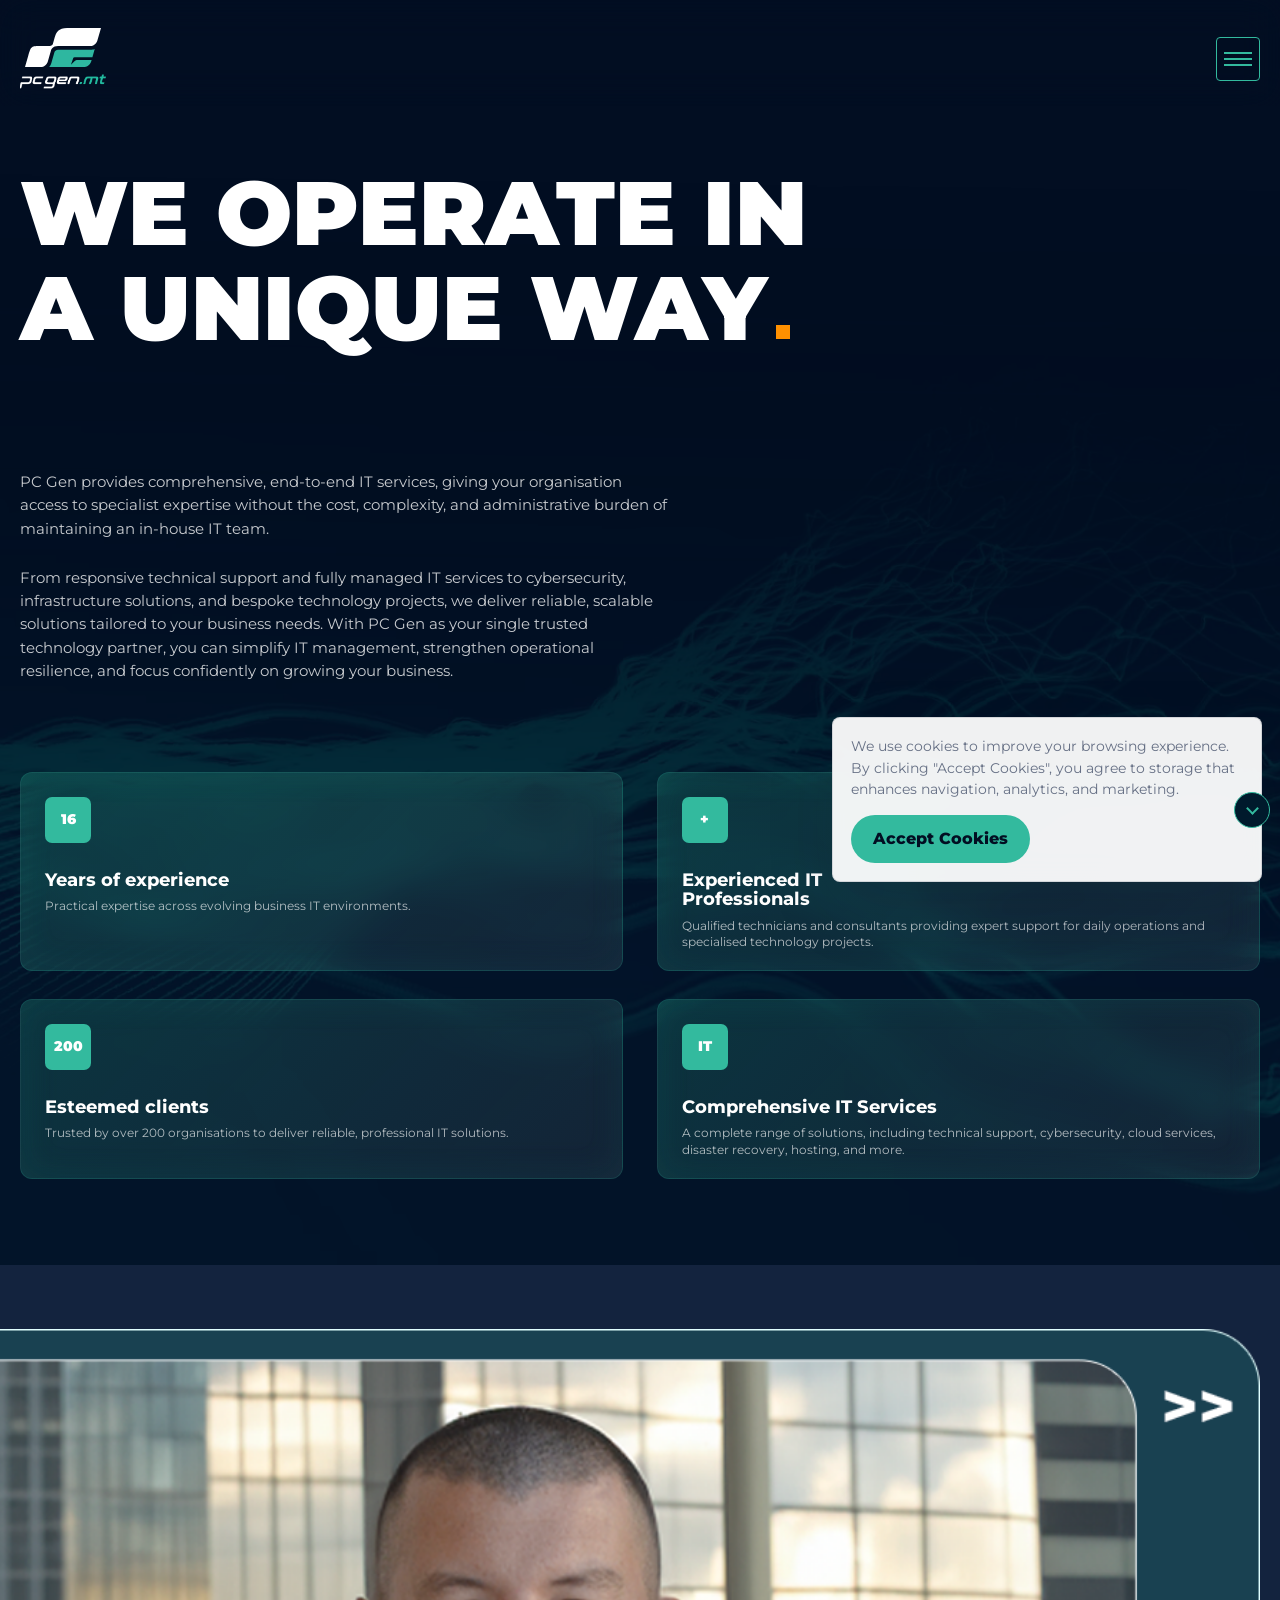
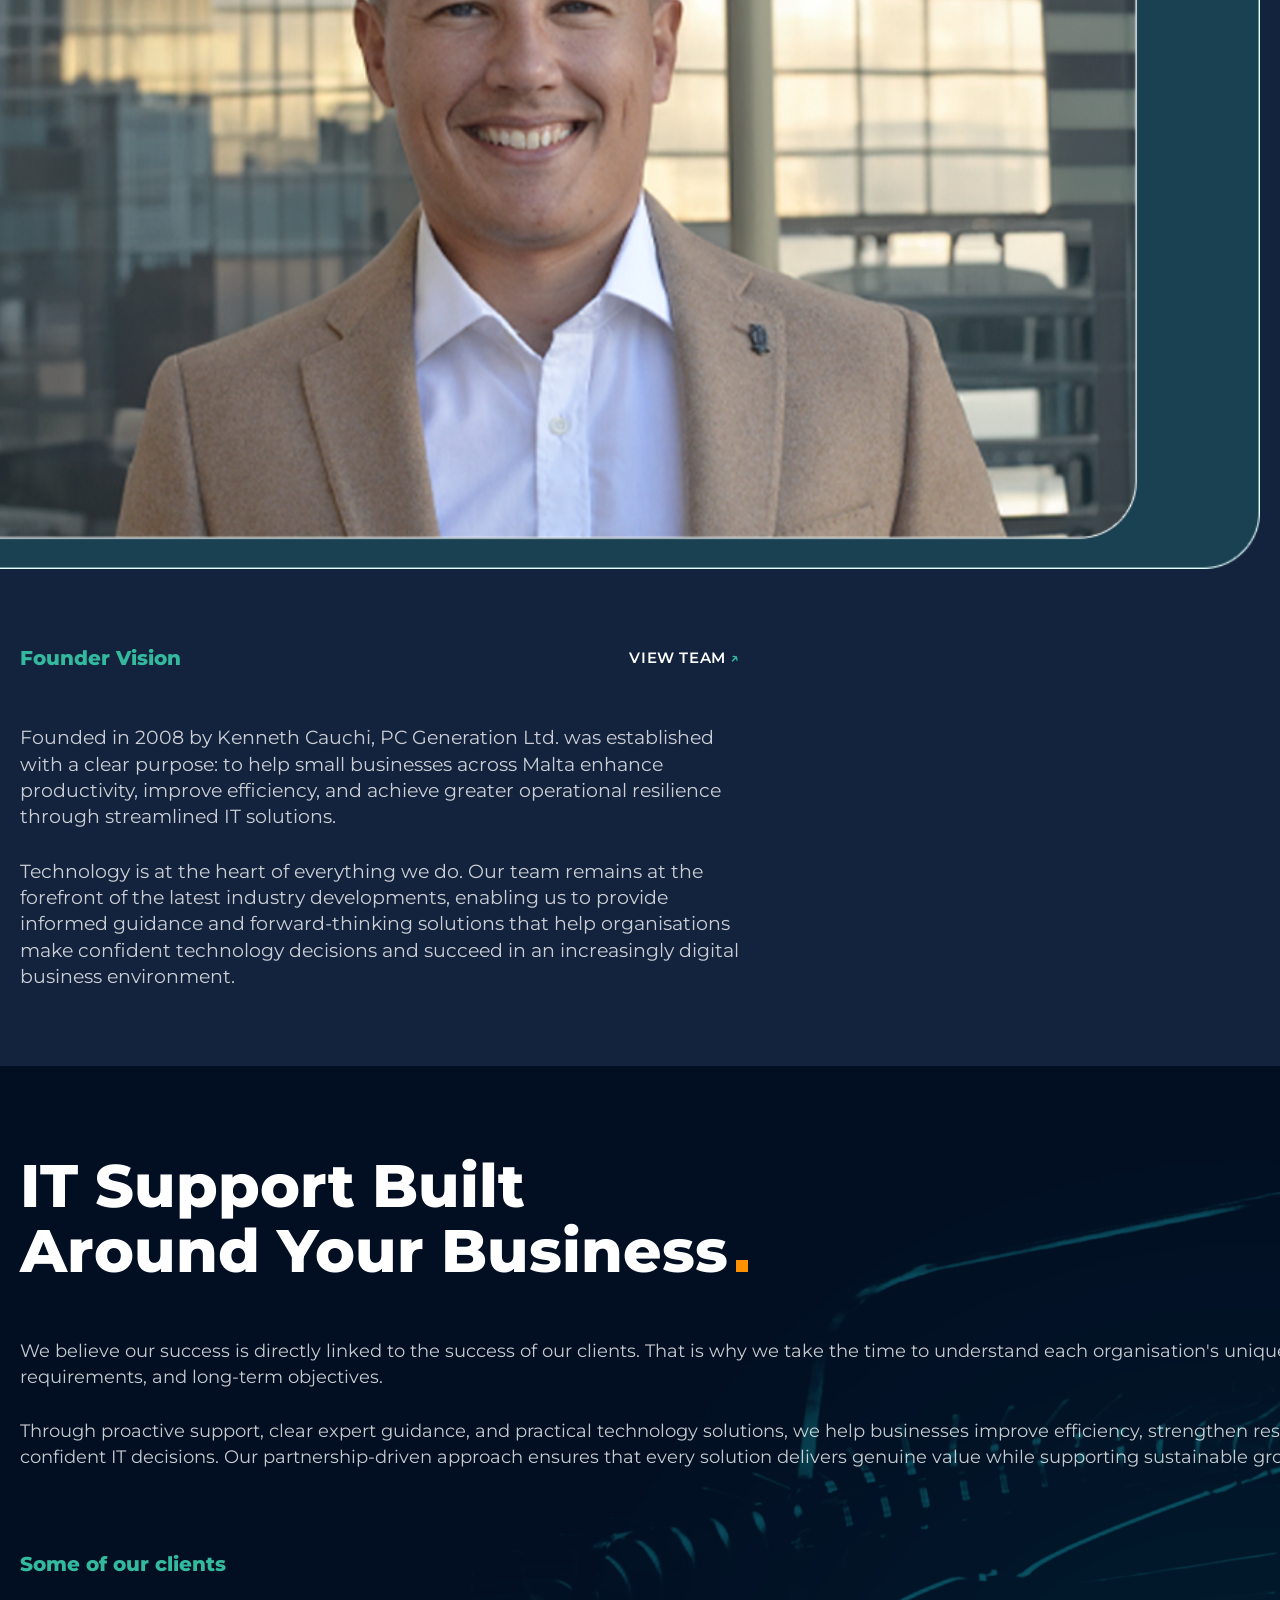
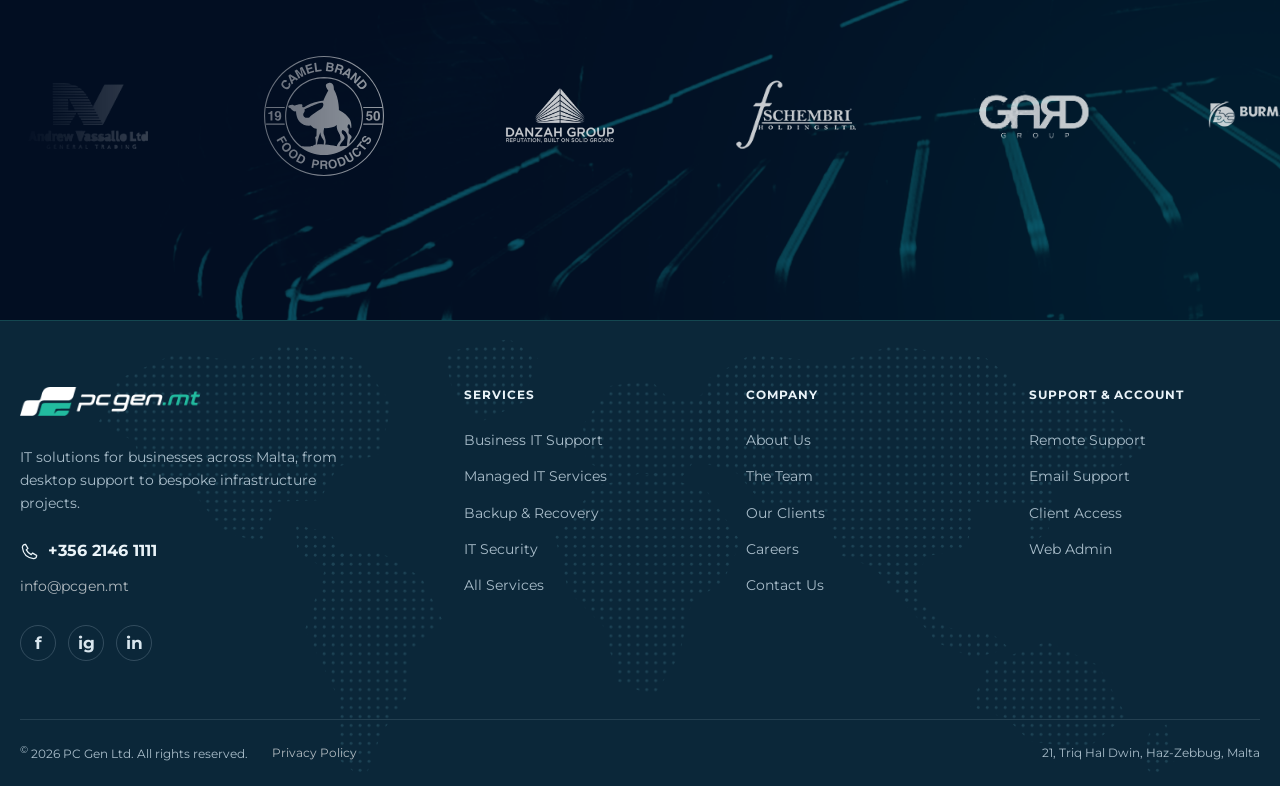
==== about/index.html @ d85a3012 "Redesign shared footer and restore client access links" ====
<!doctype html>
<html lang="en" xmlns:mso="urn:schemas-microsoft-com:office:office" xmlns:msdt="uuid:C2F41010-65B3-11d1-A29F-00AA00C14882">
<head>
  <meta charset="utf-8">
  <meta name="viewport" content="width=device-width, initial-scale=1">
  <title>IT Company in Malta | About PC Gen</title>
  <!-- SEO:START -->
  <meta name="description" content="Meet PC Gen, an IT company based in Haz-Zebbug, Malta. We provide managed IT, business support, cybersecurity and infrastructure services for organisations.">
  <meta name="robots" content="noindex, follow">
  <link rel="canonical" href="https://pcgen.mt/about/">
  <meta property="og:type" content="website">
  <meta property="og:site_name" content="PC Gen">
  <meta property="og:locale" content="en_MT">
  <meta property="og:title" content="IT Company in Malta | About PC Gen">
  <meta property="og:description" content="Meet PC Gen, an IT company based in Haz-Zebbug, Malta. We provide managed IT, business support, cybersecurity and infrastructure services for organisations.">
  <meta property="og:url" content="https://pcgen.mt/about/">
  <meta property="og:image" content="https://pcgen.mt/assets/brand/logo.png">
  <meta property="og:image:alt" content="PC Gen IT support in Malta">
  <meta name="twitter:card" content="summary">
  <meta name="twitter:title" content="IT Company in Malta | About PC Gen">
  <meta name="twitter:description" content="Meet PC Gen, an IT company based in Haz-Zebbug, Malta. We provide managed IT, business support, cybersecurity and infrastructure services for organisations.">
  <meta name="twitter:image" content="https://pcgen.mt/assets/brand/logo.png">
  <script type="application/ld+json">{"@context":"https://schema.org","@graph":[{"@type":"LocalBusiness","@id":"https://pcgen.mt/#business","name":"PC Gen","legalName":"PC Generation Ltd.","url":"https://pcgen.mt/","logo":"https://pcgen.mt/assets/brand/logo.png","image":"https://pcgen.mt/assets/brand/logo.png","telephone":"+356 2146 1111","email":"info@pcgen.mt","address":{"@type":"PostalAddress","streetAddress":"21, Triq Hal Dwin","addressLocality":"Haz-Zebbug","addressCountry":"MT"},"areaServed":{"@type":"Country","name":"Malta"},"openingHoursSpecification":[{"@type":"OpeningHoursSpecification","dayOfWeek":["Monday","Tuesday","Wednesday","Thursday","Friday"],"opens":"08:30","closes":"17:30"}],"sameAs":["https://www.facebook.com/pcgen.mt","https://www.instagram.com/pcgen.mt","https://www.linkedin.com/company/pcgen/"]},{"@type":"WebSite","@id":"https://pcgen.mt/#website","url":"https://pcgen.mt/","name":"PC Gen","publisher":{"@id":"https://pcgen.mt/#business"},"inLanguage":"en-MT"},{"@type":"AboutPage","@id":"https://pcgen.mt/about/#webpage","url":"https://pcgen.mt/about/","name":"IT Company in Malta | About PC Gen","description":"Meet PC Gen, an IT company based in Haz-Zebbug, Malta. We provide managed IT, business support, cybersecurity and infrastructure services for organisations.","inLanguage":"en-MT","isPartOf":{"@id":"https://pcgen.mt/#website"},"about":{"@id":"https://pcgen.mt/#business"}},{"@type":"BreadcrumbList","@id":"https://pcgen.mt/about/#breadcrumb","itemListElement":[{"@type":"ListItem","position":1,"name":"Home","item":"https://pcgen.mt/"},{"@type":"ListItem","position":2,"name":"IT Company in Malta","item":"https://pcgen.mt/about/"}]}]}</script>
  <!-- SEO:END -->
  <link rel="icon" href="../assets/brand/favicon.png?v=20260814fz">
  <link rel="preconnect" href="https://fonts.googleapis.com">
  <link rel="preconnect" href="https://fonts.gstatic.com" crossorigin>
  <link rel="preload" as="image" href="../assets/brand/logo.png" fetchpriority="high">
  <link rel="preload" as="image" href="../assets/brand/favicon.png">
  <link href="https://fonts.googleapis.com/css2?family=Montserrat:wght@400;500;600;700;800;900&display=swap" rel="stylesheet">
  <link rel="stylesheet" href="../assets/styles.css?v=140ad44a1a0f">

<!--[if gte mso 9]><xml>
<mso:CustomDocumentProperties>
<mso:_dlc_DocId msdt:dt="string">MRYKD3H7JWR2-918958877-7555</mso:_dlc_DocId>
<mso:_dlc_DocIdItemGuid msdt:dt="string">8692b40c-d725-4838-87a1-ebf474d99671</mso:_dlc_DocIdItemGuid>
<mso:_dlc_DocIdUrl msdt:dt="string">https://pcgeneration0.sharepoint.com/sites/Marketing/_layouts/15/DocIdRedir.aspx?ID=MRYKD3H7JWR2-918958877-7555, MRYKD3H7JWR2-918958877-7555</mso:_dlc_DocIdUrl>
</mso:CustomDocumentProperties>
</xml><![endif]-->
  <link rel="stylesheet" href="../assets/mobile.css?v=02979b671dfd">
  <link rel="stylesheet" href="../assets/footer.css?v=4309a0eafcdd">
</head>
<body data-page="about">
  <!-- PRERENDER:START -->
  <div id="app" class="app-ready" data-prerendered="about">
    <header class="site-header">
      <div class="container header-inner">
        <a class="brand" href="../" aria-label="PC Gen home"><img src="../assets/brand/logo.png" alt="PC Gen"><span class="mobile-only mobile-brand" aria-hidden="true"><img src="../assets/brand/pcgen-mobile-mark.svg" alt=""><span></span></span></a>
        <nav class="main-nav" id="main-nav" aria-label="Main navigation">
          <div class="mobile-only mobile-menu-socials"><div class="socials"><a href="https://www.facebook.com/pcgen.mt" target="_blank" rel="noopener" aria-label="Facebook">f</a><a href="https://www.instagram.com/pcgen.mt" target="_blank" rel="noopener" aria-label="Instagram">ig</a><a href="https://www.linkedin.com/company/pcgen/" target="_blank" rel="noopener" aria-label="LinkedIn">in</a></div></div>
          <div class="main-nav-top">
            <a class="main-nav-support" href="../remote-support.html">Remote Support</a>
          </div>
          <div class="main-nav-links">
            <a class="" href="../about/">About</a><a class="" href="../meet-the-team/">The Team</a><a class="" href="../services/">Services</a><a class="" href="../clients/">Clients</a><a class="" href="../careers/">Careers</a><a class="" href="../contact/">Contact</a>
            <div class="main-nav-access" role="group" aria-label="Account access"><a href="../client-login/">Client Access</a><a href="../client-admin/">Web Admin</a></div>
          </div>
          <div class="main-nav-footer">
            <div class="socials">
              <a href="https://www.facebook.com/pcgen.mt" target="_blank" rel="noopener" aria-label="Facebook">f</a>
              <a href="https://www.instagram.com/pcgen.mt" target="_blank" rel="noopener" aria-label="Instagram">ig</a>
              <a href="https://www.linkedin.com/company/pcgen/" target="_blank" rel="noopener" aria-label="LinkedIn">in</a>
            </div>
            <strong class="mobile-only mobile-menu-contact-title">Get in touch:</strong>
            <a href="tel:0035621461111">+356 2146 1111</a>
            <a href="mailto:support@pcgen.mt">support@pcgen.mt</a>
            <a class="mobile-only" href="mailto:info@pcgen.mt">info@pcgen.mt</a>
            <img class="mobile-only mobile-menu-mark" src="../assets/brand/pcgen-mobile-mark.svg" alt="">
          </div>
        </nav>
        <div class="support-downloads" aria-label="Header actions">
          <a class="remote-header-link client-access-link" href="../client-login/">Client Access</a>
          <a class="remote-header-link" href="../remote-support.html">Remote Support</a>
        </div>
        <button class="menu-toggle" type="button" aria-label="Open menu" aria-controls="main-nav" aria-expanded="false"><span></span><span></span><span></span></button>
      </div>
    </header><main id="main-content">
    <section class="hero about-hero">
      <video class="about-hero-video" src="../assets/hero-flow-wiggle-loop.webm" autoplay loop muted playsinline preload="auto" aria-hidden="true"></video>
      <div class="container about-hero-stage">
        <div class="about-hero-title">
          <h1><span>WE OPERATE IN</span><span>A UNIQUE WAY<span class="title-accent-dot" aria-hidden="true"></span></span></h1>
        </div>
        <div class="about-hero-body">
          <div class="about-hero-copy">
            <p>PC Gen provides comprehensive, end-to-end IT services, giving your organisation access to specialist expertise without the cost, complexity, and administrative burden of maintaining an in-house IT team.</p>
            <p>From responsive technical support and fully managed IT services to cybersecurity, infrastructure solutions, and bespoke technology projects, we deliver reliable, scalable solutions tailored to your business needs. With PC Gen as your single trusted technology partner, you can simplify IT management, strengthen operational resilience, and focus confidently on growing your business.</p>
          </div>
          <div class="about-stat-grid" aria-label="PC Gen company highlights">
            <article class="about-stat-card"><span>16</span><h3>Years of experience</h3><p>Practical expertise across evolving business IT environments.</p></article>
            <article class="about-stat-card"><span>+</span><h3>Experienced IT Professionals</h3><p>Qualified technicians and consultants providing expert support for daily operations and specialised technology projects.</p></article>
            <article class="about-stat-card"><span>200</span><h3>Esteemed clients</h3><p>Trusted by over 200 organisations to deliver reliable, professional IT solutions.</p></article>
            <article class="about-stat-card"><span>IT</span><h3>Comprehensive IT Services</h3><p>A complete range of solutions, including technical support, cybersecurity, cloud services, disaster recovery, hosting, and more.</p></article>
          </div>
        </div>
      </div>
    </section>
    <section class="section about-founder-section">
      <div class="container about-founder-grid">
        <div class="about-founder-media">
          <img src="../assets/backgrounds/Kenneth.png" alt="Kenneth Cauchi" loading="lazy">
          <span aria-hidden="true">&gt;&gt;</span>
        </div>
        <div class="about-founder-copy">
          <div class="about-founder-heading">
            <h2>Founder Vision</h2>
            <a href="../meet-the-team/">View team <span aria-hidden="true">&#8599;</span></a>
          </div>
          <p>Founded in 2008 by Kenneth Cauchi, PC Generation Ltd. was established with a clear purpose: to help small businesses across Malta enhance productivity, improve efficiency, and achieve greater operational resilience through streamlined IT solutions.</p>
          <p>Technology is at the heart of everything we do. Our team remains at the forefront of the latest industry developments, enabling us to provide informed guidance and forward-thinking solutions that help organisations make confident technology decisions and succeed in an increasingly digital business environment.</p>
        </div>
      </div>
    </section>
    <section class="section about-support-section">
      <div class="container about-support-content">
        <h2 class="section-title about-support-title">IT Support Built<br>Around Your Business</h2>
        <p>We believe our success is directly linked to the success of our clients. That is why we take the time to understand each organisation's unique challenges, operational requirements, and long-term objectives.</p>
        <p>Through proactive support, clear expert guidance, and practical technology solutions, we help businesses improve efficiency, strengthen resilience, and make confident IT decisions. Our partnership-driven approach ensures that every solution delivers genuine value while supporting sustainable growth.</p>
        <div class="about-client-row">
          <h3>Some of our clients</h3>
          <a href="../clients/">View all <span aria-hidden="true">&#8599;</span></a>
        </div>

    <div class="logo-showcase" aria-label="Client logos carousel">
      <div class="logo-showcase-viewport" data-logo-viewport>
        <div class="logo-showcase-track">
          <div class="logo-showcase-set"><div class="logo-tile"><img src="../assets/clients-logos/AV.png" alt="Andrew Vassallo" loading="lazy"></div><div class="logo-tile"><img src="../assets/clients-logos/CamelBrand-white.svg" alt="Camel Brand" loading="lazy" data-logo-default="../assets/clients-logos/CamelBrand-white.svg" data-logo-hover="../assets/clients-logos/CamelBrand.svg" style="filter: none"></div><div class="logo-tile"><img src="../assets/clients-logos/Danzah.png" alt="Danzah Group" loading="lazy"></div><div class="logo-tile"><img src="../assets/clients-logos/FSH-Logo.png" alt="FSH" loading="lazy"></div><div class="logo-tile"><img src="../assets/clients-logos/GARD.png" alt="GARD" loading="lazy"></div><div class="logo-tile"><img src="../assets/clients-logos/image002.png" alt="Client logo" loading="lazy"></div><div class="logo-tile"><img src="../assets/clients-logos/JG-LOGO.png" alt="J&G" loading="lazy"></div><div class="logo-tile"><img src="../assets/clients-logos/Kencar-_Full-Logo-160x111-1.png" alt="Kencar" loading="lazy"></div><div class="logo-tile"><img src="../assets/clients-logos/Pitstop-Logo.png" alt="Pitstop" loading="lazy"></div><div class="logo-tile"><img src="../assets/clients-logos/smart-effects-color-logo.png" alt="Smart Effects" loading="lazy"></div><div class="logo-tile"><img src="../assets/clients-logos/TUMInvest_Logo_FullColour-e1562143591464.png" alt="TUM Invest" loading="lazy"></div><div class="logo-tile"><img src="../assets/clients-logos/VC-1.png" alt="V&C Group" loading="lazy"></div><div class="logo-tile"><img src="../assets/clients-logos/VGB-main-logo@1.png" alt="VGB" loading="lazy"></div></div>
          <div class="logo-showcase-set" aria-hidden="true"><div class="logo-tile"><img src="../assets/clients-logos/AV.png" alt="Andrew Vassallo" loading="lazy"></div><div class="logo-tile"><img src="../assets/clients-logos/CamelBrand-white.svg" alt="Camel Brand" loading="lazy" data-logo-default="../assets/clients-logos/CamelBrand-white.svg" data-logo-hover="../assets/clients-logos/CamelBrand.svg" style="filter: none"></div><div class="logo-tile"><img src="../assets/clients-logos/Danzah.png" alt="Danzah Group" loading="lazy"></div><div class="logo-tile"><img src="../assets/clients-logos/FSH-Logo.png" alt="FSH" loading="lazy"></div><div class="logo-tile"><img src="../assets/clients-logos/GARD.png" alt="GARD" loading="lazy"></div><div class="logo-tile"><img src="../assets/clients-logos/image002.png" alt="Client logo" loading="lazy"></div><div class="logo-tile"><img src="../assets/clients-logos/JG-LOGO.png" alt="J&G" loading="lazy"></div><div class="logo-tile"><img src="../assets/clients-logos/Kencar-_Full-Logo-160x111-1.png" alt="Kencar" loading="lazy"></div><div class="logo-tile"><img src="../assets/clients-logos/Pitstop-Logo.png" alt="Pitstop" loading="lazy"></div><div class="logo-tile"><img src="../assets/clients-logos/smart-effects-color-logo.png" alt="Smart Effects" loading="lazy"></div><div class="logo-tile"><img src="../assets/clients-logos/TUMInvest_Logo_FullColour-e1562143591464.png" alt="TUM Invest" loading="lazy"></div><div class="logo-tile"><img src="../assets/clients-logos/VC-1.png" alt="V&C Group" loading="lazy"></div><div class="logo-tile"><img src="../assets/clients-logos/VGB-main-logo@1.png" alt="VGB" loading="lazy"></div></div>
        </div>
      </div>
    </div>
      </div>
    </section>

  </main>
    <footer class="site-footer footer-directory">
      <div class="container">
        <div class="footer-grid">
          <div class="footer-company">
            <a class="footer-brand-link" href="../" aria-label="PC Gen home"><img class="footer-logo" src="../assets/brand/logo.png" alt="PC Gen"></a>
            <p>IT solutions for businesses across Malta, from desktop support to bespoke infrastructure projects.</p>
            <a class="footer-phone" href="tel:0035621461111"><svg viewBox="0 0 24 24" aria-hidden="true" fill="none" stroke="currentColor" stroke-width="1.6"><path d="m7 3 3 5-2 2c1.3 2.5 3.5 4.7 6 6l2-2 5 3c0 3-2 4-4 4C9 20 4 15 3 7c0-2 1-4 4-4Z"/></svg>+356 2146 1111</a>
            <a class="footer-email" href="mailto:info@pcgen.mt">info@pcgen.mt</a>
            <div class="socials"><a href="https://www.facebook.com/pcgen.mt" target="_blank" rel="noopener" aria-label="Facebook">f</a><a href="https://www.instagram.com/pcgen.mt" target="_blank" rel="noopener" aria-label="Instagram">ig</a><a href="https://www.linkedin.com/company/pcgen/" target="_blank" rel="noopener" aria-label="LinkedIn">in</a></div>
          </div>
          <nav class="footer-link-group" aria-label="Footer services">
            <h3>Services</h3>
            <ul>
              <li><a href="../services/">Business IT Support</a></li>
              <li><a href="../services/">Managed IT Services</a></li>
              <li><a href="../services/">Backup &amp; Recovery</a></li>
              <li><a href="../services/">IT Security</a></li>
              <li><a href="../services/">All Services</a></li>
            </ul>
          </nav>
          <nav class="footer-link-group" aria-label="Footer company">
            <h3>Company</h3>
            <ul>
              <li><a href="../about/">About Us</a></li>
              <li><a href="../meet-the-team/">The Team</a></li>
              <li><a href="../clients/">Our Clients</a></li>
              <li><a href="../careers/">Careers</a></li>
              <li><a href="../contact/">Contact Us</a></li>
            </ul>
          </nav>
          <nav class="footer-link-group" aria-label="Footer support and account">
            <h3>Support &amp; Account</h3>
            <ul>
              <li><a href="../remote-support.html">Remote Support</a></li>
              <li><a href="mailto:support@pcgen.mt">Email Support</a></li>
              <li><a href="../client-login/">Client Access</a></li>
              <li><a href="../client-admin/">Web Admin</a></li>
            </ul>
          </nav>
        </div>
        <div class="footer-bottom">
          <div class="copyright">
            <span><sup>©</sup> 2026 PC Gen Ltd. All rights reserved.</span>
            <a href="https://pcgen.mt/privacy-policy" target="_blank" rel="noopener">Privacy Policy</a>
          </div>
          <span class="footer-location">21, Triq Hal Dwin, Haz-Zebbug, Malta</span>
        </div>
      </div>
    </footer>
    <aside class="cookie" id="cookie">
      <p>We use cookies to improve your browsing experience. By clicking "Accept Cookies", you agree to storage that enhances navigation, analytics, and marketing.</p>
      <button class="button" type="button" data-accept-cookies>Accept Cookies</button>
    </aside><button class="scroll-top-toggle" type="button" aria-label="Back to top" data-scroll-top><span aria-hidden="true"></span></button></div>
  <!-- PRERENDER:END -->
  <script src="../assets/app.js?v=1a3e7d0d8a83" defer></script>
</body>
</html>
---- assets/styles.css ----
:root {
  --navy: #020e22;
  --white: #ffffff;
  --accent: #33ba9e;
  --ink: #111827;
  --muted: #667085;
  --soft: #d4dfe8;
  --line: rgba(2, 14, 34, 0.14);
  --shadow: 0 24px 80px rgba(17, 24, 39, 0.14);
  --radius: 8px;
  --hero-height: 700px;
  --hero-mobile-height: 620px;
}

* {
  box-sizing: border-box;
}

html {
  scroll-behavior: smooth;
}

body {
  margin: 0;
  background: var(--navy);
  color: var(--ink);
  font-family: Montserrat, ui-sans-serif, system-ui, -apple-system, BlinkMacSystemFont, "Segoe UI", sans-serif;
  line-height: 1.55;
}

body.menu-open {
  overflow: auto;
}

#app {
  opacity: 0;
  transition: opacity 240ms ease;
}

#app.app-ready {
  opacity: 1;
}

a {
  color: inherit;
  text-decoration: none;
}

img,
video {
  display: block;
  max-width: 100%;
}

button,
input,
select,
textarea {
  font: inherit;
}

.site-header {
  position: sticky;
  top: 0;
  z-index: 40;
  padding: 12px 0;
  border-bottom: 1px solid rgba(255, 255, 255, 0.08);
  background: rgba(2, 14, 34, 0.96);
  color: var(--white);
  backdrop-filter: blur(18px);
  -webkit-backdrop-filter: blur(18px);
}

.container {
  width: min(calc(100% - 120px), 1540px);
  margin: 0 auto;
}

.header-inner {
  display: flex;
  align-items: center;
  min-height: 78px;
  gap: 24px;
  padding: 0;
  border: 0;
  border-radius: 0;
  background: transparent;
  box-shadow: none;
}

.brand {
  display: inline-flex;
  align-items: center;
  min-width: 220px;
}

.brand img {
  width: 297px;
  height: auto;
  object-fit: contain;
}

.main-nav {
  display: none;
  align-items: center;
  gap: 30px;
  margin-left: auto;
  font-size: 13px;
  font-weight: 700;
  text-transform: uppercase;
}

.main-nav.is-open {
  position: fixed;
  top: 92px;
  right: 32px;
  display: grid;
  align-items: start;
  gap: 0;
  width: min(420px, calc(100vw - 64px));
  max-height: calc(100vh - 116px);
  overflow: auto;
  padding: 18px 24px 28px;
  border: 1px solid rgba(255, 255, 255, 0.12);
  border-radius: 8px;
  background: rgba(24, 31, 44, 0.96);
  color: var(--white);
  box-shadow: 0 24px 70px rgba(0, 0, 0, 0.28);
}

.main-nav.is-open a,
.main-nav.is-open .nav-group {
  padding: 16px 0;
}

.main-nav.is-open .nav-group > a {
  display: block;
}

.main-nav.is-open .sub-menu {
  position: static;
  display: grid;
  width: 100%;
  margin-top: 10px;
  padding: 0;
  border: 0;
  background: transparent;
  box-shadow: none;
  opacity: 1;
  pointer-events: auto;
}

.main-nav a {
  position: relative;
  opacity: 0.88;
}

.main-nav a:hover,
.main-nav a.is-active {
  opacity: 1;
  color: var(--accent);
}

.nav-group {
  position: relative;
  padding: 34px 0;
}

.sub-menu {
  position: absolute;
  top: 86px;
  left: 50%;
  display: grid;
  width: min(560px, calc(100vw - 48px));
  grid-template-columns: repeat(2, 1fr);
  gap: 12px;
  padding: 16px;
  transform: translateX(-50%);
  border-radius: 8px;
  background: var(--white);
  color: var(--navy);
  box-shadow: var(--shadow);
  opacity: 0;
  pointer-events: none;
  transition: 180ms ease;
}

.nav-group:hover .sub-menu,
.nav-group:focus-within .sub-menu {
  opacity: 1;
  pointer-events: auto;
}

.sub-menu a {
  display: grid;
  gap: 4px;
  padding: 18px;
  border: 1px solid var(--line);
  border-radius: 8px;
  text-transform: none;
}

.sub-menu strong {
  font-size: 17px;
}

.sub-menu span {
  color: var(--muted);
  font-size: 13px;
  font-weight: 500;
}

.support-link {
  position: relative;
  overflow: hidden;
  display: inline-flex;
  align-items: center;
  gap: 10px;
  padding: 14px 20px;
  border: 1px solid var(--accent);
  border-radius: 999px;
  background:
    linear-gradient(135deg, rgba(255, 255, 255, 0.32), rgba(255, 255, 255, 0.08) 42%, rgba(51, 186, 158, 0.18)),
    rgba(255, 255, 255, 0.1);
  color: var(--white);
  backdrop-filter: blur(22px) saturate(1.8) contrast(1.08);
  -webkit-backdrop-filter: blur(22px) saturate(1.8) contrast(1.08);
  box-shadow: none;
  font-size: 13px;
  font-weight: 800;
  text-transform: uppercase;
}

.support-link:hover {
  border-color: var(--accent);
  background: var(--accent);
  color: var(--navy);
  box-shadow: none;
}

.support-downloads {
  display: flex;
  align-items: center;
  gap: 10px;
  margin-left: auto;
}

.remote-header-link {
  display: inline-flex;
  align-items: center;
  justify-content: center;
  min-width: 230px;
  height: 50px;
  padding: 0 28px;
  border: 1px solid var(--accent);
  border-radius: 99px;
  background: transparent;
  color: var(--white);
  box-shadow: none;
  font-size: 20px;
  font-weight: 600;
  line-height: 1;
  text-align: center;
  text-transform: uppercase;
  white-space: nowrap;
  transition: transform 180ms ease, background 180ms ease, color 180ms ease;
}

.remote-header-link:hover {
  transform: translateY(-2px);
  background: var(--accent);
  color: var(--navy);
}

.support-downloads .support-link {
  box-sizing: border-box;
  flex: 0 0 220px;
  justify-content: center;
  width: 220px;
  min-width: 220px;
  max-width: 220px;
  height: 50px;
  padding: 0 20px;
  gap: 5px;
  font-size: 6px;
  font-weight: 200;
  line-height: 1;
  text-align: center;
  white-space: nowrap;
}

.support-downloads .support-link > span:last-child {
  display: inline-block;
  flex: 0 1 auto;
  min-width: 0;
  font-size: 6px;
  font-weight: 200;
  line-height: 1;
  white-space: nowrap;
}

.site-header .support-downloads a.support-link,
.site-header .support-downloads a.support-link > span:last-child {
  font-size: 6px !important;
  font-weight: 200 !important;
  letter-spacing: 0 !important;
  white-space: nowrap !important;
}

.site-header .support-downloads a.support-link {
  box-sizing: border-box !important;
  flex: 0 0 220px !important;
  width: 220px !important;
  min-width: 220px !important;
  max-width: 220px !important;
  padding-left: 20px !important;
  padding-right: 40px !important;
}

.apple-glass-support {
  position: relative;
  isolation: isolate;
  overflow: hidden;
  display: inline-flex;
  align-items: center;
  justify-content: center;
  min-width: 230px;
  height: 50px;
  padding: 0 28px;
  border: 1px solid var(--accent);
  border-radius: 99px;
  background:
    linear-gradient(135deg, rgba(255, 255, 255, 0.42), rgba(255, 255, 255, 0.12) 38%, rgba(51, 186, 158, 0.22)),
    rgba(2, 14, 34, 0.38);
  color: var(--white);
  box-shadow: inset 0 1px 0 rgba(255, 255, 255, 0.42);
  backdrop-filter: blur(24px) saturate(1.8);
  -webkit-backdrop-filter: blur(24px) saturate(1.8);
  font-size: 20px;
  font-weight: 600;
  line-height: 1;
  text-align: center;
  text-transform: uppercase;
  white-space: nowrap;
  transition: transform 180ms ease, background 180ms ease, border-color 180ms ease, color 180ms ease;
}

.apple-glass-support::before {
  content: "";
  position: absolute;
  inset: 1px 10px auto 10px;
  height: 42%;
  border-radius: inherit;
  background: linear-gradient(180deg, rgba(255, 255, 255, 0.38), rgba(255, 255, 255, 0));
  pointer-events: none;
  z-index: -1;
}

.apple-glass-support:hover {
  transform: translateY(-2px);
  border-color: var(--accent);
  background: var(--accent);
  color: var(--navy);
}

.client-login-support {
  min-width: 190px;
  border-color: var(--accent);
  background: var(--accent);
  color: var(--navy);
  box-shadow: none;
}

.client-login-support::before {
  background: linear-gradient(180deg, rgba(255, 255, 255, 0.42), rgba(255, 255, 255, 0));
}

.client-login-support:hover {
  background:
    linear-gradient(135deg, rgba(255, 255, 255, 0.42), rgba(255, 255, 255, 0.12) 38%, rgba(51, 186, 158, 0.22)),
    rgba(2, 14, 34, 0.38);
  color: var(--white);
}

.remote-support-page {
  min-height: 50vh;
  position: relative;
  overflow: hidden;
}

.remote-support-page::before {
  content: "";
  position: absolute;
  inset: 0;
  background: url("backgrounds/hero-flow.jpg") center calc(50% + 200px) / cover no-repeat;
  opacity: 0.05;
  pointer-events: none;
}

.remote-support-page > .container {
  position: relative;
  z-index: 1;
}

.remote-support-page .container {
  max-width: 1080px;
}

.remote-support-grid {
  display: grid;
  grid-template-columns: repeat(2, minmax(0, 1fr));
  gap: 22px;
  margin-top: 34px;
}

.remote-support-card {
  display: flex;
  align-items: center;
  gap: 18px;
  min-height: 66px;
  padding: 14px 28px;
  border: 1px solid rgba(51, 186, 158, 0.62);
  border-radius: 99px;
  background: rgba(51, 186, 158, 0.18);
  color: var(--white);
  backdrop-filter: blur(18px);
  -webkit-backdrop-filter: blur(18px);
  transition: transform 180ms ease, border-color 180ms ease, background 180ms ease;
}

.remote-support-card:hover {
  transform: translateY(-3px);
  border-color: var(--accent);
  background: rgba(255, 255, 255, 0.08);
}

.remote-support-card .platform-icon {
  width: 30px;
  height: 30px;
  flex: 0 0 30px;
}

.remote-support-card .platform-icon.apple-logo img {
  width: 30px;
  height: 30px;
}

.remote-support-card span:nth-child(2) {
  font-size: clamp(20px, 2.1vw, 30px);
  font-weight: 700;
  line-height: 1.05;
}

.remote-support-card strong {
  margin-left: auto;
  color: var(--accent);
  font-size: 28px;
  font-weight: 700;
}

.remote-support-note {
  max-width: none;
  margin: 34px 0 0;
  color: rgba(255, 255, 255, 0.78);
  font-size: 18px;
  line-height: 1.6;
  white-space: nowrap;
}

@media (max-width: 760px) {
  .remote-support-grid {
    grid-template-columns: 1fr;
  }

  .remote-support-card {
    min-height: 52px;
    padding: 11px 22px;
  }

  .remote-support-note {
    white-space: normal;
  }
}

.portal-auth,
.portal-section {
  min-height: 72vh;
}

.portal-auth-grid {
  display: grid;
  grid-template-columns: minmax(0, 0.9fr) minmax(420px, 1fr);
  align-items: center;
  gap: 48px;
}

.portal-auth-cards,
.portal-grid {
  display: grid;
  gap: 22px;
}

.portal-auth-cards {
  grid-template-columns: repeat(2, minmax(0, 1fr));
}

.portal-auth-card {
  min-height: 100%;
  padding: 30px;
  border: 1px solid rgba(255, 255, 255, 0.16);
  border-radius: 8px;
  background:
    linear-gradient(145deg, rgba(255, 255, 255, 0.18), rgba(255, 255, 255, 0.07)),
    rgba(2, 14, 34, 0.42);
  box-shadow: none;
  backdrop-filter: blur(22px) saturate(1.35);
  -webkit-backdrop-filter: blur(22px) saturate(1.35);
}

.portal-shell h1,
.portal-auth h1 {
  max-width: 920px;
}

.portal-form h2 {
  margin-bottom: 20px;
  color: var(--white);
  font-size: 28px;
}

.portal-form .notice {
  margin: 14px 0 0;
}

.portal-auth .portal-form .button {
  width: 100%;
  height: 52px;
  min-height: 52px;
  border: 0;
  border-bottom: 0;
  box-shadow: none;
  text-decoration: none;
}

.portal-auth .portal-form .button::after {
  display: none;
}

.portal-topline {
  display: flex;
  align-items: flex-start;
  justify-content: space-between;
  gap: 24px;
  margin-bottom: 34px;
}

.portal-summary {
  display: grid;
  grid-template-columns: repeat(3, minmax(0, 1fr));
  gap: 14px;
  margin-bottom: 28px;
}

.portal-summary article,
.portal-card,
.admin-client {
  border: 1px solid rgba(255, 255, 255, 0.12);
  border-radius: 8px;
  background: rgba(255, 255, 255, 0.08);
  backdrop-filter: blur(16px);
  -webkit-backdrop-filter: blur(16px);
}

.portal-summary article {
  padding: 20px;
}

.portal-summary span,
.portal-item span,
.admin-client p,
.admin-client span {
  color: rgba(255, 255, 255, 0.68);
}

.portal-summary strong {
  display: block;
  margin-top: 6px;
  color: var(--white);
  font-size: 24px;
}

.portal-grid {
  grid-template-columns: minmax(320px, 0.75fr) minmax(0, 1.25fr);
}

.portal-card {
  padding: 28px;
}

.portal-card h2 {
  margin-bottom: 20px;
  font-size: clamp(26px, 2.4vw, 38px);
}

.portal-card-head,
.admin-form-actions,
.admin-actions {
  display: flex;
  align-items: center;
  gap: 12px;
}

.portal-card-head {
  justify-content: space-between;
}

.portal-wide {
  grid-column: 1 / -1;
}

.portal-list {
  display: grid;
  gap: 12px;
}

.portal-item {
  display: grid;
  grid-template-columns: minmax(0, 1.4fr) minmax(150px, 0.6fr) auto;
  align-items: center;
  gap: 18px;
  padding: 16px;
  border: 1px solid rgba(255, 255, 255, 0.1);
  border-radius: 8px;
  background: rgba(2, 14, 34, 0.5);
}

.portal-item strong {
  display: block;
  color: var(--white);
}

.portal-status {
  justify-self: end;
  padding: 8px 12px;
  border: 1px solid rgba(51, 186, 158, 0.42);
  border-radius: 99px;
  background: rgba(51, 186, 158, 0.14);
  color: var(--white);
  font-size: 12px;
  font-weight: 700;
  text-transform: uppercase;
}

.admin-grid {
  grid-template-columns: minmax(360px, 0.9fr) minmax(0, 1.1fr);
}

.form-grid-two {
  display: grid;
  grid-template-columns: repeat(2, minmax(0, 1fr));
  gap: 14px;
}

.admin-client-form textarea {
  min-height: 120px;
}

.admin-client-list {
  display: grid;
  gap: 12px;
  max-height: 620px;
  overflow: auto;
  padding-right: 4px;
}

.admin-client {
  display: flex;
  justify-content: space-between;
  gap: 18px;
  padding: 18px;
}

.admin-client h3 {
  margin-bottom: 4px;
  color: var(--white);
}

.admin-client p,
.admin-client span {
  display: block;
  margin: 0;
  font-size: 13px;
}

.admin-actions {
  flex-shrink: 0;
  align-self: center;
}

.admin-actions .button {
  min-height: 40px;
  padding: 0 14px;
  font-size: 12px;
}

.platform-icon {
  position: relative;
  display: inline-grid;
  width: 18px;
  height: 18px;
  flex: 0 0 18px;
  place-items: center;
}

.platform-icon.apple-logo img {
  display: block;
  width: 14px;
  height: 14px;
  object-fit: contain;
  filter: brightness(0) invert(1);
}

.platform-icon.apple-store::before,
.platform-icon.apple-store::after,
.platform-icon.apple-store i {
  content: "";
  position: absolute;
  width: 3px;
  height: 15px;
  border-radius: 999px;
  background: currentColor;
}

.platform-icon.apple-store::before {
  transform: rotate(30deg) translateX(-4px);
}

.platform-icon.apple-store::after {
  transform: rotate(-30deg) translateX(4px);
}

.platform-icon.apple-store i {
  width: 11px;
  height: 3px;
  transform: translateY(4px);
}

.platform-icon.windows {
  color: var(--white);
}

.platform-icon.windows svg {
  display: block;
  width: 100%;
  height: 100%;
  fill: var(--white);
}

.menu-toggle {
  display: block;
  position: relative;
  width: 44px;
  height: 44px;
  padding: 0;
  margin-left: 0;
  border: 1px solid rgba(255, 255, 255, 0.22);
  border-radius: 8px;
  background: transparent;
  color: var(--white);
  cursor: pointer;
  transition: transform 180ms ease, background 180ms ease;
}

.menu-toggle:hover {
  transform: translateY(-2px);
  background: rgba(255, 255, 255, 0.08);
}

.menu-toggle span {
  position: absolute;
  top: 50%;
  left: 50%;
  display: block;
  width: 18px;
  height: 2px;
  margin: 0;
  background: currentColor;
  transform-origin: center;
  transition: transform 220ms ease, opacity 160ms ease;
}

.menu-toggle span:nth-child(1) {
  transform: translate(-50%, calc(-50% - 6px));
}

.menu-toggle span:nth-child(2) {
  transform: translate(-50%, -50%);
}

.menu-toggle span:nth-child(3) {
  transform: translate(-50%, calc(-50% + 6px));
}

.menu-toggle[aria-expanded="true"] span:nth-child(1) {
  transform: translate(-50%, -50%) rotate(45deg);
}

.menu-toggle[aria-expanded="true"] span:nth-child(2) {
  opacity: 0;
}

.menu-toggle[aria-expanded="true"] span:nth-child(3) {
  transform: translate(-50%, -50%) rotate(-45deg);
}

.hero {
  position: relative;
  overflow: hidden;
  width: 100%;
  max-width: none;
  margin-inline: 0;
  height: var(--hero-height);
  min-height: var(--hero-height);
  background-image: url("backgrounds/HeaderBG.png");
  background-position: center calc(50% + var(--header-bg-parallax, 0px));
  background-repeat: no-repeat;
  background-size: cover;
  color: inherit;
}

body[data-page="home"] .hero {
  background-image: none;
}

body[data-page="services"] .hero,
body[data-page="clients"] .hero,
body[data-page="careers"] .hero,
body[data-page="contact"] .hero,
body[data-page="about"] .hero,
body[data-page="team"] .hero {
  background: var(--navy);
}

body[data-page="services"] .hero::after,
body[data-page="clients"] .hero::after,
body[data-page="careers"] .hero::after,
body[data-page="contact"] .hero::after,
body[data-page="about"] .hero::after,
body[data-page="team"] .hero::after {
  display: block;
  background: url("backgrounds/hero-flow.jpg") center calc(50% + 80px + var(--hero-flow-parallax, 0px)) / cover no-repeat;
  opacity: 0.2;
}

.hero::after {
  content: "";
  position: absolute;
  inset: 0;
  z-index: 0;
  display: none;
  background: none;
  opacity: 0;
  transform: none;
  pointer-events: none;
}

.hero::before {
  content: "";
  position: absolute;
  inset: 0;
  z-index: 1;
  display: none;
  background: none;
  pointer-events: none;
}

.hero-grid {
  position: relative;
  z-index: 2;
  display: grid;
  height: 100%;
  min-height: var(--hero-height);
  grid-template-columns: minmax(0, 0.9fr) minmax(360px, 1.1fr);
  align-items: center;
  gap: 52px;
  padding: 72px 0 82px;
}

body[data-page="services"] .hero-grid {
  grid-template-columns: 1fr;
}

body[data-page="services"] .hero-content {
  max-width: 1000px;
}

.hero-content {
  position: relative;
  z-index: 1;
  display: flex;
  min-height: min(70vh, 720px);
  flex-direction: column;
  align-items: flex-start;
}

.eyebrow {
  margin: 0 0 18px;
  color: var(--accent);
  font-size: 13px;
  font-weight: 800;
  letter-spacing: 0.08em;
  text-transform: uppercase;
}

h1,
h2,
h3 {
  margin: 0;
  color: inherit;
  font-weight: 500;
  letter-spacing: 0;
  line-height: 1.02;
}

h1 {
  max-width: 780px;
  font-size: clamp(31px, 5vw, 74px);
}

.hero-title-line {
  display: block;
}

.home-hero {
  min-height: calc(100vh - 78px);
  background-color: #eef2f6;
  color: var(--navy);
}

.home-hero::before {
  content: "";
  position: absolute;
  inset: 0;
  z-index: 0;
  display: block;
  background:
    linear-gradient(90deg, rgba(238, 242, 246, 0.98) 0%, rgba(238, 242, 246, 0.78) 34%, rgba(238, 242, 246, 0.28) 74%, rgba(238, 242, 246, 0.92) 100%);
  pointer-events: none;
}

.home-hero-stage {
  position: relative;
  z-index: 2;
  min-height: calc(100vh - 78px);
  display: grid;
  grid-template-columns: minmax(0, 0.92fr) minmax(280px, 0.82fr);
  align-items: center;
  gap: 36px;
  padding: 54px 0 86px;
}

.home-hero-copy {
  position: relative;
  z-index: 3;
  max-width: 760px;
}

.home-hero-copy h1 {
  max-width: 760px;
  color: var(--white);
  font-size: clamp(44px, 5.8vw, 92px);
  line-height: 0.96;
}

.home-hero-copy h1 span {
  display: block;
  white-space: nowrap;
}

.home-hero-copy h1 .title-accent-dot {
  display: inline-block;
  width: 0.16em;
  height: 0.16em;
  margin-left: 0.08em;
  background: #ff9000;
  vertical-align: baseline;
}

.home-hero-copy .lead {
  max-width: 610px;
  color: var(--white);
  font-size: clamp(15px, 1.35vw, 20px);
}

.home-hero-cards {
  position: relative;
  z-index: 3;
  justify-self: end;
  display: grid;
  grid-template-columns: repeat(2, minmax(105px, 1fr));
  gap: 8px;
  width: min(100%, 301px);
  padding: 8px;
  border: 1px solid rgba(255, 255, 255, 0.24);
  border-radius: 8px;
  background: rgba(255, 255, 255, 0.16);
  backdrop-filter: blur(28px) saturate(1.45);
  -webkit-backdrop-filter: blur(28px) saturate(1.45);
}

.home-metric-card {
  min-height: 105px;
  padding: 15px;
  border: 1px solid rgba(255, 255, 255, 0.24);
  border-radius: 8px;
  background: rgba(255, 255, 255, 0.34);
  color: #0b111d;
  backdrop-filter: blur(20px) saturate(1.3);
  -webkit-backdrop-filter: blur(20px) saturate(1.3);
}

.home-metric-card.wide {
  grid-column: 1 / -1;
  min-height: 91px;
}

.home-metric-card span {
  display: block;
  color: rgba(2, 14, 34, 0.78);
  font-size: 10px;
}

.home-metric-card strong {
  display: block;
  margin-top: 15px;
  color: #0b111d;
  font-size: clamp(29px, 3.4vw, 45px);
  line-height: 0.9;
}

.home-metric-card p {
  margin: 6px 0 0;
  color: rgba(2, 14, 34, 0.74);
  font-size: 10px;
}

.home-hero-actions {
  position: absolute;
  z-index: 4;
  left: 50%;
  bottom: 84px;
  display: flex;
  gap: 12px;
  padding: 10px;
  border-radius: 999px;
  background: rgba(2, 14, 34, 0.12);
  backdrop-filter: blur(18px);
  -webkit-backdrop-filter: blur(18px);
  transform: translateX(-50%);
}

h2 {
  font-size: clamp(34px, 4vw, 64px);
}

h3 {
  font-size: 24px;
}

.lead {
  max-width: 650px;
  margin: 24px 0 0;
  color: rgba(255, 255, 255, 0.78);
  font-size: clamp(13px, 1.4vw, 15px);
}

.actions {
  display: flex;
  flex-wrap: wrap;
  gap: 12px;
  margin-top: auto;
  padding: 10px;
  border-radius: 999px;
  background: rgba(255, 255, 255, 0.08);
  width: fit-content;
}

.button {
  display: inline-flex;
  align-items: center;
  justify-content: center;
  min-height: 52px;
  gap: 10px;
  padding: 0 24px;
  border: 0;
  border-radius: 999px;
  background: var(--accent);
  color: var(--navy);
  font-weight: 800;
  cursor: pointer;
  transition: transform 180ms ease, background 180ms ease;
}

.button:hover {
  transform: translateY(-2px);
  background: var(--white);
}

.button.secondary {
  background: transparent;
  color: var(--white);
}

.button.secondary:hover {
  background: rgba(255, 255, 255, 0.12);
}

.hero-media {
  position: relative;
  z-index: 1;
  min-height: 520px;
}

.hero-grid-image {
  position: relative;
  z-index: 1;
  width: 100%;
  height: min(70vh, 720px);
  min-height: 460px;
  object-fit: contain;
  transform: scale(1.4);
  transform-origin: center;
}

.hero-media video,
.hero-media img {
  width: 100%;
  height: min(70vh, 720px);
  min-height: 460px;
  border-radius: 8px;
  object-fit: cover;
  box-shadow: var(--shadow);
  mix-blend-mode: screen;
}

.stats-strip {
  display: grid;
  grid-template-columns: repeat(3, minmax(100px, 1fr));
  gap: 1px;
  width: min(100%, 520px);
  margin-top: 76px;
  overflow: hidden;
  border-radius: 8px;
  background: rgba(255, 255, 255, 0.16);
  backdrop-filter: blur(20px);
}

.hero-content .actions {
  margin-top: 128px;
}

.stat {
  padding: 18px;
  background: rgba(2, 14, 34, 0.7);
}

.stat strong {
  display: block;
  color: var(--accent);
  font-size: 28px;
  line-height: 1;
}

.stat span {
  display: block;
  margin-top: 6px;
  color: rgba(255, 255, 255, 0.78);
  font-size: 12px;
  line-height: 1.25;
}

.section {
  padding: 86px 0;
}

.section.dark {
  background: var(--navy);
  color: var(--white);
}

.newsletter-section {
  position: relative;
  isolation: isolate;
  overflow: hidden;
}

.newsletter-section::before {
  content: "";
  position: absolute;
  inset: 0;
  z-index: 0;
  background: url("backgrounds/NewsletterBG.png") center calc(50% + var(--newsletter-bg-parallax, 0px)) / cover no-repeat;
  opacity: 0.5;
  pointer-events: none;
}

.newsletter-section > .container {
  position: relative;
  z-index: 1;
}

.section.soft {
  background: var(--soft);
}

.section-soft-media {
  position: relative;
  isolation: isolate;
  overflow: hidden;
  background: transparent;
}

.soft-section-video {
  position: absolute;
  inset: 0;
  z-index: -1;
  width: 100%;
  height: 100%;
  object-fit: cover;
  opacity: 0.4;
  transform: translateY(100px);
}

.section-soft-media::after {
  content: "";
  position: absolute;
  inset: 0;
  z-index: -1;
  background: transparent;
  pointer-events: none;
}

.soft-section-content {
  position: relative;
  z-index: 1;
}

.section-soft-media .soft-section-content > [aria-hidden="true"] {
  grid-column: 2;
}

.section-soft-media .soft-section-content > .copy {
  grid-column: 1;
  grid-row: 1;
}

.section-soft-media .copy p {
  color: var(--white);
}

.section-eyebrow {
  margin-bottom: 18px;
}

.section-title {
  margin-bottom: 22px;
  font-size: clamp(30px, 3vw, 48px);
  white-space: nowrap;
}

.section-copy,
.copy p {
  margin: 0;
  color: var(--muted);
  font-size: 18px;
}

.section-copy {
  max-width: 760px;
  margin-bottom: 46px;
}

.dark .section-copy,
.dark .copy p {
  color: rgba(255, 255, 255, 0.72);
}

.copy {
  display: grid;
  gap: 18px;
}

.grid {
  display: grid;
  gap: 18px;
}

.grid.two {
  grid-template-columns: repeat(2, minmax(0, 1fr));
}

.grid.three {
  grid-template-columns: repeat(3, minmax(0, 1fr));
}

.grid.four {
  grid-template-columns: repeat(4, minmax(0, 1fr));
}

.card,
.service-card,
.testimonial,
.job-card {
  border: 1px solid var(--line);
  border-radius: var(--radius);
  background: var(--white);
}

.card {
  padding: 28px;
}

.dark .card,
.dark .service-card,
.dark .testimonial,
.dark .job-card {
  border-color: rgba(255, 255, 255, 0.12);
  background: rgba(255, 255, 255, 0.06);
}

.card .icon {
  display: grid;
  width: 44px;
  height: 44px;
  place-items: center;
  margin-bottom: 28px;
  border-radius: 8px;
  background: rgba(51, 186, 158, 0.12);
  color: var(--accent);
  font-size: 20px;
  font-weight: 900;
}

.card p,
.service-card p,
.testimonial p,
.job-card p,
.role-card p {
  margin: 12px 0 0;
  color: var(--muted);
}

.dark .card p,
.dark .service-card p,
.dark .testimonial p,
.dark .job-card p {
  color: rgba(255, 255, 255, 0.72);
}

body[data-page="contact"] .card.reveal.is-visible p {
  color: var(--white);
}

body[data-page="contact"] .card.reveal.is-visible span {
  color: var(--white);
}

body[data-page="contact"] .card.reveal.is-visible a {
  color: var(--white);
}

body[data-page="contact"] .card .contact-list strong,
body[data-page="contact"] .card.reveal.is-visible .contact-list strong {
  color: var(--accent);
}

body[data-page="contact"] .section.dark .container > .split {
  align-items: stretch;
}

body[data-page="contact"] .section.dark .container > .split > .card {
  display: flex;
  height: 100%;
}

body[data-page="contact"] .contact-list {
  width: 100%;
  align-content: space-between;
}

.split {
  display: grid;
  grid-template-columns: minmax(320px, 0.8fr) minmax(360px, 1fr);
  gap: 58px;
  align-items: center;
}

.portrait,
.feature-media {
  overflow: hidden;
  border-radius: 8px;
  background: var(--navy);
}

.portrait img,
.feature-media img,
.feature-media video {
  width: 100%;
  height: 100%;
  min-height: 460px;
  object-fit: cover;
}

.logos,
.marquee {
  display: grid;
  grid-template-columns: repeat(6, minmax(0, 1fr));
  gap: 10px 18px;
  overflow: visible;
}

.logo-tile {
  display: grid;
  min-height: 150px;
  place-items: center;
  padding: 8px;
  border: 0;
  border-radius: 20px;
  background: var(--white);
}

.logo-tile img {
  max-width: 118px;
  max-height: 40px;
  object-fit: contain;
  filter: grayscale(1);
  opacity: 0.72;
  transition: filter 180ms ease, opacity 180ms ease;
}

.logo-tile:first-child img {
  max-width: 160px;
  max-height: 54px;
}

.marquee .logo-tile:first-child img {
  width: 100px;
  height: 100px;
  max-width: none;
  max-height: none;
}

.logo-showcase .logo-tile:first-child img {
  width: 100px;
  height: 100px;
  max-width: none;
  max-height: none;
}

.logo-tile:nth-child(2) img {
  max-width: 177px;
  max-height: 60px;
}

.logo-tile:nth-child(3) img {
  max-width: 212px;
  max-height: 72px;
}

.logo-tile:nth-child(4) img {
  max-width: 170px;
  max-height: 58px;
}

.logo-tile:nth-child(5) img {
  max-width: 189px;
  max-height: 64px;
}

.logo-tile:nth-child(6) img {
  max-width: 177px;
  max-height: 60px;
}

.logo-tile:nth-child(8) img,
.logo-tile:nth-child(10) img,
.logo-tile:nth-child(11) img,
.logo-tile:nth-child(12) img,
.logo-tile:nth-child(13) img,
.logo-tile:nth-child(14) img {
  max-width: 177px;
  max-height: 60px;
}

.logo-tile:nth-child(12) img {
  max-width: 248px;
  max-height: 84px;
}

.logo-tile:nth-child(13) img {
  max-width: 230px;
  max-height: 78px;
}

.logo-tile:nth-child(14) img {
  width: 110px;
  height: 110px;
  max-width: none;
  max-height: none;
}

.logo-tile:nth-child(15) img {
  max-width: 177px;
  max-height: 60px;
}

.logo-tile:hover img,
.logo-tile:focus-within img {
  filter: grayscale(0);
  opacity: 1;
}

.logo-carousel {
  overflow: hidden;
  width: 100%;
}

.logo-carousel-track {
  display: flex;
  width: max-content;
  animation: logoCarousel 120s linear infinite;
}

.logo-carousel:hover .logo-carousel-track {
  animation-play-state: paused;
}

.logo-carousel-set {
  display: flex;
  flex-wrap: nowrap;
  gap: 18px;
  padding-right: 18px;
}

.logo-carousel .logo-tile {
  width: 190px;
  flex: 0 0 190px;
}

.logo-carousel .logo-tile img {
  transform: scale(0.9);
}

.logo-showcase {
  display: block;
  width: 100%;
  padding: 8px 0 16px;
}

.logo-showcase-viewport {
  overflow: hidden;
  width: 100%;
  scroll-behavior: smooth;
  mask-image: linear-gradient(90deg, transparent 0%, #000 8%, #000 92%, transparent 100%);
}

.logo-showcase-viewport::-webkit-scrollbar {
  display: none;
}

.logo-showcase-track {
  display: flex;
  width: max-content;
  animation: logoCarousel 76.666667s linear infinite;
}

.logo-showcase-set {
  display: flex;
  flex-wrap: nowrap;
  gap: 18px;
  padding-right: 18px;
}

.logo-showcase .logo-tile {
  width: 190px;
  flex: 0 0 190px;
}

@keyframes logoCarousel {
  from {
    transform: translateX(0);
  }

  to {
    transform: translateX(-50%);
  }
}

.service-card {
  display: grid;
  align-content: space-between;
  min-height: 95px;
  padding: 26px;
}

.service-card .number {
  color: var(--accent);
  font-size: 13px;
  font-weight: 900;
}

.service-card details {
  margin-top: 18px;
}

.service-card summary {
  color: var(--accent);
  cursor: pointer;
  font-weight: 800;
}

.testimonial {
  padding: 28px;
}

.testimonial cite {
  display: block;
  margin-top: 22px;
  color: var(--navy);
  font-style: normal;
  font-weight: 900;
}

.dark .testimonial cite {
  color: var(--white);
}

.team-section {
  min-height: calc(100vh - 92px);
  padding: 92px 0;
  background:
    radial-gradient(circle at 12% 18%, rgba(51, 186, 158, 0.7), transparent 28%),
    radial-gradient(circle at 86% 16%, rgba(212, 223, 232, 0.78), transparent 30%),
    linear-gradient(135deg, #020e22 0%, #33ba9e 46%, #d4dfe8 100%);
}

.team-panel {
  width: min(100%, 1120px);
  margin: 0 auto;
  padding: 0;
  border-radius: 24px;
  background: var(--white);
  box-shadow: 0 34px 90px rgba(17, 24, 39, 0.18);
  color: var(--ink);
  text-align: center;
}

.team-panel .eyebrow {
  margin-bottom: 12px;
  color: rgba(17, 24, 39, 0.28);
  font-size: 14px;
  font-weight: 500;
  text-transform: none;
}

.team-panel h2 {
  color: #06080d;
  font-size: clamp(34px, 4vw, 52px);
  font-weight: 700;
}

.team-intro {
  margin: 24px auto 0;
  color: rgba(17, 24, 39, 0.58);
  font-size: 18px;
}

.team-actions {
  display: flex;
  justify-content: center;
  gap: 16px;
  margin-top: 28px;
}

.team-actions .button {
  min-height: 42px;
  padding: 0 20px;
  font-size: 13px;
}

.team-actions .button.secondary {
  border: 1px solid rgba(17, 24, 39, 0.18);
  background: var(--white);
  color: rgba(17, 24, 39, 0.62);
}

.team-card-grid {
  display: grid;
  grid-template-columns: repeat(3, minmax(0, 1fr));
  grid-template-rows: repeat(4, auto);
  gap: 24px;
  margin-top: 62px;
}

.team-card {
  overflow: hidden;
  border: 1px solid rgba(17, 24, 39, 0.14);
  border-radius: 14px;
  background: var(--white);
  text-align: center;
}

.team-card img {
  width: 100%;
  height: 166px;
  object-fit: cover;
  object-position: center 36%;
}

.team-card-body {
  padding: 18px 14px 20px;
}

.team-card h3 {
  margin-top: 8px;
  color: var(--navy);
  font-size: 16px;
  font-weight: 600;
  line-height: 1.2;
}

.team-card p {
  margin: 0;
  color: rgba(17, 24, 39, 0.26);
  font-size: 10px;
  font-weight: 500;
}

.team-card-dots {
  display: flex;
  justify-content: center;
  gap: 6px;
  margin-top: 18px;
}

.team-card-dots i {
  width: 16px;
  height: 16px;
  border-radius: 5px;
  background: rgba(17, 24, 39, 0.14);
}

.job-card {
  display: flex;
  align-items: center;
  justify-content: space-between;
  gap: 24px;
  padding: 28px;
}

.form-shell {
  display: grid;
  gap: 16px;
}

.form-shell input,
.form-shell select,
.form-shell textarea {
  width: 100%;
  border: 1px solid var(--line);
  border-radius: 8px;
  padding: 16px 18px;
  background: var(--white);
  color: var(--ink);
}

.form-shell textarea {
  min-height: 150px;
  resize: vertical;
}

.contact-list {
  display: grid;
  gap: 18px;
  padding: 0;
  margin: 0;
  list-style: none;
}

.contact-list a,
.contact-list span {
  display: block;
  color: var(--muted);
}

.contact-list strong {
  display: block;
  color: var(--ink);
}

.map-section {
  display: grid;
  padding: 0;
  height: min(72vh, 720px);
  min-height: 520px;
  background: var(--navy);
  color: var(--white);
}

.map-section .section-title,
.map-section .section-copy {
  color: var(--white);
}

.map-frame {
  position: relative;
  align-self: stretch;
  overflow: hidden;
  width: 100%;
  height: 100%;
  min-height: inherit;
  margin-top: 0;
  border: 1px solid rgba(51, 186, 158, 0.46);
  border-right: 0;
  border-left: 0;
  border-radius: 0;
  background: var(--navy);
}

.map-frame iframe {
  display: block;
  width: 100%;
  height: 100%;
  border: 0;
  filter: invert(0.9) hue-rotate(145deg) saturate(1.75) contrast(1.08) brightness(0.82);
}

.map-link {
  position: absolute;
  top: 28px;
  right: max(28px, calc((100vw - 1440px) / 2 + 28px));
  z-index: 2;
  margin-top: 0;
  box-shadow: none;
}

.map-link:hover {
  box-shadow: none;
}

.site-footer {
  background: #13233e;
  color: var(--white);
  padding: 64px 0 28px;
  border-top: 1px solid var(--accent);
}

.scroll-top-toggle {
  position: fixed;
  top: calc(100vh - clamp(62px, 8vh, 96px) - 36px);
  right: 10px;
  z-index: 65;
  display: grid;
  place-items: center;
  width: 36px;
  height: 36px;
  padding: 0;
  border: 1px solid var(--accent);
  border-radius: 50%;
  background: transparent;
  cursor: pointer;
  transform: translateY(0);
  transition: transform 220ms ease, background 180ms ease, border-color 180ms ease;
}

.scroll-top-toggle:hover {
  transform: scale(1.12);
  background: rgba(51, 186, 158, 0.12);
}

.scroll-top-toggle span {
  width: 9px;
  height: 9px;
  border-right: 2px solid var(--accent);
  border-bottom: 2px solid var(--accent);
  transform: translateY(-2px) rotate(45deg);
  transition: transform 260ms ease;
}

.scroll-top-toggle.is-scrolled span {
  transform: translateY(2px) rotate(225deg);
}

@media (max-width: 640px) {
  .scroll-top-toggle {
    top: calc(100vh - 64px);
    right: 10px;
  }
}

.footer-grid {
  display: grid;
  height: 300px;
  grid-template-columns: minmax(260px, 1.3fr) repeat(3, minmax(160px, 0.7fr));
  gap: 60px;
}

.footer-logo {
  width: 164px;
  margin-bottom: 22px;
}

.site-footer p,
.site-footer li,
.site-footer a {
  color: rgba(255, 255, 255, 0.68);
}

.site-footer a {
  font-size: 100%;
  transition: color 180ms ease, font-size 180ms ease;
}

.site-footer a:hover,
.site-footer a:focus-visible {
  color: var(--accent);
  font-size: 101%;
  font-weight: 700;
}

.site-footer h3 {
  margin-bottom: 18px;
  font-size: 17px;
}

.site-footer ul {
  display: grid;
  gap: 10px;
  padding: 0;
  margin: 0;
  list-style: none;
}

.socials {
  display: flex;
  gap: 10px;
  margin-top: 18px;
}

.socials a {
  display: grid;
  width: 42px;
  height: 42px;
  place-items: center;
  border: 1px solid rgba(255, 255, 255, 0.16);
  border-radius: 8px;
  color: var(--white);
  font-weight: 900;
  transition: border-color 180ms ease, color 180ms ease, transform 180ms ease;
}

.site-footer .socials a:hover {
  border-color: var(--accent);
  color: var(--accent);
  transform: translateY(-2px);
}

.copyright {
  display: flex;
  flex-wrap: wrap;
  justify-content: space-between;
  gap: 16px;
  margin-top: 54px;
  padding-top: 24px;
  border-top: 1px solid rgba(255, 255, 255, 0.12);
  color: rgba(255, 255, 255, 0.56);
  font-size: 14px;
}

.cookie {
  position: fixed;
  right: 18px;
  bottom: 18px;
  z-index: 50;
  width: min(430px, calc(100vw - 36px));
  padding: 18px;
  border: 1px solid var(--line);
  border-radius: 8px;
  background: var(--white);
  box-shadow: var(--shadow);
}

.cookie p {
  margin: 0 0 14px;
  color: var(--muted);
  font-size: 14px;
}

.hidden {
  display: none;
}

.notice {
  padding: 14px 16px;
  border-radius: 8px;
  background: rgba(51, 186, 158, 0.12);
  color: var(--navy);
  font-weight: 700;
}

/* Modern site refresh */
:root {
  --page: #f5f8fb;
  --panel: rgba(255, 255, 255, 0.86);
  --panel-strong: #ffffff;
  --line: rgba(2, 14, 34, 0.12);
  --shadow: 0 26px 70px rgba(17, 24, 39, 0.12);
  --shadow-soft: 0 16px 46px rgba(17, 24, 39, 0.08);
}

body {
  background: var(--navy);
  color: #111827;
}

.site-header {
  padding: 10px 0;
  border-bottom: 1px solid rgba(255, 255, 255, 0.08);
  background: rgba(2, 14, 34, 0.96);
  color: var(--white);
  box-shadow: 0 18px 45px rgba(17, 24, 39, 0.07);
}

.header-inner {
  min-height: 78px;
}

.main-nav {
  gap: 26px;
  font-size: 12px;
}

.main-nav a {
  opacity: 0.72;
}

.main-nav a:hover,
.main-nav a.is-active {
  color: var(--accent);
}

.sub-menu {
  top: 76px;
  border: 1px solid rgba(2, 14, 34, 0.1);
  background: rgba(255, 255, 255, 0.96);
  backdrop-filter: blur(18px);
}

.support-link {
  box-shadow: none;
  transition: transform 180ms ease, background 180ms ease, border-color 180ms ease, color 180ms ease;
}

.support-link:hover {
  transform: translateY(-2px);
  box-shadow: none;
}

.hero {
  height: var(--hero-height);
  min-height: var(--hero-height);
}

.hero::after {
  opacity: 0;
  filter: none;
}

.hero::before {
  background: none;
}

.hero-grid {
  height: 100%;
  min-height: var(--hero-height);
  grid-template-columns: minmax(0, 0.86fr) minmax(420px, 1.14fr);
  gap: 68px;
  padding: 84px 0 92px;
}

body[data-page="contact"] .hero,
body[data-page="careers"] .hero,
body[data-page="clients"] .hero,
body[data-page="services"] .hero,
body[data-page="about"] .hero,
body[data-page="team"] .hero {
  height: var(--hero-height);
  min-height: var(--hero-height);
}

body[data-page="contact"] .hero-grid,
body[data-page="careers"] .hero-grid,
body[data-page="clients"] .hero-grid,
body[data-page="services"] .hero-grid,
body[data-page="about"] .hero-grid,
body[data-page="team"] .hero-grid {
  min-height: 100%;
  padding: 38px 0 42px;
}

body[data-page="contact"] .hero-content,
body[data-page="careers"] .hero-content,
body[data-page="clients"] .hero-content,
body[data-page="services"] .hero-content,
body[data-page="about"] .hero-content,
body[data-page="team"] .hero-content {
  min-height: auto;
  justify-content: center;
}

.hero-content {
  min-height: min(68vh, 700px);
}

h1 {
  max-width: 820px;
  color: var(--white);
  font-size: clamp(38px, 4.9vw, 71px);
  font-weight: 800;
  line-height: 0.96;
}

h2 {
  font-size: clamp(34px, 3.8vw, 58px);
  font-weight: 760;
  line-height: 1;
}

h3 {
  font-weight: 740;
}

.lead {
  max-width: 720px;
  color: rgba(255, 255, 255, 0.8);
  font-size: clamp(15px, 1.35vw, 18px);
}

.button {
  min-height: 48px;
  padding: 0 22px;
  box-shadow: 0 12px 30px rgba(51, 186, 158, 0.24);
}

.button:hover {
  background: var(--navy);
  color: var(--white);
}

.button.secondary {
  border: 1px solid rgba(255, 255, 255, 0.18);
}

.button,
.button:hover,
.support-link,
.support-link:hover,
.map-link,
.map-link:hover,
.team-actions .button,
.team-actions .button:hover {
  box-shadow: none;
}

.actions {
  border: 1px solid rgba(255, 255, 255, 0.12);
  background: rgba(255, 255, 255, 0.1);
  backdrop-filter: blur(16px);
}

.hero-grid-image {
  filter: drop-shadow(0 34px 60px rgba(0, 0, 0, 0.32));
}

.hero-media video,
.hero-media img {
  border: 1px solid rgba(255, 255, 255, 0.16);
  border-radius: 8px;
  box-shadow: 0 28px 80px rgba(0, 0, 0, 0.28);
}

.stats-strip {
  border: 1px solid rgba(255, 255, 255, 0.14);
  background: rgba(255, 255, 255, 0.1);
  box-shadow: 0 18px 50px rgba(0, 0, 0, 0.18);
}

.stat {
  background: rgba(15, 23, 42, 0.58);
}

.section {
  position: relative;
  padding: 104px 0;
}

.section:not(.dark):not(.soft) {
  background: #020e22;
}

.section.soft {
  background:
    linear-gradient(180deg, rgba(212, 223, 232, 0.94), rgba(245, 248, 251, 0.98));
}

.section.dark {
  background:
    radial-gradient(circle at 12% 16%, rgba(51, 186, 158, 0.16), transparent 26rem),
    linear-gradient(145deg, #111a29 0%, var(--navy) 100%);
}

.section.map-section,
.section.map-section:not(.dark):not(.soft) {
  padding: 0;
  background: var(--navy);
}

.section-title {
  max-width: 960px;
  margin-bottom: 20px;
  padding-bottom: 50px;
  color: var(--navy);
  font-weight: 800;
}

.section-title::after,
.section-title > span:last-child::after {
  content: "";
  display: inline-block;
  width: 0.2em;
  height: 0.2em;
  margin-left: 0.14em;
  background: #ff9000;
  vertical-align: baseline;
}

.section-title:has(> span)::after {
  content: none;
}

.dark .section-title,
.dark h2,
.dark h3 {
  color: var(--white);
}

.section-copy,
.copy p {
  color: rgba(17, 24, 39, 0.66);
  font-size: 16px;
}

.dark .section-copy,
.dark .copy p {
  color: rgba(255, 255, 255, 0.72);
}

.grid {
  gap: 22px;
}

.card,
.service-card,
.testimonial,
.job-card {
  border-color: rgba(2, 14, 34, 0.1);
  border-radius: 8px;
  background: rgba(255, 255, 255, 0.9);
  box-shadow: var(--shadow-soft);
  backdrop-filter: blur(12px);
  transition: transform 180ms ease, box-shadow 180ms ease, border-color 180ms ease;
}

.card:hover,
.service-card:hover,
.testimonial:hover,
.job-card:hover {
  transform: translateY(-4px);
  border-color: rgba(51, 186, 158, 0.32);
  box-shadow: var(--shadow);
}

.dark .card,
.dark .service-card,
.dark .testimonial,
.dark .job-card {
  border-color: rgba(255, 255, 255, 0.12);
  background: rgba(255, 255, 255, 0.08);
}

.card .icon,
.service-card .number {
  background: rgba(51, 186, 158, 0.13);
}

.service-card {
  min-height: 105px;
  padding: 28px;
}

.service-card summary {
  width: fit-content;
  padding-bottom: 2px;
  border-bottom: 1px solid currentColor;
}

.portrait,
.feature-media {
  border: 1px solid rgba(2, 14, 34, 0.1);
  box-shadow: var(--shadow);
}

.logos,
.marquee {
  gap: 16px;
}

.logo-tile {
  border: 1px solid rgba(2, 14, 34, 0.08);
  border-radius: 8px;
  background: var(--white);
  box-shadow: none;
  transition: transform 180ms ease;
}

.logo-tile:hover {
  transform: translateY(-3px);
  box-shadow: none;
}

.logo-carousel {
  padding: 6px 0 18px;
  mask-image: linear-gradient(90deg, transparent 0%, #000 8%, #000 92%, transparent 100%);
}

.testimonial {
  padding: 32px;
}

.testimonial p {
  font-size: 16px;
  line-height: 1.7;
}

.testimonial cite {
  color: var(--accent);
}

.team-section {
  background:
    radial-gradient(circle at 16% 10%, rgba(51, 186, 158, 0.34), transparent 30rem),
    radial-gradient(circle at 92% 24%, rgba(212, 223, 232, 0.68), transparent 28rem),
    linear-gradient(135deg, #101722 0%, #020e22 54%, #d4dfe8 100%);
}

.team-panel {
  border: 1px solid rgba(255, 255, 255, 0.64);
  background: rgba(255, 255, 255, 0.92);
  backdrop-filter: blur(18px);
}

.team-card {
  border-color: rgba(2, 14, 34, 0.1);
  border-radius: 8px;
  box-shadow: var(--shadow-soft);
  transition: transform 180ms ease, box-shadow 180ms ease;
}

.team-card:hover {
  transform: translateY(-4px);
  box-shadow: var(--shadow);
}

.team-card img {
  filter: grayscale(0.08);
}

.team-actions .button.secondary {
  color: var(--navy);
}

.form-shell {
  gap: 14px;
}

.form-shell input,
.form-shell select,
.form-shell textarea {
  border-color: rgba(2, 14, 34, 0.12);
  border-radius: 8px;
  box-shadow: 0 12px 30px rgba(17, 24, 39, 0.05);
}

.form-shell input:focus,
.form-shell select:focus,
.form-shell textarea:focus {
  outline: 2px solid rgba(51, 186, 158, 0.28);
  border-color: var(--accent);
}

.contact-list {
  gap: 22px;
}

.site-footer {
  background: #13233e;
}

.footer-logo {
  width: 190px;
}

.cookie {
  border-radius: 8px;
  background: rgba(255, 255, 255, 0.94);
  backdrop-filter: blur(16px);
}

.reveal {
  opacity: 0;
  transform: translateY(18px);
  transition: opacity 560ms ease, transform 560ms ease;
}

.reveal.is-visible {
  opacity: 1;
  transform: translateY(0);
}

@media (prefers-reduced-motion: reduce) {
  .reveal,
  .card,
  .service-card,
  .testimonial,
  .job-card,
  .team-card,
  .logo-tile,
  .support-link,
  .button {
    transition: none;
  }

  .logo-carousel-track {
    animation: none;
  }
}

@media (max-width: 1050px) {
  .main-nav,
  .support-downloads,
  .support-link {
    display: none;
  }

  .menu-toggle {
    display: block;
  }

  .main-nav.is-open {
    position: fixed;
    inset: 92px 0 auto 0;
    display: grid;
    align-items: start;
    gap: 0;
    width: auto;
    max-height: calc(100vh - 92px);
    overflow: auto;
    padding: 20px 24px 36px;
    border: 0;
    border-radius: 0;
    background: var(--navy);
    color: var(--white);
  }

  .main-nav.is-open a,
  .main-nav.is-open .nav-group {
    padding: 16px 0;
    border-bottom: 1px solid rgba(255, 255, 255, 0.12);
  }

  .nav-group {
    padding: 0;
  }

  .sub-menu {
    position: static;
    width: 100%;
    grid-template-columns: 1fr;
    padding: 12px 0 0;
    transform: none;
    background: transparent;
    color: var(--white);
    box-shadow: none;
    opacity: 1;
    pointer-events: auto;
  }

  .sub-menu a {
    border-color: rgba(255, 255, 255, 0.12);
  }

  .sub-menu span {
    color: rgba(255, 255, 255, 0.64);
  }

  .hero-grid,
  .split,
  .footer-grid {
    grid-template-columns: 1fr;
  }

  .footer-grid {
    height: auto;
    min-height: 300px;
  }

  .portal-auth-grid,
  .portal-grid,
  .admin-grid {
    grid-template-columns: 1fr;
  }

  .portal-auth-cards,
  .portal-summary {
    grid-template-columns: 1fr;
  }

  .hero-grid {
    gap: 34px;
  }

  .hero-media,
  .hero-grid-image {
    min-height: 420px;
  }

  .hero-media video,
  .hero-media img {
    min-height: 420px;
  }

  .hero-content {
    min-height: auto;
  }

  .home-hero-stage {
    grid-template-columns: 1fr;
    min-height: auto;
    padding: 56px 0 118px;
  }

  .home-hero-copy {
    max-width: 760px;
  }

  .home-hero-cards {
    justify-self: stretch;
    width: 100%;
  }

  .actions {
    margin-top: 34px;
  }

  .grid.four,
  .grid.three,
  .logos,
  .marquee {
    grid-template-columns: repeat(2, minmax(0, 1fr));
  }

  .team-panel {
    padding: 0;
  }

  .team-card-grid {
    grid-template-columns: repeat(2, minmax(0, 1fr));
  }

  .section-title {
    white-space: normal;
  }
}

@media (max-width: 640px) {
  .soft-section-video {
    display: none;
  }

  .container {
    width: min(100% - 32px, 1440px);
  }

  .header-inner {
    min-height: 78px;
  }

  .brand img {
    width: 297px;
  }

  .main-nav.is-open {
    inset-top: 78px;
  }

  .hero,
  .hero-grid {
    height: auto;
    min-height: var(--hero-mobile-height);
  }

  .hero-grid {
    grid-template-columns: 1fr;
    padding: 46px 0 58px;
  }

  .home-hero {
    min-height: auto;
  }

  .home-hero-stage {
    padding: 42px 0 112px;
  }

  .home-hero-copy h1 {
    font-size: clamp(42px, 13vw, 60px);
  }

  .home-hero-copy h1 span {
    white-space: normal;
  }

  .home-hero-copy .lead {
    font-size: 14px;
  }

  .home-hero-cards {
    grid-template-columns: repeat(2, minmax(0, 1fr));
  }

  .home-metric-card {
    min-height: 124px;
    padding: 16px;
  }

  .home-metric-card.wide {
    min-height: 116px;
  }

  .home-metric-card strong {
    font-size: 36px;
  }

  .home-metric-card span,
  .home-metric-card p {
    font-size: 12px;
  }

  .home-hero-actions {
    left: 16px;
    right: 16px;
    bottom: 28px;
    display: grid;
    grid-template-columns: repeat(2, minmax(0, 1fr));
    transform: none;
  }

  .home-hero-actions .button {
    min-height: 46px;
    padding: 0 12px;
    font-size: 11px;
    white-space: nowrap;
  }

  .hero-media,
  .hero-grid-image {
    min-height: 320px;
  }

  .hero-media video,
  .hero-media img {
    height: 340px;
    min-height: 340px;
  }

  .hero-grid-image {
    display: none;
    height: 340px;
  }

  .actions {
    display: grid;
    grid-template-columns: repeat(2, minmax(0, 1fr));
    width: 100%;
    margin-top: 20px;
    padding: 10px;
    border-radius: 99px;
    background: transparent;
    gap: 10px;
  }

  .hero-content .actions {
    margin-top: 20px;
  }

  .actions .button {
    width: 100%;
    min-height: 46px;
    padding: 0 12px;
    font-size: 11px;
    white-space: nowrap;
  }

  .button.secondary {
    background: rgba(255, 255, 255, 0.08);
  }

  .stats-strip {
    grid-template-columns: repeat(3, minmax(0, 1fr));
    width: 100%;
    margin-top: 32px;
  }

  .stat {
    padding: 12px 6px;
    text-align: center;
  }

  .stat strong {
    font-size: 20px;
  }

  .stat span {
    font-size: 9px;
    line-height: 1.15;
  }

  .section {
    padding: 58px 0;
  }

  .grid.two,
  .grid.three,
  .grid.four,
  .logos,
  .marquee {
    grid-template-columns: repeat(2, minmax(0, 1fr));
  }

  .logo-showcase {
    padding-bottom: 10px;
  }

  .team-section {
    padding: 42px 0;
  }

  .team-panel {
    padding: 0;
    border-radius: 18px;
  }

  .team-intro {
    font-size: 14px;
  }

  .team-actions {
    flex-direction: column;
  }

  .team-actions .button {
    width: 100%;
  }

  .portal-topline,
  .portal-card-head,
  .admin-client {
    align-items: flex-start;
    flex-direction: column;
  }

  .portal-item,
  .form-grid-two {
    grid-template-columns: 1fr;
  }

  .portal-status {
    justify-self: start;
  }

  .admin-actions {
    width: 100%;
  }

  .team-card-grid {
    grid-template-columns: 1fr;
    gap: 18px;
    margin-top: 42px;
  }

  .job-card {
    display: grid;
  }

  .portrait img,
  .feature-media img,
  .feature-media video {
    min-height: 320px;
  }
}

/* Website2 home header relayout */
.site-header {
  position: fixed;
  top: 0;
  right: 0;
  left: 0;
  z-index: 70;
  padding: 28px 0 16px;
  border-bottom: 0;
  background: transparent;
  box-shadow: none;
  color: var(--white);
  transition: transform 260ms ease, background 260ms ease, padding 260ms ease, backdrop-filter 260ms ease;
}

.site-header.is-scrolled {
  padding: 14px 0;
  background: rgba(2, 14, 34, 0.7);
  backdrop-filter: blur(18px) saturate(1.25);
  -webkit-backdrop-filter: blur(18px) saturate(1.25);
  box-shadow: none;
}

.header-inner {
  width: min(calc(100% - 120px), 1540px);
  min-height: 50px;
  gap: 30px;
}

.brand {
  min-width: 0;
}

.brand img {
  width: clamp(180px, 13vw, 250px);
  background: transparent;
  border-radius: 0;
}

.support-downloads {
  margin-left: auto;
}

.remote-header-link {
  min-width: 218px;
  height: 50px;
  padding: 0 28px;
  border: 1px solid var(--accent);
  border-radius: 8px;
  background: var(--accent);
  color: var(--white);
  font-size: 16px;
  font-weight: 800;
  letter-spacing: 0;
  text-transform: uppercase;
}

.remote-header-link:hover {
  background: var(--white);
  color: var(--navy);
}

.menu-toggle {
  width: 50px;
  height: 50px;
  border-color: var(--accent);
  border-radius: 10px;
  background: rgba(2, 14, 34, 0.16);
}

.menu-toggle span {
  width: 24px;
  height: 1px;
  background: var(--accent);
}

.main-nav.is-open {
  top: 92px;
  right: 48px;
  background: rgba(2, 14, 34, 0.96);
  border-color: rgba(51, 186, 158, 0.35);
  box-shadow: -28px 0 70px rgba(0, 0, 0, 0.34);
  backdrop-filter: blur(20px);
  -webkit-backdrop-filter: blur(20px);
}

.home-hero {
  min-height: 100svh;
  height: 100svh;
  background-color: var(--navy);
  background-image: none;
  background-position: center center;
  background-size: cover;
  background-repeat: no-repeat;
  color: var(--white);
}

.home-hero::before {
  background: url("backgrounds/HeaderBG-4.png") center calc(50% + var(--header-bg-parallax, 0px)) / cover no-repeat;
  opacity: 0.9;
}

.home-hero-stage {
  width: min(calc(100% - 120px), 1540px);
  min-height: 100svh;
  grid-template-columns: minmax(0, 1fr);
  align-items: stretch;
  gap: 0;
  padding: clamp(132px, 15vh, 190px) 0 clamp(54px, 8vh, 90px);
}

.home-hero-copy {
  display: grid;
  align-content: start;
  max-width: 980px;
}

.home-hero-copy h1 {
  max-width: 1040px;
  color: var(--white);
  font-size: clamp(72px, 8.35vw, 148px);
  font-weight: 900;
  line-height: 0.94;
  text-transform: uppercase;
}

.home-hero-copy h1 span {
  position: relative;
  display: block;
  width: fit-content;
  padding-bottom: clamp(14px, 1.4vw, 20px);
  border-bottom: 2px solid var(--accent);
  white-space: nowrap;
}

.home-hero-copy h1 span + span {
  margin-top: clamp(24px, 3vw, 44px);
}

.home-hero-copy h1 .title-accent-dot {
  display: inline-block;
  width: 0.19em;
  height: 0.19em;
  margin-left: 0.12em;
  padding: 0;
  border: 0;
  background: #ff9000;
  vertical-align: baseline;
}

.home-hero-kicker {
  display: inline-flex;
  width: fit-content;
  margin: 42px 0 0;
  padding: 7px 14px;
  border: 1px solid var(--white);
  border-radius: 99px;
  color: var(--accent);
  font-size: 6pt;
  font-weight: 100;
  line-height: 1.2;
  text-transform: uppercase;
}

.home-hero-logos {
  position: absolute;
  left: 0;
  bottom: clamp(62px, 8vh, 96px);
  z-index: 4;
  grid-template-columns: repeat(6, max-content);
  align-items: center;
  width: fit-content;
  margin-top: 0;
  gap: 24px;
}

.home-hero-logos .logo-tile {
  height: 31px;
  min-height: 31px;
  padding: 0;
  border: 0;
  border-radius: 0;
  background: transparent;
  box-shadow: none;
  transition: none;
}

.home-hero-logos .logo-tile:hover {
  transform: none;
  box-shadow: none;
}

.home-hero-logos .logo-tile img,
.home-hero-logos .logo-tile:first-child img,
.home-hero-logos .logo-tile:nth-child(2) img,
.home-hero-logos .logo-tile:nth-child(3) img,
.home-hero-logos .logo-tile:nth-child(4) img,
.home-hero-logos .logo-tile:nth-child(5) img,
.home-hero-logos .logo-tile:nth-child(6) img {
  width: auto;
  height: 31px;
  max-width: 176px;
  max-height: 31px;
  object-fit: contain;
  filter: none;
  opacity: 1;
  transform: none;
  transition: none;
}

.home-hero-logos .logo-tile img[alt="Bitdefender"] {
  height: 28px;
  max-height: 28px;
  max-width: 158px;
  filter: brightness(0) invert(1);
}

.home-hero-logos .logo-tile img[alt="Microsoft Silver Partner"],
.home-hero-logos .logo-tile img[alt="Acronis"] {
  height: 37.4px;
  max-height: 37.4px;
  max-width: 213.4px;
}

.home-stats-line {
  display: flex;
  flex-wrap: wrap;
  width: fit-content;
  margin-top: clamp(20px, 2vw, 30px);
  color: var(--accent);
  font-size: clamp(18px, 1.6vw, 28px);
  font-weight: 800;
  letter-spacing: 0.02em;
  line-height: 1;
  text-transform: uppercase;
}

.home-stats-line span {
  display: inline-flex;
  align-items: center;
  min-height: 38px;
  padding: 0 clamp(16px, 1.5vw, 24px);
  border-left: 1px solid rgba(255, 255, 255, 0.66);
}

.home-stats-line span:first-child {
  padding-left: 0;
  border-left: 0;
}

.home-hero-copy .lead {
  max-width: 760px;
  margin-top: auto;
  padding-left: 14px;
  border-left: 1px solid rgba(255, 255, 255, 0.92);
  color: var(--white);
  font-size: clamp(17px, 1.35vw, 24px);
  font-weight: 500;
  line-height: 1.18;
}

.home-hero-actions {
  left: auto;
  right: 0;
  bottom: clamp(62px, 8vh, 96px);
  display: grid;
  grid-template-columns: repeat(2, minmax(134px, 180px));
  gap: 12px;
  padding: 0;
  border-radius: 0;
  background: transparent;
  backdrop-filter: none;
  -webkit-backdrop-filter: none;
  transform: none;
}

.home-action-tile {
  display: grid;
  align-content: space-between;
  min-height: 139px;
  padding: 17px 22px;
  background: rgba(51, 186, 158, 0.76);
  color: var(--white);
  text-transform: uppercase;
  transform-origin: right bottom;
  transition: background 180ms ease, transform 180ms ease;
}

.home-action-tile:not(.secondary) {
  backdrop-filter: blur(5px);
  -webkit-backdrop-filter: blur(5px);
}

.home-action-tile.secondary {
  background: rgba(2, 14, 34, 0.3);
  backdrop-filter: blur(5px);
  -webkit-backdrop-filter: blur(5px);
}

.home-action-tile span {
  font-size: 24px;
  font-weight: 900;
  line-height: 1;
}

.home-action-tile strong {
  font-size: 24px;
  font-weight: 900;
  line-height: 1.08;
}

.home-action-tile:hover {
  transform: scale(1.1);
  background: var(--accent);
}

.home-action-tile.secondary:hover {
  background: #35516b;
}

.home-hero-actions:has(.home-action-tile.secondary:hover) .home-action-tile:first-child {
  transform: translateX(-10%);
}

.home-proof-section {
  overflow: hidden;
  padding: 120px 0;
  background: linear-gradient(45deg, #020e22, #35516b);
  color: var(--white);
}

.home-proof-grid {
  display: grid;
  grid-template-columns: minmax(260px, 0.74fr) minmax(420px, 1.26fr);
  gap: clamp(64px, 9vw, 148px);
  align-items: center;
  margin-left: auto;
  margin-right: auto;
}

.home-proof-copy {
  display: grid;
  gap: 20px;
  max-width: 560px;
  align-self: center;
  justify-items: start;
  text-align: left;
  transform: none;
}

.home-proof-copy h2 {
  max-width: 420px;
  color: var(--white);
  font-size: clamp(22px, 1.65vw, 26px);
  line-height: 1.4;
  text-align: left;
}

.home-proof-copy p {
  color: rgba(255, 255, 255, 0.72);
  font-size: clamp(16px, 1.15vw, 18px);
  line-height: 1.55;
  text-align: left;
}

.home-proof-link {
  display: grid;
  align-content: space-between;
  width: 260px;
  min-height: 139px;
  padding: 17px 22px;
  border: 0;
  background: rgba(2, 14, 34, 0.3);
  color: var(--white);
  font-size: 24px;
  font-weight: 900;
  line-height: 1.08;
  text-transform: uppercase;
  transform-origin: right bottom;
  transition: background 180ms ease, transform 180ms ease;
  backdrop-filter: blur(5px);
  -webkit-backdrop-filter: blur(5px);
}

.home-proof-link::before {
  content: "+";
  font-size: 24px;
  font-weight: 900;
  line-height: 1;
}

.home-proof-link:hover {
  background: #35516b;
  color: var(--white);
  transform: scale(1.1);
}

.home-proof-metrics {
  display: grid;
  grid-template-columns: repeat(3, minmax(0, 185px));
  width: min(100%, 645px);
  align-self: center;
  justify-self: end;
  margin-left: auto;
  margin-top: 0;
  gap: clamp(20px, 3vw, 43px) clamp(17px, 2.4vw, 38px);
  text-align: left;
  transform: none;
}

.home-proof-metrics article {
  position: relative;
  width: 185px;
  max-width: 100%;
  min-height: 62px;
  padding-bottom: 11px;
  border-bottom: 1px solid rgba(255, 255, 255, 0.14);
}

.home-proof-section.reveal .home-proof-metrics article {
  opacity: 0;
  transform: translateY(24px);
  transition: opacity 520ms ease, transform 520ms ease;
}

.home-proof-section.reveal.is-visible .home-proof-metrics article {
  opacity: 1;
  transform: translateY(0);
}

.home-proof-section.reveal.is-visible .home-proof-metrics article:nth-child(1) {
  transition-delay: 120ms;
}

.home-proof-section.reveal.is-visible .home-proof-metrics article:nth-child(2) {
  transition-delay: 280ms;
}

.home-proof-section.reveal.is-visible .home-proof-metrics article:nth-child(3) {
  transition-delay: 440ms;
}

@media (prefers-reduced-motion: reduce) {
  .home-proof-section.reveal .home-proof-metrics article {
    opacity: 1;
    transform: none;
    transition: none;
  }
}

.home-proof-metrics article:first-child {
  max-width: 185px;
}

.home-proof-metrics article::after {
  content: "";
  position: absolute;
  right: 0;
  bottom: -3px;
  width: 5px;
  height: 5px;
  background: var(--accent);
}

.home-proof-metrics strong {
  display: block;
  color: var(--accent);
  font-size: clamp(28px, 3.5vw, 52px);
  font-weight: 900;
  line-height: 0.9;
}

.home-proof-metrics span {
  display: block;
  max-width: 114px;
  margin-top: 8px;
  margin-left: 0;
  color: rgba(255, 255, 255, 0.62);
  font-size: 7px;
  font-weight: 600;
  line-height: 1.35;
}

.home-client-section .section-title {
  color: var(--white);
}

.home-client-section {
  background: transparent;
  padding: 0;
}

.home-client-section .logo-showcase-set,
body[data-page="clients"] .clients-hero-logo-panel .logo-showcase-set,
body[data-page="about"] .about-support-section .logo-showcase-set {
  gap: 100px;
  padding-right: 100px;
}

.home-client-section .logo-showcase .logo-tile,
body[data-page="clients"] .clients-hero-logo-panel .logo-showcase .logo-tile,
body[data-page="about"] .about-support-section .logo-showcase .logo-tile {
  width: 136px;
  flex: 0 0 136px;
  border: 0;
  background: transparent;
  box-shadow: none;
  -webkit-backdrop-filter: none;
  backdrop-filter: none;
}

.home-client-section .logo-showcase .logo-tile img,
body[data-page="clients"] .clients-hero-logo-panel .logo-showcase .logo-tile img,
body[data-page="about"] .about-support-section .logo-showcase .logo-tile img {
  width: 120px;
  height: auto;
  max-width: 120px;
  max-height: none;
  filter: brightness(0) invert(1);
  opacity: 0.78;
}

.home-client-section .logo-showcase .logo-tile:hover img,
.home-client-section .logo-showcase .logo-tile:focus-within img,
body[data-page="clients"] .clients-hero-logo-panel .logo-showcase .logo-tile:hover img,
body[data-page="clients"] .clients-hero-logo-panel .logo-showcase .logo-tile:focus-within img,
body[data-page="about"] .about-support-section .logo-showcase .logo-tile:hover img,
body[data-page="about"] .about-support-section .logo-showcase .logo-tile:focus-within img {
  filter: none;
  opacity: 1;
}

@media (max-width: 900px) {
  .home-proof-grid {
    grid-template-columns: 1fr;
    margin-left: 24px;
    margin-right: 24px;
  }

  .home-proof-copy {
    max-width: 100%;
    transform: none;
  }

  .home-proof-metrics {
    transform: none;
  }

  .home-proof-metrics article:first-child {
    max-width: none;
    margin-left: 0;
  }
}

@media (max-width: 640px) {
  .home-proof-metrics {
    grid-template-columns: 1fr;
  }

  .home-proof-metrics article {
    min-height: 55px;
  }
}

.home-hero-cards,
.home-metric-card {
  display: none;
}

@media (max-width: 900px) {
  .site-header {
    padding: 18px 0 12px;
  }

  .header-inner {
    width: min(100% - 32px, 1540px);
    gap: 12px;
  }

  .brand img {
    width: clamp(150px, 42vw, 210px);
  }

  .support-downloads {
    display: none;
  }

  .menu-toggle {
    margin-left: auto;
  }

  .main-nav.is-open {
    top: 76px;
    right: 16px;
    width: min(360px, calc(100vw - 32px));
  }

  .home-hero {
    height: auto;
    min-height: 100svh;
    background-position: 58% center;
  }

  .home-hero-stage {
    width: min(100% - 32px, 1540px);
    min-height: 100svh;
    padding: 112px 0 34px;
  }

  .home-hero-copy {
    min-height: calc(100svh - 146px);
  }

  .home-hero-copy h1 {
    font-size: clamp(48px, 16vw, 80px);
  }

  .home-hero-copy h1 span {
    white-space: normal;
  }

  .home-stats-line {
    display: grid;
    grid-template-columns: 1fr;
    gap: 6px;
    margin-top: 20px;
    font-size: clamp(14px, 4.6vw, 20px);
  }

  .home-stats-line span,
  .home-stats-line span:first-child {
    min-height: 0;
    padding: 0 0 0 12px;
    border-left: 1px solid rgba(255, 255, 255, 0.66);
  }

  .home-hero-copy .lead {
    margin-top: 38px;
    font-size: 15px;
  }

  .home-hero-actions {
    position: relative;
    right: auto;
    bottom: auto;
    grid-template-columns: repeat(2, minmax(0, 1fr));
    margin-top: 24px;
  }

  .home-action-tile {
    min-height: 94px;
    padding: 12px 14px;
  }

  .home-action-tile strong {
    font-size: 16px;
  }
}

/* Home hero stage spacing */
.home-hero-stage {
  width: min(calc(100% - 120px), 1540px);
  padding-top: 0;
}

.home-hero-copy h1 {
  font-size: clamp(47px, 5.5vw, 98px);
}

.home-hero-copy h1 > span {
  opacity: 0;
  transform: translateY(34px);
}

#app.app-ready .home-hero-copy h1 > span {
  animation: hero-title-reveal 900ms cubic-bezier(0.2, 0.78, 0.18, 1) both;
}

#app.app-ready .home-hero-copy h1 > span:nth-child(2) {
  animation-delay: 160ms;
}

#app.app-ready .home-hero-copy h1 .title-accent-dot {
  animation: hero-dot-pop 560ms cubic-bezier(0.2, 0.78, 0.18, 1) 540ms both;
}

.hero:not(.home-hero) .hero-content h1,
.hero:not(.home-hero) .hero-content .lead,
.hero:not(.home-hero) .hero-content .stats-strip,
.hero:not(.home-hero) .hero-content .actions,
.hero:not(.home-hero) .hero-grid-image,
.hero:not(.home-hero) .hero-media,
.about-hero-title h1 > span,
.about-hero-copy p,
.about-stat-card,
body[data-page="clients"] .clients-hero-kicker,
body[data-page="clients"] .clients-hero-copy h1 > span,
body[data-page="clients"] .clients-hero-copy .lead,
body[data-page="clients"] .clients-hero-story,
body[data-page="clients"] .clients-hero-logos .logo-tile {
  opacity: 0;
  transform: translateY(34px);
}

#app.app-ready .hero:not(.home-hero) .hero-content h1,
#app.app-ready .about-hero-title h1 > span {
  animation: hero-title-reveal 900ms cubic-bezier(0.2, 0.78, 0.18, 1) both;
}

#app.app-ready .hero:not(.home-hero) .hero-content .lead,
#app.app-ready .about-hero-copy p {
  animation: hero-title-reveal 820ms cubic-bezier(0.2, 0.78, 0.18, 1) 160ms both;
}

#app.app-ready .hero:not(.home-hero) .hero-content .stats-strip,
#app.app-ready .hero:not(.home-hero) .hero-content .actions,
#app.app-ready .hero:not(.home-hero) .hero-grid-image,
#app.app-ready .hero:not(.home-hero) .hero-media,
#app.app-ready .about-stat-card {
  animation: hero-title-reveal 820ms cubic-bezier(0.2, 0.78, 0.18, 1) 300ms both;
}

#app.app-ready .about-hero-title h1 > span:nth-child(2) {
  animation-delay: 160ms;
}

#app.app-ready .about-hero-title h1 .title-accent-dot {
  animation: hero-dot-pop 560ms cubic-bezier(0.2, 0.78, 0.18, 1) 540ms both;
}

#app.app-ready .about-stat-card:nth-child(2) {
  animation-delay: 420ms;
}

#app.app-ready .about-stat-card:nth-child(3) {
  animation-delay: 540ms;
}

#app.app-ready .about-stat-card:nth-child(4) {
  animation-delay: 660ms;
}

body[data-page="clients"] #app.app-ready .clients-hero-kicker,
body[data-page="clients"] #app.app-ready .clients-hero-copy h1 > span {
  animation: hero-title-reveal 900ms cubic-bezier(0.2, 0.78, 0.18, 1) both;
}

body[data-page="clients"] #app.app-ready .clients-hero-copy h1 > span:nth-child(2) {
  animation-delay: 160ms;
}

body[data-page="clients"] #app.app-ready .clients-hero-copy h1 > span:nth-child(3) {
  animation-delay: 320ms;
}

body[data-page="clients"] #app.app-ready .clients-hero-copy h1 .title-accent-dot {
  animation: hero-dot-pop 560ms cubic-bezier(0.2, 0.78, 0.18, 1) 700ms both;
}

body[data-page="clients"] #app.app-ready .clients-hero-copy .lead {
  animation: hero-title-reveal 820ms cubic-bezier(0.2, 0.78, 0.18, 1) 420ms both;
}

body[data-page="clients"] #app.app-ready .clients-hero-story {
  animation: hero-title-reveal 820ms cubic-bezier(0.2, 0.78, 0.18, 1) 520ms both;
}

body[data-page="clients"] #app.app-ready .clients-hero-story:nth-child(2) {
  animation-delay: 640ms;
}

body[data-page="clients"] #app.app-ready .clients-hero-story:nth-child(3) {
  animation-delay: 760ms;
}

body[data-page="clients"] #app.app-ready .clients-hero-story:nth-child(4) {
  animation-delay: 880ms;
}

body[data-page="clients"] #app.app-ready .clients-hero-logos .logo-tile {
  animation: hero-title-reveal 720ms cubic-bezier(0.2, 0.78, 0.18, 1) 1080ms both;
}

@keyframes hero-title-reveal {
  from {
    opacity: 0;
    transform: translateY(34px);
    filter: blur(8px);
  }

  to {
    opacity: 1;
    transform: translateY(0);
    filter: blur(0);
  }
}

@keyframes hero-dot-pop {
  from {
    opacity: 0;
    transform: scale(0.2);
  }

  70% {
    opacity: 1;
    transform: scale(1.18);
  }

  to {
    opacity: 1;
    transform: scale(1);
  }
}

@media (prefers-reduced-motion: reduce) {
  .home-hero-copy h1 > span,
  #app.app-ready .home-hero-copy h1 > span,
  #app.app-ready .home-hero-copy h1 .title-accent-dot,
  .hero:not(.home-hero) .hero-content h1,
  .hero:not(.home-hero) .hero-content .lead,
  .hero:not(.home-hero) .hero-content .stats-strip,
  .hero:not(.home-hero) .hero-content .actions,
  .hero:not(.home-hero) .hero-grid-image,
  .hero:not(.home-hero) .hero-media,
  .about-hero-title h1 > span,
  .about-hero-copy p,
  .about-stat-card,
  #app.app-ready .hero:not(.home-hero) .hero-content h1,
  #app.app-ready .hero:not(.home-hero) .hero-content .lead,
  #app.app-ready .hero:not(.home-hero) .hero-content .stats-strip,
  #app.app-ready .hero:not(.home-hero) .hero-content .actions,
  #app.app-ready .hero:not(.home-hero) .hero-grid-image,
  #app.app-ready .hero:not(.home-hero) .hero-media,
  #app.app-ready .about-hero-title h1 > span,
  #app.app-ready .about-hero-title h1 .title-accent-dot,
  #app.app-ready .about-hero-copy p,
  #app.app-ready .about-stat-card {
    opacity: 1;
    transform: none;
    filter: none;
    animation: none;
  }
}

.home-hero-copy h1 span + span {
  margin-top: 20px;
}

.home-hero-copy {
  align-self: stretch;
  align-content: center;
  min-height: 100%;
}

.home-stats-line {
  width: min(100%, clamp(360px, 40vw, 690px));
  flex-wrap: nowrap;
  justify-content: space-between;
  font-size: clamp(14px, 1.05vw, 20px);
}

.home-stats-line span {
  flex: 0 1 auto;
  min-height: 30px;
  padding: 0 clamp(8px, 0.8vw, 14px);
  white-space: nowrap;
}

.home-hero-copy .lead {
  position: absolute;
  left: 0;
  bottom: 0;
  margin-top: 0;
  max-width: 850px;
  font-size: 22px;
  line-height: 1.4;
}

@media (max-width: 700px) {
  .home-hero-stage {
    width: min(calc(100% - 32px), 1540px);
  }

  .home-hero-copy h1 {
    font-size: clamp(32px, 10.6vw, 53px);
  }

  .home-stats-line {
    width: fit-content;
    flex-wrap: wrap;
    justify-content: start;
    font-size: clamp(14px, 4.6vw, 20px);
  }

  .home-stats-line span {
    white-space: normal;
  }

  .home-hero-copy .lead {
    position: relative;
    left: auto;
    bottom: auto;
    margin-top: 38px;
  }

  .home-hero-logos {
    position: relative;
    left: auto;
    bottom: auto;
    grid-template-columns: repeat(3, max-content);
    margin-top: 28px;
    gap: 8px 14px;
  }
}

/* Full-height side navigation */
.main-nav.is-open {
  position: fixed !important;
  top: 0 !important;
  right: 0 !important;
  bottom: 0 !important;
  left: auto !important;
  z-index: 1000;
  display: grid;
  grid-template-rows: auto 1fr auto;
  align-items: start;
  width: min(835px, calc(100vw - 112px));
  height: 100dvh;
  max-height: none;
  overflow: auto;
  overscroll-behavior: contain;
  padding: 28px 90px 58px 104px;
  border: 0;
  border-left: 2px solid var(--accent);
  border-radius: 0;
  background: rgba(2, 14, 34, 0.96);
  color: var(--white);
  box-shadow: -28px 0 70px rgba(0, 0, 0, 0.34);
  backdrop-filter: blur(22px);
  -webkit-backdrop-filter: blur(22px);
  animation: mainNavSlideIn 340ms cubic-bezier(0.22, 1, 0.36, 1) both;
}

@keyframes mainNavSlideIn {
  from {
    transform: translateX(100%);
  }

  to {
    transform: translateX(0);
  }
}

.main-nav-top {
  display: flex;
  justify-content: flex-end;
  padding-right: 90px;
}

.main-nav-support {
  display: inline-flex;
  align-items: center;
  justify-content: center;
  min-width: 233px;
  height: 50px;
  padding: 0 28px;
  border: 1px solid var(--accent);
  border-radius: 8px;
  background: var(--accent);
  color: var(--white);
  font-size: 16px;
  font-weight: 800;
  letter-spacing: 0;
  text-transform: uppercase;
}

.main-nav.is-open .main-nav-support {
  display: inline-flex;
  padding: 0 28px;
  border: 1px solid var(--accent);
  color: var(--white);
  opacity: 1;
}

.main-nav-support:hover {
  background: var(--white);
  color: var(--navy);
}

.main-nav.is-open .main-nav-support:hover {
  color: var(--navy);
}

.main-nav-links {
  align-self: center;
  display: grid;
  gap: clamp(20px, 4vh, 32px);
  padding: 42px 0;
}

.main-nav.is-open .main-nav-links a {
  display: block;
  padding: 0;
  border: 0;
  color: var(--white);
  font-size: clamp(25px, 3.1vw, 35px);
  font-weight: 900;
  letter-spacing: 0.01em;
  line-height: 1.12;
  opacity: 1;
  text-transform: uppercase;
}

.main-nav.is-open .main-nav-links a:hover,
.main-nav.is-open .main-nav-links a.is-active {
  color: var(--accent);
}

.main-nav-footer {
  display: flex;
  flex-wrap: wrap;
  align-items: center;
  gap: 14px 50px;
  color: var(--white);
  font-size: clamp(12px, 1.2vw, 16px);
  font-weight: 800;
}

.main-nav-footer .socials {
  margin-top: 0;
  margin-right: 38px;
}

.main-nav-footer .socials a {
  display: inline-flex;
  align-items: center;
  justify-content: center;
  width: 42px;
  height: 42px;
  border-color: rgba(255, 255, 255, 0.16);
  color: var(--white);
  font-size: 16px;
  font-weight: 900;
  line-height: 1;
  text-align: center;
}

.main-nav-footer .socials a:hover {
  border-color: var(--accent);
  color: var(--accent);
  transform: translateY(-2px);
}

.main-nav.is-open .main-nav-footer > a {
  padding: 0;
  border-left: 0;
  color: var(--white);
  font-size: clamp(12px, 1.2vw, 16px);
  opacity: 1;
  text-transform: none;
}

.main-nav.is-open .main-nav-footer > a:hover {
  color: var(--accent);
}

body.menu-open .site-header {
  background: transparent;
}

body.menu-open .menu-toggle {
  position: fixed;
  top: 28px;
  right: 48px;
  z-index: 1010;
  border-color: var(--accent);
  border-radius: 10px;
  background: rgba(2, 14, 34, 0.16);
  color: var(--accent);
}

body.menu-open .menu-toggle:hover {
  background: rgba(255, 255, 255, 0.08);
}

@media (max-width: 900px) {
  .main-nav.is-open {
    inset: 0 0 0 auto;
    width: min(100vw - 28px, 520px);
    padding: 24px 28px 40px 44px;
  }

  .main-nav-top {
    justify-content: flex-start;
    padding-right: 64px;
  }

  .main-nav-support {
    min-width: 190px;
    height: 48px;
    font-size: 14px;
  }

  .main-nav-links {
    gap: 20px;
    padding: 42px 0 28px;
  }

  .main-nav.is-open .main-nav-links a {
    font-size: clamp(20px, 6.6vw, 29px);
  }

  .main-nav-footer {
    gap: 12px;
    font-size: 18px;
  }

  .main-nav-footer .socials {
    width: 100%;
    margin-right: 0;
  }

  body.menu-open .menu-toggle {
    top: 24px;
    right: 24px;
  }
}

/* Staggered home-page benefits layout */
.section.dark.why-section {
  position: relative;
  isolation: isolate;
  overflow: hidden;
  background: #020e22;
  padding: 118px 0 110px;
}

.why-section-video {
  position: absolute;
  inset: 0;
  z-index: 0;
  width: 100%;
  height: 100%;
  object-fit: cover;
  opacity: 0.42;
  pointer-events: none;
}

.why-section::after {
  content: "";
  position: absolute;
  inset: 0;
  z-index: 1;
  background: linear-gradient(180deg, rgba(2, 14, 34, 0.92) 0%, rgba(2, 14, 34, 0.54) 44%, rgba(2, 14, 34, 0.96) 100%);
  pointer-events: none;
}

.why-section-content {
  position: relative;
  z-index: 2;
}

.why-section-intro {
  max-width: 920px;
  margin-bottom: 58px;
}

.why-section .section-title {
  width: auto;
  max-width: 1120px;
  color: var(--white);
  text-transform: uppercase;
}

.why-section-intro .section-title span {
  display: block;
}

.why-section .section-copy {
  max-width: 760px;
  color: rgba(255, 255, 255, 0.72);
  font-size: clamp(18px, 1.35vw, 24px);
  line-height: 1.42;
}

.why-grid {
  padding-top: 100px;
  padding-bottom: 100px;
  grid-template-columns: repeat(3, minmax(0, 1fr));
  grid-template-rows: repeat(2, minmax(190px, auto));
  align-items: stretch;
  gap: 34px;
  margin-bottom: 92px;
}

.why-grid .card {
  display: grid;
  grid-template-rows: 1fr auto 1fr;
  min-height: 190px;
  padding: 30px;
  border: 2px solid var(--accent);
  background: rgba(255, 255, 255, 0.08);
  backdrop-filter: blur(18px);
  -webkit-backdrop-filter: blur(18px);
  box-shadow: none;
}

.why-grid .card h3 {
  align-self: start;
  margin: 0 0 10px;
  color: var(--white);
  font-size: 22px;
}

.why-grid .card p {
  grid-row: 2;
  margin: 0;
  color: rgba(255, 255, 255, 0.72);
  font-size: 18px;
  line-height: 1.45;
}

.why-grid .card:nth-child(1) {
  grid-column: 1;
  grid-row: 1;
}

.why-grid .card:nth-child(2) {
  grid-column: 3;
  grid-row: 1;
}

.why-grid .card:nth-child(3) {
  grid-column: 2;
  grid-row: 2;
}

.home-services-row {
  display: flex;
  align-items: center;
  justify-content: space-between;
  gap: 24px;
  margin-bottom: 34px;
}

.home-services-row .section-title {
  margin: 0;
}

.home-services-view {
  display: inline-flex;
  align-items: center;
  gap: 8px;
  color: var(--white);
  font-size: 16px;
  font-weight: 500;
  letter-spacing: 0.04em;
  text-transform: uppercase;
}

.home-services-view span {
  color: var(--accent);
}

.home-services-pills {
  display: grid;
  grid-template-columns: repeat(3, minmax(0, 1fr));
  gap: 28px 34px;
}

.home-service-pill {
  display: flex;
  align-items: center;
  gap: 28px;
  min-height: 88px;
  padding: 14px 28px 14px 14px;
  border: 1px solid rgba(51, 186, 158, 0.22);
  border-radius: 999px;
  background: linear-gradient(90deg, rgba(51, 186, 158, 0.2), rgba(255, 255, 255, 0.08));
  color: var(--white);
  font-size: clamp(22px, 1.75vw, 31px);
  line-height: 1.1;
  box-shadow: inset 0 0 32px rgba(51, 186, 158, 0.08);
  transition: transform 180ms ease, border-color 180ms ease, background 180ms ease;
}

.home-service-pill:hover {
  transform: translateY(-3px);
  border-color: rgba(51, 186, 158, 0.62);
  background: linear-gradient(90deg, rgba(51, 186, 158, 0.34), rgba(255, 255, 255, 0.12));
}

.home-service-ring {
  position: relative;
  flex: 0 0 64px;
  width: 64px;
  height: 64px;
  border-radius: 50%;
  background: conic-gradient(var(--accent) 0 82deg, rgba(51, 186, 158, 0.18) 82deg 360deg);
  transform-origin: center;
  transition: transform 300ms ease;
}

.home-service-pill:hover .home-service-ring,
.home-service-pill:focus-visible .home-service-ring {
  transform: rotate(90deg);
}

@media (prefers-reduced-motion: reduce) {
  .home-service-ring {
    transition: none;
  }
}

.home-service-ring::after {
  content: "";
  position: absolute;
  inset: 9px;
  border-radius: inherit;
  background: rgba(2, 14, 34, 0.78);
}

@media (max-width: 900px) {
  .section.dark.why-section {
    padding: 84px 0;
  }

  .why-grid {
    grid-template-columns: repeat(2, minmax(0, 1fr));
    grid-template-rows: auto;
    margin-bottom: 64px;
  }

  .why-grid .card:nth-child(1),
  .why-grid .card:nth-child(2) {
    grid-column: auto;
    grid-row: 1;
  }

  .why-grid .card:nth-child(3) {
    grid-column: 1 / -1;
    grid-row: 2;
    width: calc(50% - 11px);
    justify-self: center;
  }

  .home-services-pills {
    grid-template-columns: repeat(2, minmax(0, 1fr));
  }
}

@media (max-width: 640px) {
  .why-grid {
    grid-template-columns: 1fr;
  }

  .why-grid .card:nth-child(1),
  .why-grid .card:nth-child(2),
  .why-grid .card:nth-child(3) {
    grid-column: 1;
    grid-row: auto;
    width: 100%;
  }

  .home-services-row {
    align-items: flex-start;
    flex-direction: column;
  }

  .home-services-pills {
    grid-template-columns: 1fr;
    gap: 16px;
  }

  .home-service-pill {
    min-height: 72px;
    gap: 18px;
    font-size: 20px;
  }

  .home-service-ring {
    flex-basis: 48px;
    width: 48px;
    height: 48px;
  }
}

/* About page editorial layout */
body[data-page="about"] .about-hero,
body[data-page="team"] .team-hero {
  height: auto;
  min-height: 860px;
  padding: 166px 0 86px;
  background: var(--navy);
  isolation: isolate;
}

body[data-page="about"] .about-hero::after,
body[data-page="team"] .team-hero::after {
  display: block;
  background: url("backgrounds/hero-flow.jpg") center calc(48% + var(--hero-flow-parallax, 0px)) / cover no-repeat;
  opacity: 0.24;
}

body[data-page="about"] .about-hero::before,
body[data-page="team"] .team-hero::before {
  background: linear-gradient(180deg, rgba(2, 14, 34, 0.72) 0%, rgba(2, 14, 34, 0.36) 44%, rgba(2, 14, 34, 0.9) 100%);
}

body[data-page="about"] .about-hero::after,
body[data-page="services"] .services-hero::after,
body[data-page="clients"] .clients-hero::after,
body[data-page="careers"] .careers-services-hero::after {
  display: none;
  background: none;
}

.about-hero-video,
.team-hero-video,
.hero-background-video {
  position: absolute;
  inset: 0;
  z-index: 0;
  width: 100%;
  height: 100%;
  object-fit: cover;
  opacity: 0.24;
  pointer-events: none;
}

.about-hero-stage,
.about-founder-grid,
.about-support-content {
  position: relative;
  z-index: 2;
}

.about-hero-stage {
  display: grid;
  min-height: 610px;
  align-content: end;
  gap: clamp(78px, 9vw, 132px);
}

.about-hero-title h1 {
  max-width: 840px;
  margin: 0;
  color: var(--white);
  font-size: clamp(46px, 5.8vw, 92px);
  font-weight: 900;
  line-height: 1.05;
  letter-spacing: 0;
  text-transform: uppercase;
}

.about-hero-title h1 span {
  display: block;
}

body[data-page="about"] .about-hero-title {
  max-width: 1000px;
}

body[data-page="about"] .about-hero-title h1 .title-accent-dot {
  display: inline-block;
  width: 0.16em;
  height: 0.16em;
  margin-left: 0.1em;
  background: #ff9000;
  vertical-align: baseline;
}

.about-hero-body {
  display: grid;
  grid-template-columns: minmax(280px, 0.95fr) minmax(440px, 1fr);
  gap: clamp(48px, 7vw, 96px);
  align-items: center;
}

body[data-page="team"] .about-hero-body {
  grid-template-columns: 1fr;
  gap: 36px;
  align-items: stretch;
}

body[data-page="team"] .about-hero-copy {
  max-width: 100%;
}

body[data-page="team"] .team-panel {
  width: 100%;
  padding: 20px;
  border-color: var(--accent);
  background: #13233e;
  background-color: #13233e;
}

body[data-page="team"] .team-panel h2 {
  color: var(--white);
}

body[data-page="team"] .team-card-grid {
  grid-template-columns: repeat(4, minmax(0, 1fr));
  grid-template-rows: auto;
  gap: 20px;
}

.about-hero-copy {
  display: grid;
  gap: 26px;
  max-width: 650px;
}

.about-hero-copy p,
.about-founder-copy p,
.about-support-content > p {
  margin: 0;
  color: rgba(255, 255, 255, 0.78);
  font-size: clamp(15px, 1.02vw, 18px);
  line-height: 1.55;
}

.about-stat-grid {
  display: grid;
  grid-template-columns: repeat(2, minmax(0, 1fr));
  gap: 28px 34px;
}

.about-stat-card {
  min-height: 158px;
  padding: 24px 24px 20px;
  border: 1px solid rgba(51, 186, 158, 0.2);
  border-radius: 12px;
  background: linear-gradient(135deg, rgba(51, 186, 158, 0.2), rgba(255, 255, 255, 0.07));
  color: var(--white);
  box-shadow: inset 0 0 36px rgba(51, 186, 158, 0.08);
  backdrop-filter: blur(18px);
  -webkit-backdrop-filter: blur(18px);
}

.about-stat-card span {
  display: inline-grid;
  width: 46px;
  min-width: 46px;
  height: 46px;
  margin-bottom: 28px;
  place-items: center;
  border-radius: 7px;
  background: var(--accent);
  color: var(--white);
  font-size: 14px;
  font-weight: 900;
}

.about-stat-card h3 {
  max-width: 260px;
  margin: 0 0 8px;
  color: var(--white);
  font-size: clamp(18px, 1.35vw, 24px);
  line-height: 1.08;
}

.about-stat-card p {
  margin: 0;
  color: rgba(255, 255, 255, 0.68);
  font-size: 12px;
  line-height: 1.35;
}

.about-founder-section {
  padding: 64px 0 76px;
  background: #13233e;
}

body[data-page="about"] .section.about-founder-section,
body[data-page="about"] .about-founder-grid,
body[data-page="about"] .about-founder-copy {
  background: #13233e;
  background-color: #13233e;
}

.about-founder-grid {
  display: grid;
  grid-template-columns: minmax(520px, 0.96fr) minmax(520px, 1fr);
  gap: clamp(68px, 7vw, 124px);
  align-items: center;
}

.about-founder-media {
  position: relative;
  justify-self: start;
  overflow: visible;
  width: calc(100% + ((100vw - min(calc(100vw - 120px), 1540px)) / 2));
  margin-left: calc((100vw - min(calc(100vw - 120px), 1540px)) / -2);
  min-height: 0;
  border: 0;
  border-radius: 0;
  background: none;
  box-shadow: none;
}

.about-founder-media img {
  display: block;
  width: 100%;
  height: auto;
  min-height: 0;
  object-fit: contain;
  border-radius: 0;
}

.about-founder-media span {
  display: none;
}

.about-founder-copy {
  display: grid;
  gap: 28px;
  max-width: 720px;
}

.about-founder-heading {
  display: flex;
  align-items: center;
  justify-content: space-between;
  gap: 24px;
  margin-bottom: 28px;
}

.about-founder-heading h2,
.about-client-row h3 {
  margin: 0;
  color: var(--accent);
  font-size: clamp(20px, 1.45vw, 28px);
  font-weight: 800;
}

.about-founder-heading a,
.about-client-row a {
  color: var(--white);
  font-size: clamp(15px, 1.15vw, 20px);
  font-weight: 600;
  letter-spacing: 0.04em;
  text-transform: uppercase;
}

.about-founder-copy p {
  font-size: clamp(18px, 1.45vw, 28px);
  line-height: 1.42;
}

.about-founder-heading a span,
.about-client-row a span {
  color: var(--accent);
}

.about-support-section {
  position: relative;
  overflow: hidden;
  padding: 88px 0 104px;
  background: url("backgrounds/Layer 10.png") center center / cover no-repeat;
  color: var(--white);
}

body[data-page="about"] .section.about-support-section {
  background-color: transparent;
  background-image: url("backgrounds/Layer 10.png");
  background-position: center center;
  background-size: cover;
  background-repeat: no-repeat;
}

.about-support-content {
  display: grid;
  gap: 28px;
}

.about-support-title {
  max-width: 880px;
  margin: 0;
  padding-bottom: 26px;
  color: var(--white);
  font-size: 60px;
  line-height: 1.08;
  white-space: normal;
}

.about-support-content > p {
  max-width: 1500px;
  font-size: clamp(18px, 1.25vw, 24px);
  line-height: 1.45;
}

.about-client-row {
  display: flex;
  justify-content: space-between;
  align-items: center;
  gap: 24px;
  margin-top: 54px;
}

body[data-page="about"] .logo-showcase {
  margin-top: 20px;
}

@media (max-width: 1000px) {
  body[data-page="about"] .about-hero {
    min-height: 0;
    padding: 136px 0 72px;
  }

  .about-hero-body,
  .about-founder-grid {
    grid-template-columns: 1fr;
  }

  .about-founder-media {
    width: 100%;
    margin-left: 0;
  }

  .about-stat-grid {
    max-width: 720px;
  }

  body[data-page="team"] .team-card-grid {
    grid-template-columns: repeat(2, minmax(0, 1fr));
  }
}

@media (max-width: 640px) {
  body[data-page="about"] .about-hero {
    padding: 118px 0 56px;
  }

  .about-hero-stage {
    min-height: 0;
    gap: 56px;
  }

  .about-stat-grid {
    grid-template-columns: 1fr;
  }

  body[data-page="team"] .team-card-grid {
    grid-template-columns: 1fr;
  }

  .about-founder-section,
  .about-support-section {
    padding: 58px 0;
  }

  .about-founder-heading,
  .about-client-row {
    align-items: flex-start;
    flex-direction: column;
  }

  .about-founder-media,
  .about-founder-media img {
    min-height: 320px;
  }
}

/* Responsive app-style layer */
body {
  overflow-x: hidden;
}

.team-card-body {
  background: rgba(255, 255, 255, 0.9);
  backdrop-filter: blur(12px);
  -webkit-backdrop-filter: blur(12px);
}

@media (max-width: 1280px) {
  .container,
  .header-inner,
  .home-hero-stage {
    width: min(calc(100% - 72px), 1540px);
  }

  .home-hero-copy h1 {
    font-size: clamp(58px, 7.2vw, 104px);
  }

  .home-hero-logos {
    grid-template-columns: repeat(3, max-content);
    max-width: 48%;
  }

  .home-proof-grid,
  .about-founder-grid {
    gap: clamp(44px, 6vw, 88px);
  }

  .grid.four {
    grid-template-columns: repeat(3, minmax(0, 1fr));
  }
}

@media (max-width: 1024px) {
  :root {
    --hero-height: 620px;
    --hero-mobile-height: 600px;
  }

  .container,
  .header-inner,
  .home-hero-stage {
    width: min(calc(100% - 48px), 1120px);
  }

  .site-header {
    padding: 16px 0 12px;
  }

  .site-header.is-scrolled {
    padding: 12px 0;
  }

  .header-inner {
    min-height: 58px;
  }

  .brand {
    min-width: 0;
  }

  .brand img {
    width: clamp(170px, 25vw, 230px);
  }

  .main-nav {
    display: none;
  }

  .support-downloads {
    display: none;
  }

  .menu-toggle {
    display: block;
    margin-left: auto;
  }

  .main-nav.is-open {
    top: 0 !important;
    right: 0 !important;
    bottom: 0 !important;
    left: auto !important;
    display: grid;
    width: min(560px, 92vw);
    height: 100dvh;
    max-height: none;
    padding: 26px 56px 44px 56px;
    border-left: 1px solid var(--accent);
    background: rgba(2, 14, 34, 0.96);
    box-shadow: -24px 0 64px rgba(0, 0, 0, 0.34);
    overflow-y: auto;
  }

  .main-nav-top {
    justify-content: flex-start;
    padding-right: 72px;
  }

  .main-nav-links {
    gap: 18px;
    padding: 38px 0 28px;
  }

  .main-nav.is-open .main-nav-links a {
    font-size: clamp(24px, 6vw, 40px);
  }

  .main-nav-footer {
    gap: 16px 28px;
  }

  body.menu-open .menu-toggle {
    top: 24px;
    right: 24px;
  }

  .hero,
  body[data-page="contact"] .hero,
  body[data-page="careers"] .hero,
  body[data-page="clients"] .hero,
  body[data-page="services"] .hero,
  body[data-page="about"] .hero,
  body[data-page="team"] .hero {
    min-height: var(--hero-height);
    height: auto;
  }

  .hero-grid,
  body[data-page="contact"] .hero-grid,
  body[data-page="careers"] .hero-grid,
  body[data-page="clients"] .hero-grid,
  body[data-page="services"] .hero-grid,
  body[data-page="about"] .hero-grid,
  body[data-page="team"] .hero-grid {
    min-height: var(--hero-height);
    grid-template-columns: 1fr;
    padding: 112px 0 56px;
  }

  .hero-content {
    min-height: 0;
  }

  .hero-content h1,
  .about-hero-title h1 {
    max-width: 760px;
    font-size: clamp(42px, 8.5vw, 78px);
  }

  .home-hero,
  .home-hero-stage {
    min-height: 100svh;
  }

  .home-hero-stage {
    display: grid;
    grid-template-columns: 1fr;
    padding: 122px 0 44px;
  }

  .home-hero-copy {
    min-height: auto;
    align-content: start;
  }

  .home-hero-copy h1 {
    max-width: min(100%, 820px);
    font-size: clamp(54px, 10vw, 92px);
  }

  .home-hero-copy h1 span {
    white-space: normal;
  }

  .home-stats-line {
    max-width: min(100%, 760px);
  }

  .home-hero-copy .lead {
    margin-top: 34px;
  }

  .home-hero-kicker {
    margin-top: 26px;
  }

  .home-hero-logos {
    position: relative;
    left: auto;
    bottom: auto;
    grid-template-columns: repeat(3, max-content);
    max-width: 100%;
    margin-top: 34px;
  }

  .home-hero-actions {
    position: relative;
    right: auto;
    bottom: auto;
    align-self: end;
    justify-self: stretch;
    grid-template-columns: repeat(2, minmax(0, 1fr));
    margin-top: 30px;
  }

  .home-action-tile {
    min-height: 112px;
    border-radius: 18px;
  }

  .home-proof-section {
    padding: 86px 0;
  }

  .home-proof-grid {
    grid-template-columns: 1fr;
    gap: 44px;
  }

  .home-proof-copy {
    max-width: 820px;
  }

  .home-proof-copy p {
    font-size: 12px;
  }

  .home-proof-metrics {
    justify-self: stretch;
    width: 100%;
    grid-template-columns: repeat(3, minmax(0, 1fr));
    gap: 18px;
  }

  .home-proof-metrics article {
    width: 100%;
    min-height: 84px;
    padding: 18px;
    border: 1px solid rgba(255, 255, 255, 0.12);
    border-radius: 18px;
    background: rgba(255, 255, 255, 0.06);
  }

  .why-grid,
  .home-services-pills,
  .grid.three,
  .grid.four,
  .about-stat-grid,
  body[data-page="team"] .team-card-grid {
    grid-template-columns: repeat(2, minmax(0, 1fr));
  }

  .why-grid .card:nth-child(1),
  .why-grid .card:nth-child(2),
  .why-grid .card:nth-child(3) {
    grid-column: auto;
    grid-row: auto;
    width: 100%;
  }

  .about-hero-stage {
    min-height: 0;
    gap: 58px;
  }

  .about-hero-body,
  body[data-page="team"] .about-hero-body,
  .about-founder-grid,
  .split,
  .footer-grid,
  .portal-auth-grid,
  .portal-grid,
  .admin-grid {
    grid-template-columns: 1fr;
  }

  .about-founder-media {
    width: 100%;
    margin-left: 0;
  }

  .about-founder-copy {
    max-width: 100%;
  }

  .about-support-title {
    font-size: clamp(42px, 7vw, 60px);
  }

  .logos,
  .marquee {
    grid-template-columns: repeat(3, minmax(0, 1fr));
  }

  .logo-tile {
    min-height: 120px;
  }

  .map-section {
    min-height: 440px;
    height: 58vh;
  }

  .portal-summary,
  .portal-auth-cards {
    grid-template-columns: repeat(2, minmax(0, 1fr));
  }
}

@media (max-width: 720px) {
  :root {
    --hero-mobile-height: 560px;
  }

  .container,
  .header-inner,
  .home-hero-stage {
    width: min(calc(100% - 28px), 680px);
  }

  .site-header {
    padding: 12px 0 10px;
  }

  .header-inner {
    min-height: 54px;
  }

  .brand img {
    width: clamp(142px, 48vw, 188px);
  }

  .menu-toggle {
    width: 44px;
    height: 44px;
    border-radius: 14px;
  }

  .main-nav.is-open {
    width: min(92vw, 420px);
    padding: 22px 26px 34px 32px;
    border-left-width: 1px;
  }

  .main-nav-top {
    padding-right: 58px;
  }

  .main-nav-support {
    min-width: 170px;
    height: 44px;
    padding: 0 20px;
    font-size: 12px;
    border-radius: 99px;
  }

  .main-nav-links {
    align-self: start;
    gap: 14px;
    padding: 34px 0 28px;
  }

  .main-nav.is-open .main-nav-links a {
    font-size: clamp(25px, 10vw, 38px);
    line-height: 1.05;
  }

  .main-nav-footer {
    display: grid;
    gap: 14px;
  }

  .main-nav-footer .socials {
    margin-right: 0;
  }

  body.menu-open .menu-toggle {
    top: 18px;
    right: 18px;
  }

  .hero,
  .hero-grid,
  body[data-page="contact"] .hero,
  body[data-page="careers"] .hero,
  body[data-page="clients"] .hero,
  body[data-page="services"] .hero,
  body[data-page="about"] .hero,
  body[data-page="team"] .hero,
  body[data-page="contact"] .hero-grid,
  body[data-page="careers"] .hero-grid,
  body[data-page="clients"] .hero-grid,
  body[data-page="services"] .hero-grid,
  body[data-page="about"] .hero-grid,
  body[data-page="team"] .hero-grid {
    min-height: var(--hero-mobile-height);
  }

  .hero-grid,
  body[data-page="contact"] .hero-grid,
  body[data-page="careers"] .hero-grid,
  body[data-page="clients"] .hero-grid,
  body[data-page="services"] .hero-grid,
  body[data-page="about"] .hero-grid,
  body[data-page="team"] .hero-grid {
    padding: 100px 0 44px;
  }

  .hero-content h1,
  .about-hero-title h1 {
    font-size: clamp(36px, 12vw, 58px);
    line-height: 1;
  }

  .lead,
  .hero-content .lead,
  .about-hero-copy p,
  .about-founder-copy p,
  .about-support-content > p {
    font-size: 15px;
    line-height: 1.55;
  }

  .home-hero-stage {
    padding: 96px 0 24px;
  }

  .home-hero-copy h1 {
    font-size: clamp(48px, 16vw, 72px);
  }

  .home-hero-copy h1 span {
    padding-bottom: 12px;
  }

  .home-hero-copy h1 span + span {
    margin-top: 20px;
  }

  .home-hero-copy .lead {
    max-width: 100%;
    margin-top: 28px;
    font-size: 15px;
  }

  .home-hero-kicker {
    width: auto;
    max-width: 100%;
    justify-self: start;
  }

  .home-hero-logos {
    grid-template-columns: repeat(2, max-content);
    gap: 14px 18px;
  }

  .home-hero-logos .logo-tile,
  .home-hero-logos .logo-tile img,
  .home-hero-logos .logo-tile:first-child img,
  .home-hero-logos .logo-tile:nth-child(2) img,
  .home-hero-logos .logo-tile:nth-child(3) img,
  .home-hero-logos .logo-tile:nth-child(4) img,
  .home-hero-logos .logo-tile:nth-child(5) img,
  .home-hero-logos .logo-tile:nth-child(6) img {
    height: 24px;
    max-height: 24px;
    max-width: 136px;
  }

  .home-hero-actions {
    gap: 10px;
  }

  .home-action-tile {
    min-height: 82px;
    padding: 12px 14px;
    border-radius: 16px;
  }

  .home-action-tile span,
  .home-action-tile strong {
    font-size: 15px;
  }

  .home-proof-section,
  .section.dark.why-section,
  .section {
    padding: 64px 0;
  }

  .home-proof-grid {
    gap: 30px;
  }

  .home-proof-metrics {
    grid-template-columns: 1fr;
  }

  .home-proof-metrics strong {
    font-size: 42px;
  }

  .home-proof-metrics span {
    max-width: none;
    font-size: 11px;
  }

  .section-title,
  .about-support-title {
    padding-bottom: 28px;
    font-size: clamp(34px, 11vw, 48px);
    white-space: normal;
  }

  .section-copy {
    margin-bottom: 30px;
    font-size: 15px;
  }

  .why-grid,
  .home-services-pills,
  .grid.two,
  .grid.three,
  .grid.four,
  .about-stat-grid,
  body[data-page="team"] .team-card-grid,
  .portal-summary,
  .portal-auth-cards,
  .logos,
  .marquee {
    grid-template-columns: 1fr;
  }

  body[data-page="team"] .team-card-grid {
    grid-template-columns: repeat(2, minmax(0, 1fr));
  }

  .card,
  .service-card,
  .testimonial,
  .job-card,
  .portal-card,
  .portal-auth-card {
    border-radius: 18px;
  }

  .service-card {
    min-height: 78px;
    padding: 20px;
  }

  .home-service-pill {
    min-height: 68px;
    gap: 16px;
    padding: 12px 18px 12px 12px;
    font-size: 18px;
  }

  .home-service-ring {
    width: 46px;
    height: 46px;
    flex-basis: 46px;
  }

  .about-founder-section,
  .about-support-section {
    padding: 54px 0;
  }

  .about-founder-heading,
  .about-client-row,
  .job-card,
  .portal-topline,
  .portal-card-head,
  .admin-client {
    align-items: flex-start;
    flex-direction: column;
  }

  .about-founder-media,
  .about-founder-media img {
    min-height: 0;
  }

  body[data-page="team"] .team-panel {
    padding: 14px;
    border-radius: 20px;
  }

  .team-panel h2 {
    font-size: 30px;
  }

  .team-card-grid {
    gap: 16px;
    margin-top: 30px;
  }

  .team-card img {
    height: 150px;
  }

  .team-actions {
    display: grid;
    grid-template-columns: 1fr;
    margin-top: 20px;
  }

  .team-actions .button {
    width: 100%;
  }

  .split {
    gap: 24px;
  }

  .form-shell input,
  .form-shell select,
  .form-shell textarea {
    min-height: 52px;
    border-radius: 16px;
  }

  .admin-actions,
  .admin-form-actions {
    width: 100%;
    grid-template-columns: 1fr;
  }

  .map-section {
    min-height: 360px;
    height: 52vh;
  }

  .map-link {
    top: 18px;
    right: 14px;
    min-height: 42px;
    padding: 0 16px;
    font-size: 11px;
  }

  .footer-grid {
    gap: 60px;
  }

  .site-footer {
    padding: 46px 0 24px;
  }

  .footer-logo {
    width: 160px;
  }

  .copyright {
    display: grid;
    gap: 10px;
    margin-top: 34px;
  }

  .cookie {
    right: 14px;
    bottom: 14px;
    width: calc(100vw - 28px);
    border-radius: 18px;
  }

  .scroll-top-toggle {
    top: auto;
    right: 10px;
    bottom: 16px;
  }
}

@media (max-width: 420px) {
  .container,
  .header-inner,
  .home-hero-stage {
    width: min(calc(100% - 22px), 420px);
  }

  .home-hero-copy h1,
  .hero-content h1,
  .about-hero-title h1 {
    font-size: clamp(34px, 13.8vw, 52px);
  }

  .home-hero-logos {
    grid-template-columns: 1fr 1fr;
    width: 100%;
  }

  .home-hero-logos .logo-tile {
    justify-content: start;
  }

  .actions {
    grid-template-columns: 1fr;
  }

  .home-hero-actions {
    grid-template-columns: repeat(2, minmax(0, 1fr));
  }

  .home-action-tile {
    min-height: 68px;
  }

  .main-nav.is-open {
    width: 94vw;
    padding-right: 22px;
    padding-left: 24px;
  }

  .main-nav.is-open .main-nav-links a {
    font-size: clamp(24px, 11vw, 34px);
  }

  .main-nav-footer .socials a,
  .socials a {
    width: 38px;
    height: 38px;
  }

  .team-card img {
    height: 132px;
  }
}

/* Meet the Team reference layout */
body[data-page="team"] {
  background: var(--navy);
}

body[data-page="team"] .team-hero {
  height: auto;
  min-height: 0;
  padding: 158px 0 118px;
  background: var(--navy);
  color: var(--white);
  isolation: isolate;
}

body[data-page="team"] .team-hero::after {
  display: block;
  background: url("backgrounds/hero-flow.jpg") center calc(38% + var(--hero-flow-parallax, 0px)) / cover no-repeat;
  opacity: 0.26;
}

body[data-page="team"] .team-hero::before {
  display: block;
  background:
    linear-gradient(180deg, rgba(2, 14, 34, 0.92) 0%, rgba(2, 14, 34, 0.42) 38%, rgba(2, 14, 34, 0.92) 100%),
    linear-gradient(90deg, rgba(2, 14, 34, 0.92) 0%, rgba(2, 14, 34, 0.54) 58%, rgba(2, 14, 34, 0.82) 100%);
}

body[data-page="team"] .team-hero-stage {
  position: relative;
  z-index: 2;
  display: grid;
  gap: 72px;
}

body[data-page="team"] .team-hero-top {
  display: grid;
  grid-template-columns: minmax(0, 1fr) minmax(198px, 292px);
  gap: clamp(34px, 7vw, 104px);
  align-items: end;
}

body[data-page="team"] .team-hero-copy h1 {
  max-width: 900px;
  margin: 0;
  color: var(--white);
  font-size: clamp(74px, 9.4vw, 132px);
  font-weight: 900;
  line-height: 0.95;
  letter-spacing: 0;
  text-transform: uppercase;
}

body[data-page="team"] .team-hero-copy h1 span {
  display: block;
}

body[data-page="team"] .team-hero-copy h1 span:first-child {
  max-width: 900px;
}

body[data-page="team"] .team-hero-copy h1 .title-accent-dot {
  display: inline-block;
  width: 0.16em;
  height: 0.16em;
  margin-left: 0.11em;
  background: #ff9000;
  vertical-align: baseline;
}

body[data-page="team"] .team-hero-text {
  display: grid;
  max-width: 1080px;
  gap: 18px;
  margin-top: 52px;
}

body[data-page="team"] .team-hero-text p {
  max-width: 1040px;
  margin: 0;
  color: rgba(255, 255, 255, 0.82);
  font-size: clamp(15px, 1.08vw, 18px);
  line-height: 1.28;
}

body[data-page="team"] .team-about-tile {
  display: grid;
  width: min(100%, 292px);
  min-height: 108px;
  align-content: center;
  justify-self: end;
  padding: 18px 30px 22px;
  background: var(--accent);
  color: var(--white);
  text-decoration: none;
  text-transform: uppercase;
  transition: transform 0.28s ease, background 0.28s ease;
}

body[data-page="team"] .team-about-tile:hover {
  transform: translateY(-4px) scale(1.03);
  background: #40d6ba;
}

body[data-page="team"] .team-about-tile span {
  margin-bottom: 10px;
  font-size: 28px;
  font-weight: 900;
  line-height: 1;
}

body[data-page="team"] .team-about-tile strong {
  font-size: clamp(28px, 2.5vw, 40px);
  font-weight: 900;
  line-height: 1;
}

body[data-page="team"] .team-showcase-grid {
  display: grid;
  grid-template-columns: repeat(4, minmax(0, 1fr));
  gap: clamp(48px, 5vw, 70px) 24px;
  margin: 0;
}

body[data-page="team"] .team-showcase-card {
  overflow: visible;
  border: 0;
  border-radius: 0;
  background: transparent;
  box-shadow: none;
  text-align: left;
}

body[data-page="team"] .team-showcase-card:hover {
  transform: none;
  box-shadow: none;
}

body[data-page="team"] .team-photo-wrap {
  position: relative;
  overflow: hidden;
  aspect-ratio: 1.02 / 1;
  border-radius: 11px;
  background: var(--white);
}

body[data-page="team"] .team-photo-wrap img,
body[data-page="team"] .team-card img {
  display: block;
  width: 100%;
  height: 100%;
  object-fit: cover;
  object-position: center top;
  filter: grayscale(1);
}

body[data-page="team"] .team-photo-wrap.is-placeholder {
  background: linear-gradient(180deg, rgba(255, 255, 255, 0.96) 0 14%, rgba(142, 145, 142, 0.96) 14% 100%);
}

body[data-page="team"] .team-social {
  position: absolute;
  top: 12px;
  left: 12px;
  z-index: 2;
  display: grid;
  width: 42px;
  height: 42px;
  place-items: center;
  border: 1px solid rgba(2, 14, 34, 0.62);
  border-radius: 7px;
  background: rgba(255, 255, 255, 0.88);
  color: var(--navy);
  font-size: 22px;
  font-weight: 900;
  line-height: 1;
  transition: background 0.22s ease, color 0.22s ease, border-color 0.22s ease, transform 0.22s ease;
}

body[data-page="team"] .team-social:hover {
  border-color: var(--accent);
  background: var(--navy);
  color: var(--accent);
  transform: scale(1.08);
}

body[data-page="team"] .team-member-meta {
  min-height: 58px;
  margin-top: 22px;
  padding-left: 14px;
  border-left: 3px solid var(--accent);
}

body[data-page="team"] .team-member-meta h3 {
  margin: 0;
  color: var(--white);
  font-size: clamp(17px, 1.28vw, 22px);
  font-weight: 900;
  line-height: 1.08;
}

body[data-page="team"] .team-member-meta p {
  margin: 4px 0 0;
  color: rgba(255, 255, 255, 0.84);
  font-size: clamp(13px, 1vw, 18px);
  line-height: 1.16;
}

@media (max-width: 1180px) {
  body[data-page="team"] .team-hero {
    padding-top: 138px;
  }

  body[data-page="team"] .team-showcase-grid {
    grid-template-columns: repeat(3, minmax(0, 1fr));
  }
}

@media (max-width: 860px) {
  body[data-page="team"] .team-hero {
    padding: 118px 0 82px;
  }

  body[data-page="team"] .team-hero-stage {
    gap: 46px;
  }

  body[data-page="team"] .team-hero-top {
    grid-template-columns: 1fr;
    gap: 34px;
  }

  body[data-page="team"] .team-hero-copy h1 {
    font-size: clamp(58px, 15vw, 96px);
  }

  body[data-page="team"] .team-hero-text {
    margin-top: 34px;
  }

  body[data-page="team"] .team-about-tile {
    width: min(100%, 240px);
    min-height: 86px;
    justify-self: start;
  }

  body[data-page="team"] .team-showcase-grid {
    grid-template-columns: repeat(2, minmax(0, 1fr));
    gap: 38px 18px;
  }
}

@media (max-width: 520px) {
  body[data-page="team"] .team-hero {
    padding: 104px 0 64px;
  }

  body[data-page="team"] .team-hero-copy h1 {
    font-size: clamp(46px, 17vw, 68px);
  }

  body[data-page="team"] .team-hero-text p {
    font-size: 14px;
    line-height: 1.38;
  }

  body[data-page="team"] .team-about-tile {
    width: 100%;
  }

  body[data-page="team"] .team-showcase-grid {
    gap: 32px 14px;
  }

  body[data-page="team"] .team-social {
    top: 9px;
    left: 9px;
    width: 34px;
    height: 34px;
    font-size: 18px;
  }

  body[data-page="team"] .team-member-meta {
    margin-top: 14px;
    padding-left: 10px;
  }
}

/* Site-wide H1 sizing */
h1,
.hero-content h1,
.home-hero-copy h1,
.about-hero-title h1,
body[data-page="team"] .team-hero-copy h1 {
  font-size: 60pt;
  font-weight: 900;
}

h1 > span {
  max-width: 900px;
}

h1 .title-accent-dot {
  display: inline-block;
  width: 0.16em;
  height: 0.16em;
  margin-left: 0.1em;
  background: #ff9000;
  vertical-align: baseline;
}

body[data-page="team"] .team-hero::after {
  background: url("backgrounds/hero-flow.jpg") center calc(48% + var(--hero-flow-parallax, 0px)) / cover no-repeat;
  opacity: 0.24;
  display: none;
}

body[data-page="team"] .team-hero::before {
  display: none;
  background: linear-gradient(180deg, rgba(2, 14, 34, 0.72) 0%, rgba(2, 14, 34, 0.36) 44%, rgba(2, 14, 34, 0.9) 100%);
}

body[data-page="team"] .team-hero-copy h1 > span,
body[data-page="team"] .team-hero-text p,
body[data-page="team"] .team-about-tile,
body[data-page="team"] .team-showcase-card {
  opacity: 0;
  transform: translateY(34px);
}

#app.app-ready .team-hero-copy h1 > span {
  animation: hero-title-reveal 900ms cubic-bezier(0.2, 0.78, 0.18, 1) both;
}

#app.app-ready .team-hero-copy h1 > span:nth-child(2) {
  animation-delay: 160ms;
}

#app.app-ready .team-hero-copy h1 .title-accent-dot {
  animation: hero-dot-pop 560ms cubic-bezier(0.2, 0.78, 0.18, 1) 540ms both;
}

#app.app-ready .team-hero-text p {
  animation: hero-title-reveal 820ms cubic-bezier(0.2, 0.78, 0.18, 1) 220ms both;
}

#app.app-ready .team-hero-text p:nth-child(2) {
  animation-delay: 320ms;
}

#app.app-ready .team-about-tile {
  animation: hero-title-reveal 820ms cubic-bezier(0.2, 0.78, 0.18, 1) 360ms both;
}

#app.app-ready .team-showcase-card {
  animation: hero-title-reveal 760ms cubic-bezier(0.2, 0.78, 0.18, 1) both;
}

#app.app-ready .team-showcase-card:nth-child(1) { animation-delay: 420ms; }
#app.app-ready .team-showcase-card:nth-child(2) { animation-delay: 500ms; }
#app.app-ready .team-showcase-card:nth-child(3) { animation-delay: 580ms; }
#app.app-ready .team-showcase-card:nth-child(4) { animation-delay: 660ms; }
#app.app-ready .team-showcase-card:nth-child(5) { animation-delay: 740ms; }
#app.app-ready .team-showcase-card:nth-child(6) { animation-delay: 820ms; }
#app.app-ready .team-showcase-card:nth-child(7) { animation-delay: 900ms; }
#app.app-ready .team-showcase-card:nth-child(8) { animation-delay: 980ms; }
#app.app-ready .team-showcase-card:nth-child(9) { animation-delay: 1060ms; }
#app.app-ready .team-showcase-card:nth-child(10) { animation-delay: 1140ms; }
#app.app-ready .team-showcase-card:nth-child(11) { animation-delay: 1220ms; }
#app.app-ready .team-showcase-card:nth-child(12) { animation-delay: 1300ms; }

/* Team cards keep the rotating surface separate from the entrance animation. */
body[data-page="team"] .team-flip-card {
  perspective: 1200px;
  border-radius: 12px;
  outline-offset: 6px;
}

body[data-page="team"] .team-flip-inner {
  display: grid;
  min-height: 320px;
  height: 100%;
  transform-style: preserve-3d;
  transition: transform 650ms cubic-bezier(0.2, 0.7, 0.2, 1);
}

body[data-page="team"] .team-flip-front,
body[data-page="team"] .team-flip-back {
  grid-area: 1 / 1;
  min-width: 0;
  border-radius: 12px;
  background: var(--accent);
  -webkit-backface-visibility: hidden;
  backface-visibility: hidden;
}

body[data-page="team"] .team-flip-front {
  display: grid;
  place-items: center;
  aspect-ratio: auto;
  transform: rotateY(0deg);
}

body[data-page="team"] .team-flip-front img {
  position: absolute;
  inset: 0;
}

body[data-page="team"] .team-flip-initials {
  color: var(--navy);
  font-size: 64px;
  font-weight: 800;
}

body[data-page="team"] .team-flip-back {
  display: flex;
  flex-direction: column;
  align-items: flex-start;
  justify-content: center;
  gap: 16px;
  padding: 28px;
  transform: rotateY(180deg);
  color: var(--navy);
}

body[data-page="team"] .team-flip-back h3 {
  margin: 0;
  color: var(--navy);
  font-size: clamp(22px, 2vw, 28px);
  font-weight: 800;
  line-height: 1.15;
  overflow-wrap: anywhere;
}

body[data-page="team"] .team-flip-back p {
  color: var(--navy);
  font-size: 16px;
  line-height: 1.45;
}

body[data-page="team"] .team-linkedin-button {
  display: inline-flex;
  align-items: center;
  gap: 12px;
  margin-top: 10px;
  padding: 12px 16px;
  min-height: 44px;
  border: 2px solid var(--navy);
  border-radius: 7px;
  background: var(--navy);
  color: var(--white);
  font-size: 14px;
  font-weight: 700;
  line-height: 1.4;
}

body[data-page="team"] .team-linkedin-button:hover,
body[data-page="team"] .team-linkedin-button:focus-visible {
  background: var(--white);
  color: var(--navy);
}

body[data-page="team"] .team-flip-card:focus-within .team-flip-inner {
  transform: rotateY(180deg);
}

body[data-page="team"] .team-flip-card:focus-visible {
  outline: 2px solid var(--accent);
}

@media (hover: hover) and (pointer: fine) {
  body[data-page="team"] .team-flip-card:hover .team-flip-inner {
    transform: rotateY(180deg);
  }
}

@media (max-width: 520px) {
  body[data-page="team"] .team-showcase-grid {
    grid-template-columns: 1fr;
  }
}

@media (prefers-reduced-motion: reduce) {
  body[data-page="team"] .team-flip-inner {
    transition: none;
  }
  body[data-page="team"] #app .team-flip-card {
    animation: none;
    opacity: 1;
    transform: none;
  }
}

/* Services merged hero layout */
body[data-page="services"] .services-hero {
  height: auto;
  min-height: 0;
  padding: 166px 0 112px;
  background: var(--navy);
  isolation: isolate;
}

body[data-page="careers"] .careers-services-hero {
  height: auto;
  min-height: 0;
  padding: 166px 0 112px;
  background: var(--navy);
  isolation: isolate;
}

body[data-page="contact"] .contact-hero {
  height: auto;
  min-height: 0;
  padding: 166px 0 112px;
  background: var(--navy);
  isolation: isolate;
}

body[data-page="services"] .services-hero-grid {
  height: auto;
  min-height: 0;
  grid-template-columns: 1fr;
  align-items: start;
  gap: 64px;
  padding: 0;
}

body[data-page="careers"] .careers-services-hero-grid {
  height: auto;
  min-height: 0;
  grid-template-columns: 1fr;
  align-items: start;
  gap: 64px;
  padding: 0;
}

body[data-page="contact"] .contact-hero-grid {
  height: auto;
  min-height: 0;
  grid-template-columns: 1fr;
  align-items: start;
  gap: 64px;
  padding: 0;
}

body[data-page="services"] .services-hero-copy {
  min-height: 0;
  max-width: 1200px;
}

body[data-page="careers"] .careers-services-hero-copy {
  min-height: 0;
  max-width: 1200px;
}

body[data-page="contact"] .contact-hero-copy {
  min-height: 0;
  max-width: 1200px;
}

body[data-page="services"] .services-hero-copy h1 {
  max-width: 620px;
  color: var(--white);
  line-height: 1.08;
  text-transform: uppercase;
}

body[data-page="careers"] .careers-services-hero-copy h1 {
  max-width: 900px;
  color: var(--white);
  line-height: 1.08;
  text-transform: uppercase;
}

body[data-page="contact"] .contact-hero-copy h1 {
  max-width: 900px;
  color: var(--white);
  line-height: 1.08;
  text-transform: uppercase;
}

body[data-page="services"] .services-hero-copy h1 > span {
  display: block;
}

body[data-page="services"] .services-hero-copy .lead {
  max-width: 1040px;
  margin-top: 34px;
  color: rgba(255, 255, 255, 0.78);
  font-size: clamp(14px, 1.08vw, 18px);
  font-weight: 600;
  line-height: 1.35;
}

body[data-page="careers"] .careers-services-hero-copy .lead {
  max-width: 1040px;
  margin-top: 34px;
  color: rgba(255, 255, 255, 0.78);
  font-size: clamp(14px, 1.08vw, 18px);
  font-weight: 600;
  line-height: 1.35;
}

body[data-page="contact"] .contact-hero-copy .lead {
  max-width: 1040px;
  margin-top: 34px;
  color: rgba(255, 255, 255, 0.78);
  font-size: clamp(14px, 1.08vw, 18px);
  font-weight: 600;
  line-height: 1.35;
}

body[data-page="contact"] .contact-hero-contact-grid {
  position: relative;
  z-index: 2;
  align-items: stretch;
}

body[data-page="contact"] .contact-hero-contact-grid > .card {
  display: flex;
  height: 100%;
  border-color: rgba(51, 186, 158, 0.38);
  background: rgba(19, 35, 62, 0.9);
  color: var(--white);
  backdrop-filter: blur(10px);
  -webkit-backdrop-filter: blur(10px);
}

body[data-page="careers"] .careers-openings {
  position: relative;
  z-index: 2;
  margin-top: 16px;
  padding-top: 100px;
}

body[data-page="careers"] .careers-openings .grid {
  margin-top: 0;
}

body[data-page="careers"] .careers-vacancy-board {
  overflow: hidden;
  border-radius: 8px;
  background: var(--white);
  box-shadow: 0 34px 90px rgba(0, 0, 0, 0.22);
}

body[data-page="careers"] .vacancy-tools {
  display: flex;
  flex-wrap: wrap;
  gap: 12px;
  padding: 32px 36px 12px;
  background: var(--white);
}

body[data-page="careers"] .vacancy-search {
  position: relative;
  min-width: min(100%, 280px);
}

body[data-page="careers"] .vacancy-search span {
  position: absolute;
  width: 1px;
  height: 1px;
  overflow: hidden;
  clip: rect(0 0 0 0);
  white-space: nowrap;
}

body[data-page="careers"] .vacancy-search input,
body[data-page="careers"] .vacancy-tools select {
  min-height: 50px;
  border: 0;
  border-radius: 999px;
  background: #eaf4ff;
  color: var(--navy);
  font-size: 17px;
  font-weight: 500;
  outline: 0;
}

body[data-page="careers"] .vacancy-search input {
  width: 100%;
  padding: 0 22px;
}

body[data-page="careers"] .vacancy-tools select {
  min-width: 128px;
  padding: 0 42px 0 24px;
  appearance: none;
  background-image: linear-gradient(45deg, transparent 50%, var(--navy) 50%), linear-gradient(135deg, var(--navy) 50%, transparent 50%);
  background-position: calc(100% - 25px) 22px, calc(100% - 17px) 22px;
  background-size: 8px 8px, 8px 8px;
  background-repeat: no-repeat;
}

body[data-page="careers"] .vacancy-layout {
  display: grid;
  grid-template-columns: minmax(320px, 0.92fr) minmax(420px, 1fr);
  min-height: 640px;
}

body[data-page="careers"] .vacancy-list {
  display: grid;
  align-content: start;
  padding: 24px 36px 34px;
  background: var(--white);
}

body[data-page="careers"] .vacancy-list-item {
  display: grid;
  grid-template-columns: 44px minmax(0, 1fr);
  gap: 16px;
  width: 100%;
  border: 0;
  border-bottom: 1px solid rgba(2, 14, 34, 0.12);
  padding: 26px 0 28px;
  background: transparent;
  text-align: left;
  cursor: pointer;
  transition: transform 180ms ease, opacity 180ms ease;
}

body[data-page="careers"] .vacancy-list-item:hover,
body[data-page="careers"] .vacancy-list-item.is-selected {
  transform: translateX(6px);
}

body[data-page="careers"] .vacancy-logo {
  display: inline-grid;
  width: 44px;
  height: 44px;
  place-items: center;
  overflow: hidden;
  border: 1px solid rgba(2, 14, 34, 0.12);
  border-radius: 8px;
  background: var(--white);
  color: var(--navy);
  font-size: 11px;
  font-weight: 900;
}

body[data-page="careers"] .vacancy-logo img {
  width: 74%;
  height: 74%;
  object-fit: contain;
}

body[data-page="careers"] .vacancy-list-copy {
  display: grid;
  min-width: 0;
  gap: 4px;
}

body[data-page="careers"] .vacancy-company {
  color: rgba(2, 14, 34, 0.62);
  font-size: 18px;
  font-weight: 500;
}

body[data-page="careers"] .vacancy-list-copy strong {
  color: #248cff;
  font-size: 20px;
  font-weight: 800;
  line-height: 1.2;
}

body[data-page="careers"] .vacancy-meta {
  color: rgba(2, 14, 34, 0.66);
  font-size: 17px;
  font-weight: 500;
  line-height: 1.35;
}

body[data-page="careers"] .vacancy-meta b {
  color: rgba(2, 14, 34, 0.42);
  font-weight: 500;
}

body[data-page="careers"] .vacancy-preview {
  display: grid;
  min-height: 640px;
  align-content: center;
  padding: 48px;
  background: #e8f4ff;
  color: var(--navy);
}

body[data-page="careers"] .vacancy-empty-preview {
  display: flex;
  align-items: center;
  justify-content: center;
  gap: 10px;
  color: #248cff;
  font-size: 18px;
  font-weight: 800;
  text-align: center;
}

body[data-page="careers"] .vacancy-detail-card {
  display: grid;
  gap: 24px;
  align-content: start;
}

body[data-page="careers"] .vacancy-detail-head {
  display: grid;
  grid-template-columns: 1fr;
  align-items: start;
}

body[data-page="careers"] .vacancy-detail-head h2 {
  margin: 4px 0 8px;
  color: var(--navy);
  font-size: clamp(28px, 2.6vw, 42px);
  font-weight: 900;
  line-height: 1.06;
}

body[data-page="careers"] .vacancy-detail-head p,
body[data-page="careers"] .vacancy-intro,
body[data-page="careers"] .vacancy-detail-card li {
  color: rgba(2, 14, 34, 0.72);
  font-size: 16px;
  line-height: 1.55;
}

body[data-page="careers"] .vacancy-detail-card h3 {
  margin: 0 0 10px;
  color: var(--navy);
  font-size: 18px;
  font-weight: 900;
}

body[data-page="careers"] .vacancy-detail-card ul {
  margin: 0;
  padding-left: 20px;
}

body[data-page="careers"] .vacancy-apply {
  display: grid;
  gap: 12px;
  margin-top: 6px;
  padding: 24px;
  border: 1px solid rgba(51, 186, 158, 0.28);
  background: rgba(255, 255, 255, 0.82);
  box-shadow: none;
}

body[data-page="careers"] .vacancy-apply input,
body[data-page="careers"] .vacancy-apply textarea {
  border-color: rgba(2, 14, 34, 0.12);
  background: var(--white);
}

body[data-page="careers"] .vacancy-job-page {
  padding-top: 160px;
}

body[data-page="careers"] .vacancy-job-page .vacancy-detail-card {
  border-radius: 8px;
  padding: 42px;
  background: #e8f4ff;
}

body[data-page="services"] .services-hero-services {
  position: relative;
  z-index: 2;
  width: 100%;
}

body[data-page="services"] .services-hero-services .grid {
  grid-template-columns: repeat(4, minmax(0, 1fr));
  gap: 34px 44px;
  margin-top: 0;
}

body[data-page="services"] .services-hero-services .service-card {
  position: relative;
  display: grid;
  min-height: 216px;
  align-content: start;
  gap: 22px;
  overflow: hidden;
  padding: 34px 36px 46px;
  border: 1px solid rgba(51, 186, 158, 0.2);
  border-radius: 12px;
  background: linear-gradient(135deg, rgba(51, 186, 158, 0.2), rgba(255, 255, 255, 0.07));
  color: var(--white);
  box-shadow: inset 0 0 36px rgba(51, 186, 158, 0.08);
  backdrop-filter: blur(18px);
  -webkit-backdrop-filter: blur(18px);
  transition: transform 0.24s ease, border-color 0.24s ease, box-shadow 0.24s ease;
}

body[data-page="services"] .services-hero-services .service-card {
  opacity: 0;
  translate: 0 34px;
}

#app.app-ready body[data-page="services"] .services-hero-services .service-card,
body[data-page="services"] #app.app-ready .services-hero-services .service-card {
  animation: service-grid-load 760ms cubic-bezier(0.2, 0.78, 0.18, 1) both;
}

body[data-page="services"] #app.app-ready .services-hero-services .service-card:nth-child(1) { animation-delay: 120ms; }
body[data-page="services"] #app.app-ready .services-hero-services .service-card:nth-child(2) { animation-delay: 200ms; }
body[data-page="services"] #app.app-ready .services-hero-services .service-card:nth-child(3) { animation-delay: 280ms; }
body[data-page="services"] #app.app-ready .services-hero-services .service-card:nth-child(4) { animation-delay: 360ms; }
body[data-page="services"] #app.app-ready .services-hero-services .service-card:nth-child(5) { animation-delay: 440ms; }
body[data-page="services"] #app.app-ready .services-hero-services .service-card:nth-child(6) { animation-delay: 520ms; }
body[data-page="services"] #app.app-ready .services-hero-services .service-card:nth-child(7) { animation-delay: 600ms; }
body[data-page="services"] #app.app-ready .services-hero-services .service-card:nth-child(8) { animation-delay: 680ms; }
body[data-page="services"] #app.app-ready .services-hero-services .service-card:nth-child(9) { animation-delay: 760ms; }
body[data-page="services"] #app.app-ready .services-hero-services .service-card:nth-child(10) { animation-delay: 840ms; }
body[data-page="services"] #app.app-ready .services-hero-services .service-card:nth-child(11) { animation-delay: 920ms; }
body[data-page="services"] #app.app-ready .services-hero-services .service-card:nth-child(12) { animation-delay: 1000ms; }
body[data-page="services"] #app.app-ready .services-hero-services .service-card:nth-child(13) { animation-delay: 1080ms; }
body[data-page="services"] #app.app-ready .services-hero-services .service-card:nth-child(14) { animation-delay: 1160ms; }
body[data-page="services"] #app.app-ready .services-hero-services .service-card:nth-child(15) { animation-delay: 1240ms; }
body[data-page="services"] #app.app-ready .services-hero-services .service-card:nth-child(16) { animation-delay: 1320ms; }

@keyframes service-grid-load {
  from {
    opacity: 0;
    translate: 0 34px;
  }

  to {
    opacity: 1;
    translate: 0 0;
  }
}

body[data-page="services"] .services-hero-services .service-card:hover {
  border-color: rgba(51, 186, 158, 0.52);
  box-shadow: inset 0 0 50px rgba(51, 186, 158, 0.07), 0 18px 42px rgba(0, 0, 0, 0.22);
  transform: scale(1.02);
}

body[data-page="services"] .services-hero-services .service-card::before {
  content: "";
  position: absolute;
  right: -28px;
  bottom: 40px;
  width: 200px;
  height: 104px;
  background: var(--accent);
  opacity: 0.1;
  -webkit-mask: url("brand/pcgen-outline-icon.svg") center / contain no-repeat;
  mask: url("brand/pcgen-outline-icon.svg") center / contain no-repeat;
  pointer-events: none;
}

body[data-page="services"] .services-hero-services .service-card-dot {
  width: 9px;
  height: 9px;
  background: var(--accent);
}

body[data-page="services"] .services-hero-services .service-card h3 {
  max-width: 260px;
  color: var(--white);
  font-size: calc(clamp(26px, 2.2vw, 36px) - 2pt);
  font-weight: 900;
  line-height: 1.12;
}

body[data-page="services"] .services-hero-services .service-card p,
body[data-page="services"] .services-hero-services .service-card summary {
  max-width: 240px;
  margin: 0;
  color: rgba(255, 255, 255, 0.76);
  font-size: 7pt;
  font-weight: 600;
  line-height: 1.28;
}

body[data-page="services"] .services-hero-services .service-card-bar {
  position: absolute;
  right: 36px;
  bottom: 28px;
  left: 36px;
  height: 9px;
  background: var(--accent);
}

body[data-page="services"] .services-cta-section {
  position: relative;
  overflow: hidden;
  padding-top: 250px;
  padding-bottom: 250px;
  border-top: 24px solid var(--accent);
  background:
    linear-gradient(90deg, rgba(2, 14, 34, 0.86), rgba(2, 14, 34, 0.5)),
    url("backgrounds/Layer 10.png") center / cover no-repeat;
  color: var(--white);
}

body[data-page="services"] .services-cta-grid {
  grid-template-columns: minmax(0, 1fr) minmax(260px, 420px);
  align-items: center;
  gap: clamp(56px, 10vw, 160px);
}

body[data-page="services"] .services-cta-copy h2 {
  max-width: 860px;
  color: var(--white);
  font-size: clamp(48px, 6vw, 78px);
  font-weight: 900;
  line-height: 1.08;
}

body[data-page="services"] .services-cta-question {
  color: var(--accent);
}

body[data-page="services"] .services-cta-copy .lead {
  max-width: 620px;
  margin-top: 82px;
  color: var(--white);
  font-size: clamp(24px, 2.6vw, 38px);
  font-weight: 400;
  line-height: 1.18;
}

body[data-page="services"] .services-cta-action {
  display: flex;
  justify-content: center;
}

body[data-page="services"] .services-cta-button {
  display: grid;
  width: min(100%, 330px);
  min-height: 260px;
  align-content: center;
  justify-content: start;
  margin-top: 0;
  padding: 36px 38px 34px;
  border: 0;
  border-radius: 0;
  background: rgba(19, 35, 62, 0.74);
  color: var(--white);
  opacity: 1;
  filter: none;
  backdrop-filter: blur(5px);
  -webkit-backdrop-filter: blur(5px);
}

body[data-page="services"] .services-cta-button span {
  margin-bottom: 56px;
  color: var(--white);
  font-size: 36px;
  font-weight: 900;
}

body[data-page="services"] .services-cta-button strong {
  color: var(--white);
  font-size: clamp(38px, 3.8vw, 52px);
  font-weight: 900;
  line-height: 1.18;
  text-transform: uppercase;
}

body[data-page="services"] .services-cta-section::before,
body[data-page="services"] .services-cta-section::after {
  display: none;
}

body[data-page="clients"] .clients-hero {
  height: auto;
  min-height: 0;
  padding: 150px 0 104px;
  background: var(--navy);
  isolation: isolate;
}

body[data-page="clients"] .clients-hero-grid {
  position: relative;
  z-index: 2;
  display: grid;
  grid-template-columns: minmax(360px, 0.82fr) minmax(520px, 1fr);
  gap: clamp(44px, 6vw, 92px);
  align-items: center;
  min-height: 0;
}

body[data-page="clients"] .clients-hero-copy {
  min-height: 0;
  max-width: 780px;
}

body[data-page="clients"] .clients-hero-kicker {
  display: block;
  margin-bottom: 28px;
  color: rgba(255, 255, 255, 0.54);
  font-size: 10px;
  font-weight: 800;
  letter-spacing: 0;
  text-transform: uppercase;
}

body[data-page="clients"] .clients-hero-copy h1 {
  max-width: 900px;
  color: var(--white);
  font-size: 60pt;
  font-weight: 900;
  line-height: 1.06;
  text-transform: uppercase;
}

body[data-page="clients"] .clients-hero-copy h1 > span {
  display: block;
}

body[data-page="clients"] .clients-hero-copy .lead {
  max-width: 720px;
  margin-top: 42px;
  color: rgba(255, 255, 255, 0.76);
  font-size: clamp(15px, 1.1vw, 18px);
  font-weight: 600;
  line-height: 1.55;
}

body[data-page="clients"] .clients-hero-stories {
  display: grid;
  grid-template-columns: repeat(2, minmax(0, 1fr));
  border: 1px solid rgba(255, 255, 255, 0.16);
  background: rgba(255, 255, 255, 0.04);
  backdrop-filter: blur(8px);
  -webkit-backdrop-filter: blur(8px);
}

body[data-page="clients"] .clients-hero-story {
  display: grid;
  min-height: 245px;
  margin: 0;
  padding: 30px;
  align-content: space-between;
  border-right: 1px solid rgba(255, 255, 255, 0.16);
  border-bottom: 1px solid rgba(255, 255, 255, 0.16);
  background: rgba(19, 35, 62, 0.78);
  color: var(--white);
}

body[data-page="clients"] .clients-hero-story:nth-child(2) {
  background: rgba(51, 186, 158, 0.24);
}

body[data-page="clients"] .clients-hero-story:nth-child(3) {
  background: rgba(255, 255, 255, 0.1);
}

body[data-page="clients"] .clients-hero-story:nth-child(2n) {
  border-right: 0;
}

body[data-page="clients"] .clients-hero-story:nth-last-child(-n + 2) {
  border-bottom: 0;
}

body[data-page="clients"] .clients-hero-story-number {
  color: var(--accent);
  font-size: 11px;
  font-weight: 900;
}

body[data-page="clients"] .clients-hero-story p {
  margin: 20px 0 24px;
  color: rgba(255, 255, 255, 0.74);
  font-size: 12px;
  font-weight: 600;
  line-height: 1.45;
}

body[data-page="clients"] .clients-hero-story cite {
  color: var(--white);
  font-size: 13px;
  font-style: normal;
  font-weight: 900;
  line-height: 1.35;
}

body[data-page="clients"] .clients-hero-story cite span {
  color: rgba(255, 255, 255, 0.62);
  font-weight: 700;
}

body[data-page="clients"] .clients-hero-logo-panel {
  position: relative;
  z-index: 2;
  margin-top: 72px;
  opacity: 1;
}

body[data-page="clients"] .clients-hero-logos {
  opacity: 1;
}

body[data-page="clients"] .clients-hero-logos .logo-tile img {
  width: 150px;
  height: auto;
  max-width: 150px;
  max-height: none;
  opacity: 1;
}

@media (max-width: 1180px) {
  body[data-page="services"] .services-hero-services .grid {
    grid-template-columns: repeat(3, minmax(0, 1fr));
  }

  body[data-page="clients"] .clients-hero-grid {
    grid-template-columns: 1fr;
    gap: 56px;
  }

  body[data-page="clients"] .clients-hero-copy {
    max-width: 100%;
  }
}

@media (max-width: 820px) {
  body[data-page="services"] .services-hero {
    padding: 126px 0 72px;
  }

  body[data-page="careers"] .careers-services-hero {
    padding: 126px 0 72px;
  }

  body[data-page="services"] .services-hero-grid {
    gap: 42px;
  }

  body[data-page="careers"] .careers-services-hero-grid {
    gap: 42px;
  }

  body[data-page="careers"] .careers-openings {
    padding-top: 70px;
  }

  body[data-page="careers"] .vacancy-layout {
    grid-template-columns: 1fr;
  }

  body[data-page="careers"] .vacancy-preview {
    min-height: 420px;
  }

  body[data-page="services"] .services-hero-services .grid {
    grid-template-columns: repeat(2, minmax(0, 1fr));
  }

  body[data-page="services"] .services-cta-section {
    padding-top: 130px;
    padding-bottom: 130px;
  }

  body[data-page="services"] .services-cta-grid {
    grid-template-columns: 1fr;
    gap: 48px;
  }

  body[data-page="services"] .services-cta-copy .lead {
    margin-top: 42px;
  }

  body[data-page="services"] .services-cta-action {
    justify-content: flex-start;
  }

  body[data-page="clients"] .clients-hero {
    padding: 126px 0 76px;
  }
}

@media (max-width: 520px) {
  body[data-page="clients"] .clients-hero {
    padding: 104px 0 58px;
  }

  body[data-page="clients"] .clients-hero-copy h1 {
    font-size: clamp(42px, 16vw, 60px);
  }

  body[data-page="clients"] .clients-hero-stories {
    grid-template-columns: 1fr;
  }

  body[data-page="clients"] .clients-hero-story {
    min-height: 0;
    border-right: 0;
  }

  body[data-page="clients"] .clients-hero-story:nth-child(3) {
    border-bottom: 1px solid rgba(255, 255, 255, 0.16);
  }

  body[data-page="services"] .services-hero-services .grid {
    grid-template-columns: 1fr;
  }

  body[data-page="careers"] .vacancy-tools,
  body[data-page="careers"] .vacancy-list,
  body[data-page="careers"] .vacancy-preview {
    padding-inline: 20px;
  }

  body[data-page="careers"] .vacancy-search {
    width: 100%;
  }

  body[data-page="careers"] .vacancy-tools select {
    flex: 1 1 130px;
  }

  body[data-page="careers"] .vacancy-list-item {
    grid-template-columns: 38px minmax(0, 1fr);
    gap: 12px;
  }

  body[data-page="careers"] .vacancy-logo {
    width: 38px;
    height: 38px;
  }

  body[data-page="services"] .services-cta-section {
    padding-top: 92px;
    padding-bottom: 92px;
  }

  body[data-page="services"] .services-cta-copy h2 {
    font-size: clamp(38px, 12vw, 54px);
  }

  body[data-page="services"] .services-cta-copy .lead {
    font-size: 22px;
  }

  body[data-page="services"] .services-cta-button {
    min-height: 210px;
  }
}

@media (max-width: 820px) {
  body[data-page="contact"] .contact-hero {
    padding: 126px 0 72px;
  }

  body[data-page="contact"] .contact-hero-grid {
    gap: 42px;
  }

  body[data-page="contact"] .contact-hero-contact-grid {
    grid-template-columns: 1fr;
  }
}

@media (max-width: 520px) {
  body[data-page="contact"] .contact-hero {
    padding: 100px 0 56px;
  }
}

/* Mouse-responsive homepage background; foreground content remains stationary. */
body[data-page="home"] .home-hero {
  background-color: #061c39;
}

body[data-page="home"] .home-hero::before {
  display: block;
  inset: -56px;
  background: url("backgrounds/HeaderBG-4.png") center / cover no-repeat;
  opacity: 0.9;
  transform: perspective(1200px) translate3d(var(--hero-mouse-x, 0px), var(--hero-mouse-y, 0px), 0) rotateX(var(--hero-tilt-x, 0deg)) rotateY(var(--hero-tilt-y, 0deg)) scale(1.04);
  transform-origin: center;
  pointer-events: none;
}

@media (hover: none), (pointer: coarse), (prefers-reduced-motion: reduce) {
  body[data-page="home"] .home-hero::before {
    inset: 0;
    transform: none;
  }
}

/* Consistent horizontal margins for every page's content containers. */
.remote-header-link.client-access-link {
  background: transparent;
  color: var(--white);
}
.remote-header-link.client-access-link:hover {
  background: var(--accent);
}
.main-nav-access,
.footer-access-links {
  display: flex;
  flex-wrap: wrap;
  align-items: center;
  gap: 12px 24px;
}
.main-nav-access {
  padding-top: 18px;
  border-top: 1px solid rgba(51, 186, 158, 0.45);
}
.main-nav.is-open .main-nav-access a,
.footer-access-links a {
  display: inline-flex;
  align-items: center;
  min-height: 44px;
  padding: 0;
  font-size: 15px;
  font-weight: 700;
  line-height: 1.4;
  color: var(--white);
}
.main-nav.is-open .main-nav-access a:hover,
.footer-access-links a:hover { color: var(--accent); }
.footer-access-links { margin-top: 24px; }
.footer-access-links a:focus-visible { outline: 2px solid #ff9000; outline-offset: 4px; }

body[data-page] .container {
  width: calc(100% - 100px);
  max-width: none;
  margin-left: 50px;
  margin-right: 50px;
}
---- assets/mobile.css ----
/* Responsive edition based on PCGen-Mobile landing/menu references.
   Shared HTML and URLs; the desktop layout is unchanged above this breakpoint. */
.mobile-only { display: none; }
body.menu-open { overflow: hidden; }

@media (max-width: 1366px) {
  body { background: #001a2c; }
  body[data-page] .container {
    width: calc(100% - 40px);
    max-width: none;
    margin-inline: 20px;
  }
  .site-header { padding: 28px 0 16px; }
  .header-inner { min-height: 58px; justify-content: space-between; }
  .brand > img, .support-downloads { display: none; }
  .mobile-brand { display: grid; gap: 6px; width: 86px; }
  .brand .mobile-brand img { width: 76px; height: 39px; margin-inline: auto; }
  .mobile-brand > span {
    display: block;
    width: 86px;
    height: 17px;
    background: url('brand/logo.png') right center / 127px auto no-repeat;
  }
  .menu-toggle { width: 44px; height: 44px; border-radius: 4px; margin-left: auto; }
  .menu-toggle span { width: 28px; height: 2px; }
  .site-header.is-scrolled { background: rgba(0, 26, 44, .94); padding: 12px 0; }
  body.menu-open .site-header { backdrop-filter: none; -webkit-backdrop-filter: none; }
  .main-nav.is-open {
    width: 100%;
    height: 100dvh;
    padding: max(32px, env(safe-area-inset-top)) 8% max(24px, env(safe-area-inset-bottom));
    border: 0;
    border-bottom: 14px solid #2eb7a0;
    background: #001a2c;
    backdrop-filter: none;
    box-shadow: none;
    display: flex;
    flex-direction: column;
    gap: 0;
  }
  body.menu-open .menu-toggle {
    top: max(32px, env(safe-area-inset-top));
    right: 6.5%;
    width: 44px;
    height: 44px;
    border-radius: 4px;
    background: #001a2c;
  }
  .main-nav-top, .main-nav-footer > .socials { display: none; }
  .mobile-menu-socials { display: block; padding-right: 65px; }
  .mobile-menu-socials .socials { display: flex; gap: clamp(16px, 6vw, 38px); margin: 0; }
  .main-nav.is-open .mobile-menu-socials a,
  .mobile-footer .socials a {
    display: grid;
    place-items: center;
    width: 44px;
    height: 44px;
    border: 1px solid #7b919e;
    border-radius: 8px;
    padding: 0;
    color: white;
    font-size: 31px;
    font-weight: 800;
    line-height: 1;
    text-transform: none;
    opacity: 1;
  }
  .main-nav.is-open .mobile-menu-socials a[aria-label="Instagram"],
  .mobile-footer .socials a[aria-label="Instagram"] { color: #2eb7a0; border-color: #168b89; }
  .main-nav-links {
    width: 100%;
    padding: clamp(58px, 8vh, 100px) 0 clamp(40px, 7vh, 70px);
    gap: clamp(18px, 3.2vh, 36px);
    flex-shrink: 0;
  }
  .main-nav.is-open .main-nav-links a {
    font-size: clamp(32px, 9.8vw, 68px);
    line-height: 1.1;
    letter-spacing: -.025em;
    min-height: 44px;
  }
  .main-nav.is-open .main-nav-links a:is(:hover, :focus-visible, .is-active) { color: #2eb7a0; }
  .main-nav.is-open .main-nav-access a { font-size: 16px; letter-spacing: 0; }
  .main-nav-access { gap: 12px 28px; margin-top: 4px; }
  .main-nav-footer {
    position: relative;
    isolation: isolate;
    display: flex;
    flex-direction: column;
    align-items: flex-end;
    flex-shrink: 0;
    gap: 10px;
    width: 100%;
    margin-top: auto;
    padding: 30px 0 22px;
    min-height: 285px;
    text-align: right;
  }
  .main-nav-footer::before {
    content: '';
    position: absolute;
    z-index: -1;
    inset: 0 -15% -60px -25%;
    background: #ff9000;
    mask: url('brand/pcgen-outline-icon.svg') 10% top / auto 100% no-repeat;
    -webkit-mask: url('brand/pcgen-outline-icon.svg') 10% top / auto 100% no-repeat;
  }
  .main-nav-footer .mobile-menu-contact-title { display: block; font-size: clamp(18px, 4.5vw, 28px); text-transform: none; }
  .main-nav.is-open .main-nav-footer > a { display: block; font-size: clamp(16px, 4.1vw, 24px); font-weight: 600; }
  .main-nav-footer .mobile-menu-mark { display: block; width: 78px; height: auto; margin: 48px 0 0; }

  /* Landing: statement, outlined brand mark, six partners and two actions. */
  body[data-page="home"] .home-hero {
    min-height: 0;
    height: auto;
    overflow: hidden;
    background: #001a2c;
  }
  body[data-page="home"] .home-hero::before {
    inset: 0 0 auto;
    height: clamp(565px, 142vw, 880px);
    transform: none;
    background-position: 57% center;
    opacity: .9;
  }
  .home-hero-stage {
    position: relative;
    display: grid;
    grid-template-columns: minmax(0, 1fr);
    grid-template-rows: auto auto auto;
    min-height: 0;
    height: auto;
    padding: clamp(160px, 35vw, 220px) 0 0;
    gap: 0;
  }
  .home-hero-copy { display: block; min-height: 0; max-width: none; padding: 0; }
  .home-hero-copy h1 {
    max-width: none;
    margin: 0;
    font-size: clamp(33px, 11.5vw, 98px);
    line-height: 1.1;
    letter-spacing: -.025em;
  }
  .home-hero-copy h1 > span { width: 100%; padding: 0 0 5px; border-bottom: 2px solid #1da5a0; }
  .home-hero-copy h1 > span + span { margin-top: 4px; border: 0; padding: 0; }
  .home-hero-copy h1 .title-accent-dot { width: .18em; height: .18em; margin-left: .08em; }
  .home-hero-kicker {
    display: block;
    width: fit-content;
    max-width: 100%;
    margin: 20px 0 0;
    padding: 8px 9px;
    border-color: #91a0aa;
    color: #1da5a0;
    font-size: clamp(9px, 2.65vw, 16px);
    line-height: 1.25;
    font-weight: 500;
  }
  .home-hero-copy::after {
    content: '';
    display: block;
    height: clamp(230px, 60vw, 380px);
    width: calc(100% + 20px);
    margin: 36px -20px 0 0;
    background: #ff9000;
    mask: url('brand/pcgen-outline-icon.svg') left 60px center / auto 100% no-repeat;
    -webkit-mask: url('brand/pcgen-outline-icon.svg') left 60px center / auto 100% no-repeat;
  }
  .home-hero-logos {
    position: static;
    display: grid;
    grid-template-columns: repeat(3, minmax(0, 1fr));
    width: 100%;
    max-width: none;
    margin: 24px 0 46px;
    gap: 24px 18px;
  }
  .home-hero-logos .logo-tile { width: 100%; min-width: 0; height: 30px; min-height: 30px; justify-content: center; }
  .home-hero-logos .logo-tile:nth-child(n) img {
    width: 100%;
    max-width: 100%;
    height: 28px;
    max-height: 28px;
    object-fit: contain;
  }
  .home-hero-logos .logo-tile:nth-child(6) { order: 4; }
  .home-hero-logos .logo-tile:nth-child(4) { order: 5; }
  .home-hero-logos .logo-tile:nth-child(5) { order: 6; }
  .home-hero-actions {
    position: relative;
    inset: auto;
    display: grid;
    grid-template-columns: 1fr 1fr;
    width: calc(100% + 40px);
    margin: 0 -20px;
    gap: 0;
  }
  .home-hero-actions::after { content: ''; position: absolute; top: -28px; bottom: -30px; left: 50%; width: 1px; background: #ff9000; }
  .home-action-tile, .home-action-tile.secondary { min-height: clamp(165px, 40vw, 240px); padding: 16px 20px 30px; border-radius: 0; backdrop-filter: none; }
  .home-action-tile { background: #198c8b; }
  .home-action-tile.secondary { background: #0b213a; }
  .home-action-tile strong { font-size: clamp(26px, 7.6vw, 46px); line-height: 1.2; }
  .home-action-tile span { font-size: 30px; }
  .home-action-tile:hover, .home-hero-actions:has(.home-action-tile.secondary:hover) .home-action-tile:first-child { transform: none; }

  body[data-page="home"] .home-proof-section { padding: 44px 0 24px; background: #001a2c; }
  .home-proof-grid { display: grid; grid-template-columns: 1fr; gap: 34px; }
  .home-proof-copy { max-width: 760px; width: 100%; justify-items: center; justify-self: center; gap: 0; }
  .home-proof-copy h2 { max-width: 700px; font-size: clamp(30px, 8.5vw, 54px); font-weight: 800; line-height: 1.18; text-align: center; margin: 0; }
  .home-proof-copy h2::after { content: ''; display: block; width: 1px; height: 32px; background: #ff9000; margin: 22px auto 10px; }
  .home-proof-copy h2 { padding-bottom: 0; }
  .home-proof-copy p { max-width: 650px; font-size: clamp(14px, 3.3vw, 18px); font-weight: 500; line-height: 1.25; text-align: center; color: #eee; margin: 0 15px; }
  .mobile-proof-break { display: block; height: 20px; }
  .home-proof-metrics { grid-template-columns: repeat(3, minmax(0, 1fr)); gap: 8px; width: 100%; max-width: 740px; justify-self: center; margin: 0; text-align: center; }
  .home-proof-metrics article, .home-proof-metrics article:first-child { width: 100%; max-width: none; padding: 6px 5px 10px; border: 1px solid #6b8190; border-radius: 8px; min-height: 80px; }
  .home-proof-metrics article::after { display: none; }
  .home-proof-metrics strong { font-size: clamp(26px, 6.4vw, 42px); line-height: 1.1; }
  .home-proof-metrics span { max-width: 100%; margin-inline: auto; font-size: clamp(12px, 3.3vw, 18px); line-height: 1.25; color: #eee; }
  body[data-page="home"] .home-client-section { background: #001a2c; padding: 0 0 20px; }
  .home-client-section::before, .home-client-section::after { content: ''; display: block; margin: 0 auto 24px; width: 1px; height: 32px; background: #ff9000; }
  .home-client-section::after { margin: 24px auto 0; }
  .home-client-section .logo-showcase { margin: 0; padding: 0; }
  .home-client-section .logo-showcase-set { gap: 26px; padding-right: 26px; }
  .home-client-section .logo-showcase .logo-tile { width: clamp(92px, 24vw, 140px); flex-basis: clamp(92px, 24vw, 140px); min-width: 0; height: 88px; }
  .home-client-section .logo-showcase .logo-tile img { width: 100%; max-height: 88px; object-fit: contain; }
  body[data-page="home"] .why-section { background: #001a2c; padding: 20px 0 48px; min-height: 240px; }
  .why-section .why-section-intro { margin: 0; }
  .why-section .section-title { font-size: clamp(27px, 7.5vw, 48px); line-height: 1.25; text-align: center; letter-spacing: -.02em; }
  .why-section .section-title span { display: inline; }
  .why-section .section-title span + span::before { content: ' '; }
  .why-section-intro::after { content: ''; display: block; width: 1px; height: 78px; margin: 20px auto 0; background: #ff9000; }
  .why-section .section-copy, .why-section .why-grid, .why-section .home-services-row, .why-section .home-services-pills,
  body[data-page="home"] .newsletter-section { display: none; }

  /* Compact shared footer. All navigation remains available in the main menu. */
  .site-footer { background: #0d2a42; padding: 26px 0 0; }
  .site-footer .footer-grid { display: none; }
  .mobile-footer { display: block; }
  .footer-access-links { justify-content: center; margin: 0 0 14px; }
  .mobile-footer-brand { display: flex; justify-content: space-between; align-items: center; gap: 20px; }
  .mobile-footer-brand > a img { width: 100px; height: auto; }
  .mobile-footer .socials { display: flex; gap: clamp(14px, 5vw, 28px); margin: 0; }
  .mobile-footer-contact { display: flex; justify-content: space-between; margin: 25px 0 20px; gap: 0; }
  .mobile-footer-contact a { display: flex; align-items: center; justify-content: center; flex-wrap: wrap; gap: 3px; padding: 8px 6px; font-size: clamp(9px, 2.35vw, 14px); color: #fff; font-weight: 600; min-height: 44px; }
  .mobile-footer-contact a:first-child { padding-left: 0; }
  .mobile-footer-contact a + a { border-left: 1px solid #ff9000; }
  .copyright { display: flex; width: calc(100% + 40px); margin: 0 -20px; padding: 14px 20px; border-color: #188d8c; gap: 12px; flex-wrap: nowrap; align-items: center; font-size: clamp(9px, 2.3vw, 13px); color: #fff; }
  .copyright > a { order: -1; flex-shrink: 0; }
  .copyright > span { text-align: right; }
  .site-footer a:focus-visible, .main-nav a:focus-visible { outline: 2px solid #ff9000; outline-offset: 4px; }
  .scroll-top-toggle { background: #001a2c; }
  .cookie { max-height: 45dvh; overflow-y: auto; }

  /* Tablet layouts also stack the existing inner pages without new URLs. */
  body[data-page="services"] .service-explorer { grid-template-columns: 1fr; }
  .service-explorer-list { max-height: 300px; overflow-y: auto; }
  .service-contact-dialog { max-height: 100%; }
  .about-hero-stage, .about-hero-body, .about-founder-grid,
  body[data-page="team"] .team-hero-stage, body[data-page="contact"] .contact-hero-grid { grid-template-columns: 1fr; }
  .about-hero-title h1, .team-hero-copy h1 { font-size: clamp(40px, 9vw, 90px); }
  .about-stat-grid { grid-template-columns: repeat(2, minmax(0, 1fr)); }
  .team-showcase-grid { grid-template-columns: repeat(2, minmax(0, 1fr)); }
  .section-title { overflow-wrap: break-word; }
  @media (min-width: 700px) {
    .home-hero-copy { max-width: 860px; width: 100%; margin-inline: auto; }
    .home-hero-copy h1 { font-size: clamp(72px, 10vw, 108px); }
    .home-hero-logos { max-width: 760px; justify-self: center; gap: 32px; margin-block: 32px 54px; }
    .home-hero-logos .logo-tile:nth-child(n) img { max-width: 160px; height: 36px; max-height: 36px; }
    .home-action-tile { padding-inline: 8%; }
    .home-proof-section .home-proof-grid { gap: 42px; }
    .mobile-footer { max-width: 850px; margin-inline: auto; }
    .mobile-footer-contact { justify-content: center; }
    .mobile-footer-contact a { padding-inline: 24px; }
    .main-nav.is-open { padding-inline: 10%; }
    .main-nav-footer { min-height: 340px; }
  }
  @media (max-width: 360px) {
    .home-hero-copy h1 { font-size: 10.9vw; }
    .mobile-footer .socials { gap: 10px; }
    .mobile-footer-brand > a img { width: 80px; }
    .mobile-footer-contact { flex-wrap: wrap; justify-content: center; }
    .mobile-footer-contact a { font-size: 10px; }
    .copyright { flex-wrap: wrap; justify-content: center; }
  }
  @media (prefers-reduced-motion: reduce) {
    .main-nav.is-open { animation: none; }
    .menu-toggle span, .site-header { transition: none; }
    .logo-showcase-track { animation: none; }
    .logo-showcase-viewport { overflow-x: auto; }
  }
}
---- assets/footer.css ----
/* Shared footer: wide brand column, three link groups and a legal strip. */
.site-footer.footer-directory {
  position: relative;
  isolation: isolate;
  padding: 66px 0 0;
  border-top: 1px solid rgba(51, 186, 158, .22);
  background: #0b2739;
  color: #a9bdca;
}
.footer-directory::before {
  content: '';
  position: absolute;
  inset: 0;
  z-index: -1;
  pointer-events: none;
  background: url('brand/footer-world-dots.svg') center 20% / min(1120px, 100%) auto no-repeat;
  opacity: .25;
}
.footer-directory .footer-grid {
  display: grid;
  grid-template-columns: minmax(260px, 1.7fr) repeat(3, minmax(140px, 1fr));
  height: auto;
  gap: clamp(28px, 4vw, 64px);
  padding-bottom: 58px;
  align-items: start;
}
.footer-directory .footer-company { max-width: 345px; min-width: 0; }
.footer-directory .footer-brand-link { display: inline-block; }
.footer-directory .footer-logo { width: 180px; height: auto; margin: 0 0 22px; }
.footer-directory .footer-company p { margin: 0 0 18px; color: #a9bdca; font-size: 14px; line-height: 1.65; }
.footer-directory .footer-phone { display: flex; align-items: center; gap: 9px; min-height: 36px; font-weight: 700; color: #eaf3f8; font-size: 16px; }
.footer-phone svg { width: 19px; height: 19px; flex: 0 0 19px; }
.footer-directory .footer-email { display: inline-flex; align-items: center; min-height: 36px; font-size: 14px; }
.footer-directory .socials { display: flex; gap: 12px; margin: 20px 0 0; }
.footer-directory .socials a { display: grid; place-items: center; width: 36px; height: 36px; padding: 0; border: 1px solid rgba(169,189,202,.25); border-radius: 50%; color: #d9e6ee; font-size: 17px; line-height: 1; font-weight: 700; }
.footer-directory .footer-link-group { min-width: 0; }
.footer-directory .footer-link-group h3 { margin: 0 0 22px; color: #eaf3f8; font-size: 12px; line-height: 1.4; font-weight: 700; letter-spacing: .08em; text-transform: uppercase; }
.footer-directory .footer-link-group ul { list-style: none; display: grid; gap: 8px; margin: 0; padding: 0; }
.footer-directory .footer-link-group li { margin: 0; padding: 0; }
.footer-directory .footer-link-group a { display: inline-block; padding: 4px 0; font-size: 14px; line-height: 1.45; color: #a9bdca; }
.footer-directory a { transition: color 180ms ease, transform 180ms ease; transform-origin: left center; }
.footer-directory a:hover { color: var(--accent); font-weight: 700; transform: scale(1.01); }
.footer-directory a:focus-visible { outline: 2px solid #ff9000; outline-offset: 4px; }
.footer-directory .footer-bottom { display: flex; justify-content: space-between; align-items: center; gap: 20px; border-top: 1px solid rgba(169,189,202,.16); padding: 22px 0; }
.footer-directory .copyright { display: flex; flex-wrap: wrap; justify-content: flex-start; align-items: center; width: auto; margin: 0; padding: 0; gap: 10px 24px; border: 0; color: #a9bdca; font-size: 12px; }
.footer-directory .copyright > span { text-align: left; }
.footer-directory .copyright > a { order: 0; }
.footer-directory .footer-location { font-size: 12px; line-height: 1.5; text-align: right; }
@media (max-width: 1050px) {
  .footer-directory .footer-grid { grid-template-columns: repeat(3, minmax(0, 1fr)); gap: 38px 30px; }
  .footer-directory .footer-company { grid-column: 1 / -1; max-width: 520px; }
  .footer-directory .footer-bottom { flex-wrap: wrap; }
  .footer-directory .footer-location { text-align: left; }
}
@media (max-width: 600px) {
  .site-footer.footer-directory { padding-top: 42px; }
  .footer-directory::before { background-size: auto 80%; background-position: 45% center; opacity: .18; }
  .footer-directory .footer-grid { grid-template-columns: repeat(2, minmax(0, 1fr)); gap: 32px 20px; padding-bottom: 32px; }
  .footer-directory .footer-link-group:last-child { grid-column: 1 / -1; }
  .footer-directory .footer-link-group:last-child ul { grid-template-columns: repeat(2, minmax(0, 1fr)); gap: 4px 20px; }
  .footer-directory .footer-link-group h3 { margin-bottom: 10px; }
  .footer-directory .footer-link-group a { min-height: 44px; display: flex; align-items: center; }
  .footer-directory .socials a { width: 44px; height: 44px; }
  .footer-directory .footer-bottom { display: grid; gap: 12px; }
  .footer-directory .copyright { gap: 8px 18px; font-size: 11px; }
}
@media (prefers-reduced-motion: reduce) { .footer-directory a { transition: none; } }
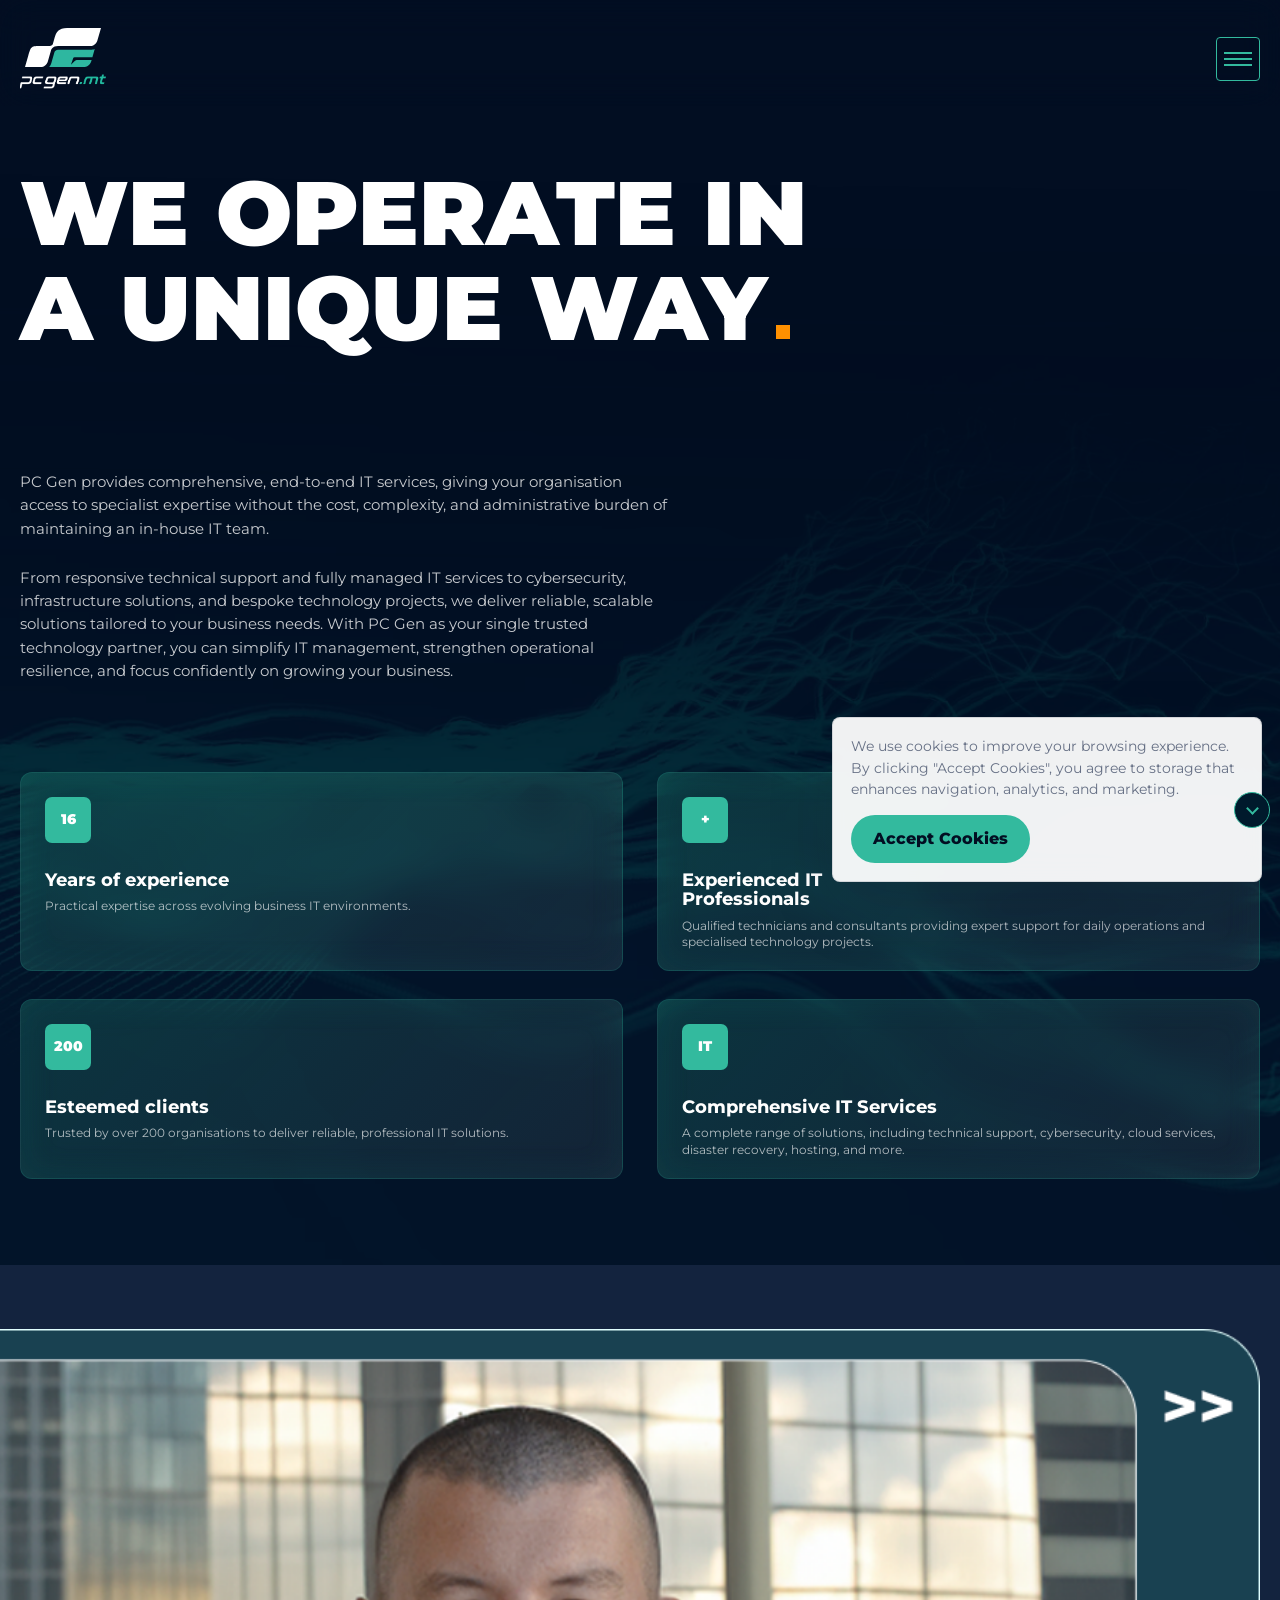
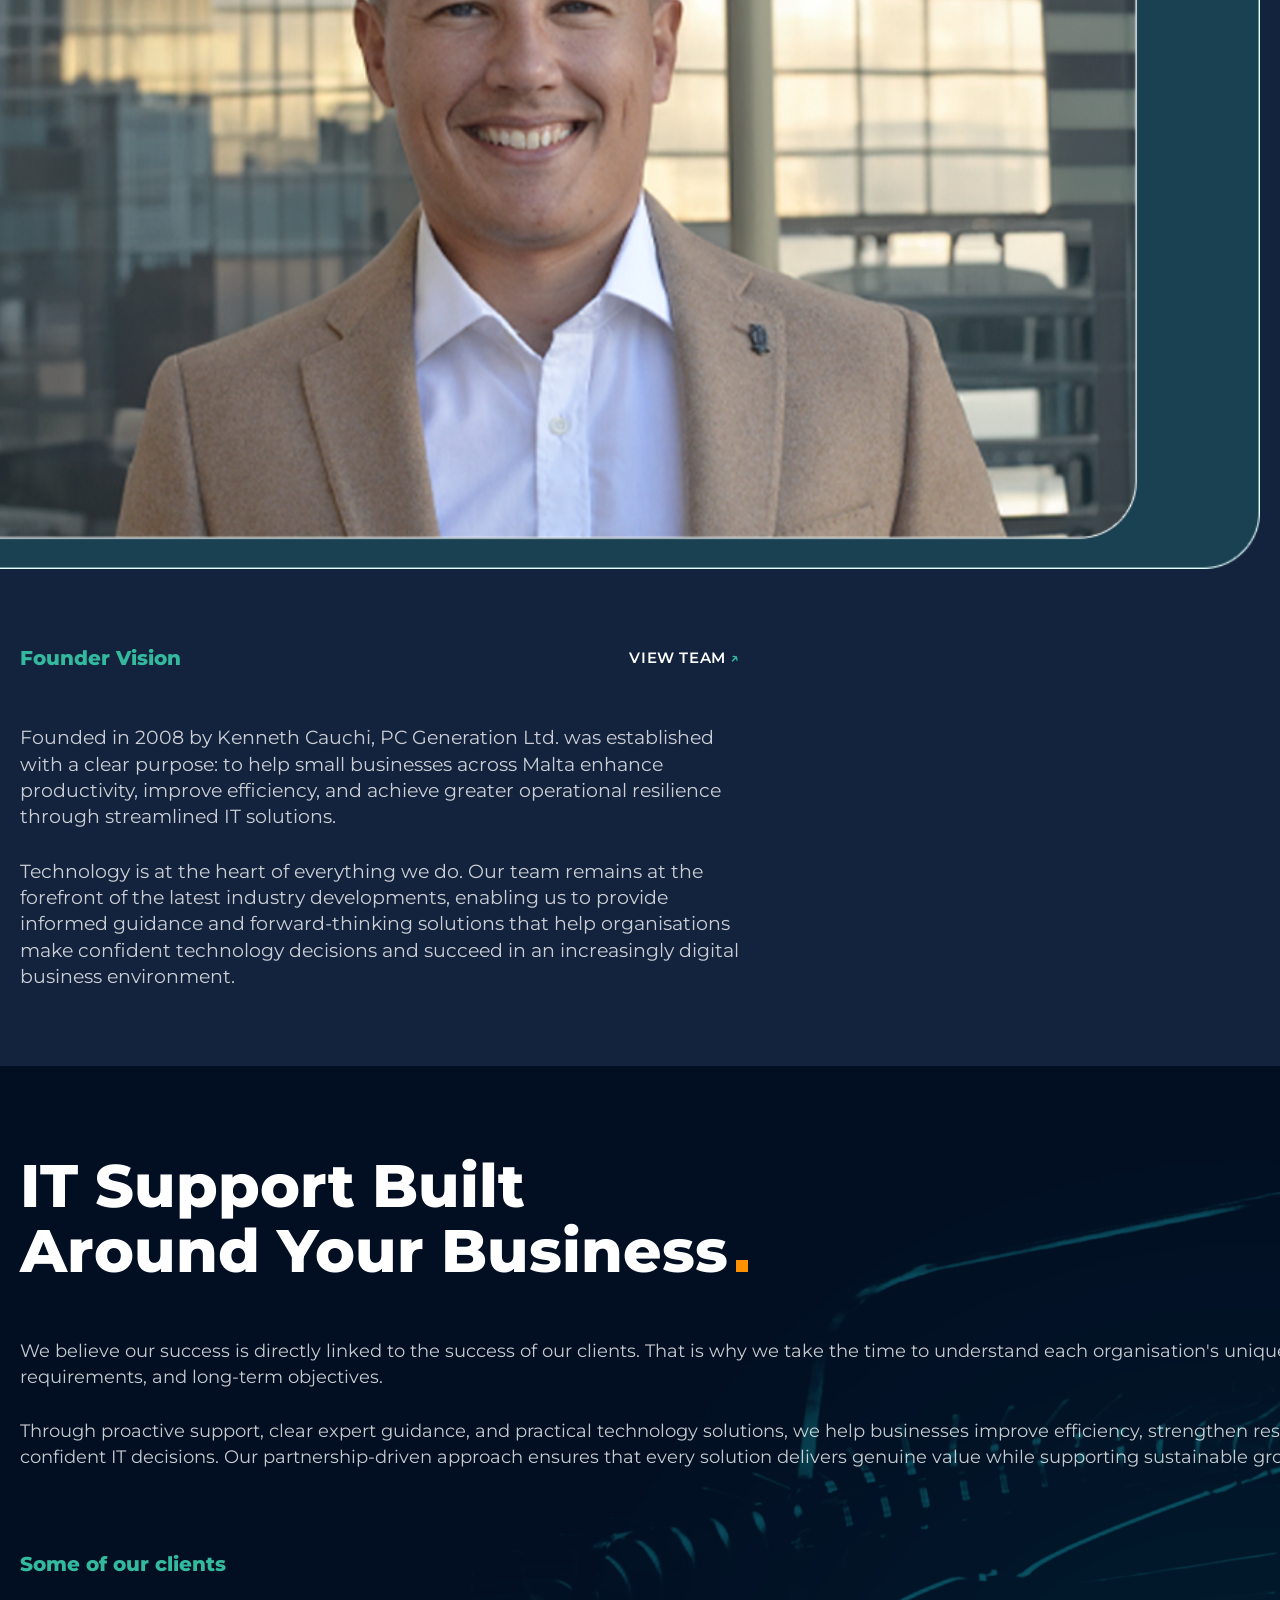
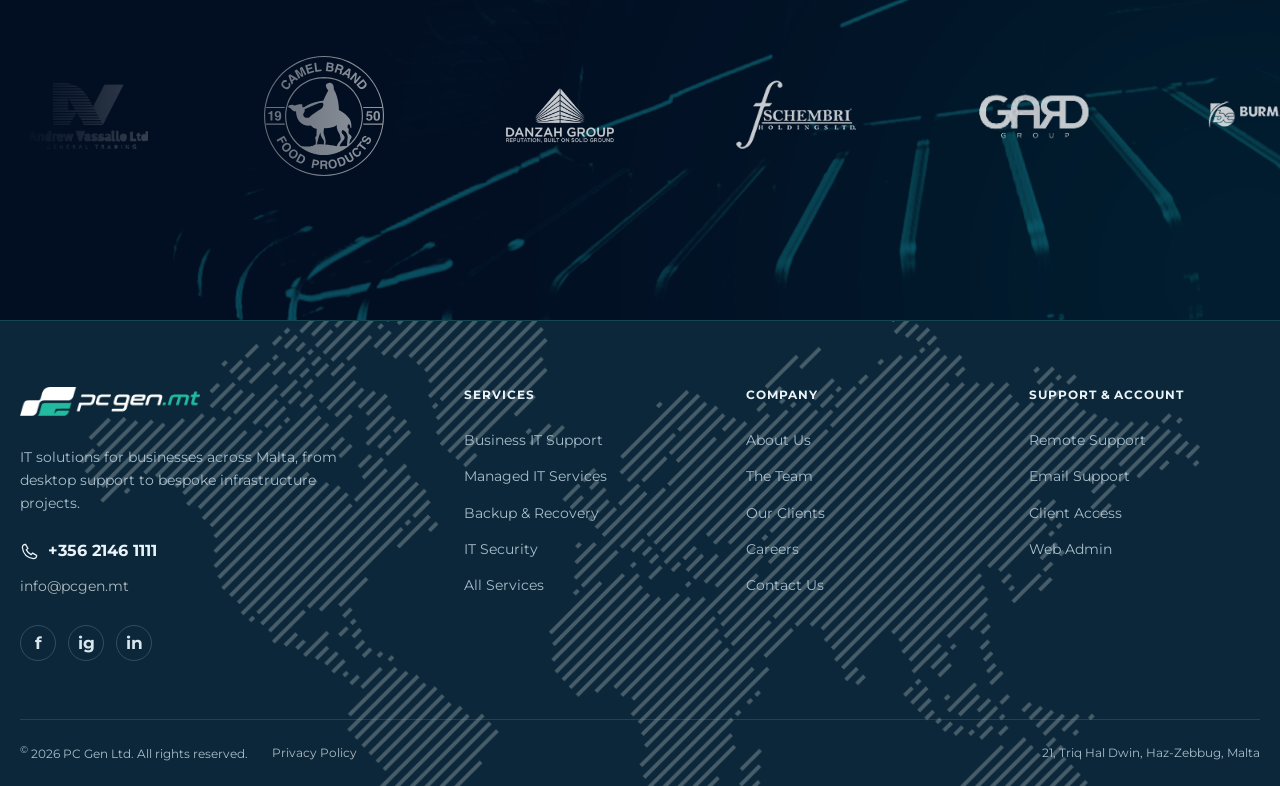
==== commit 17986d6c: "Use supplied world map image for shared footer" ====
--- a/about/index.html
+++ b/about/index.html
@@ -38,7 +38,7 @@
 </mso:CustomDocumentProperties>
 </xml><![endif]-->
   <link rel="stylesheet" href="../assets/mobile.css?v=02979b671dfd">
-  <link rel="stylesheet" href="../assets/footer.css?v=4309a0eafcdd">
+  <link rel="stylesheet" href="../assets/footer.css?v=dbb5df09478b">
 </head>
 <body data-page="about">
   <!-- PRERENDER:START -->
--- a/assets/footer.css
+++ b/assets/footer.css
@@ -13,7 +13,7 @@
   inset: 0;
   z-index: -1;
   pointer-events: none;
-  background: url('brand/footer-world-dots.svg') center 20% / min(1120px, 100%) auto no-repeat;
+  background: url('line-art-world-map-isolated-white-background/sl_070722_51460_23%20%5BConverted%5D.png') center 20% / min(1120px, 100%) auto no-repeat;
   opacity: .25;
 }
 .footer-directory .footer-grid {
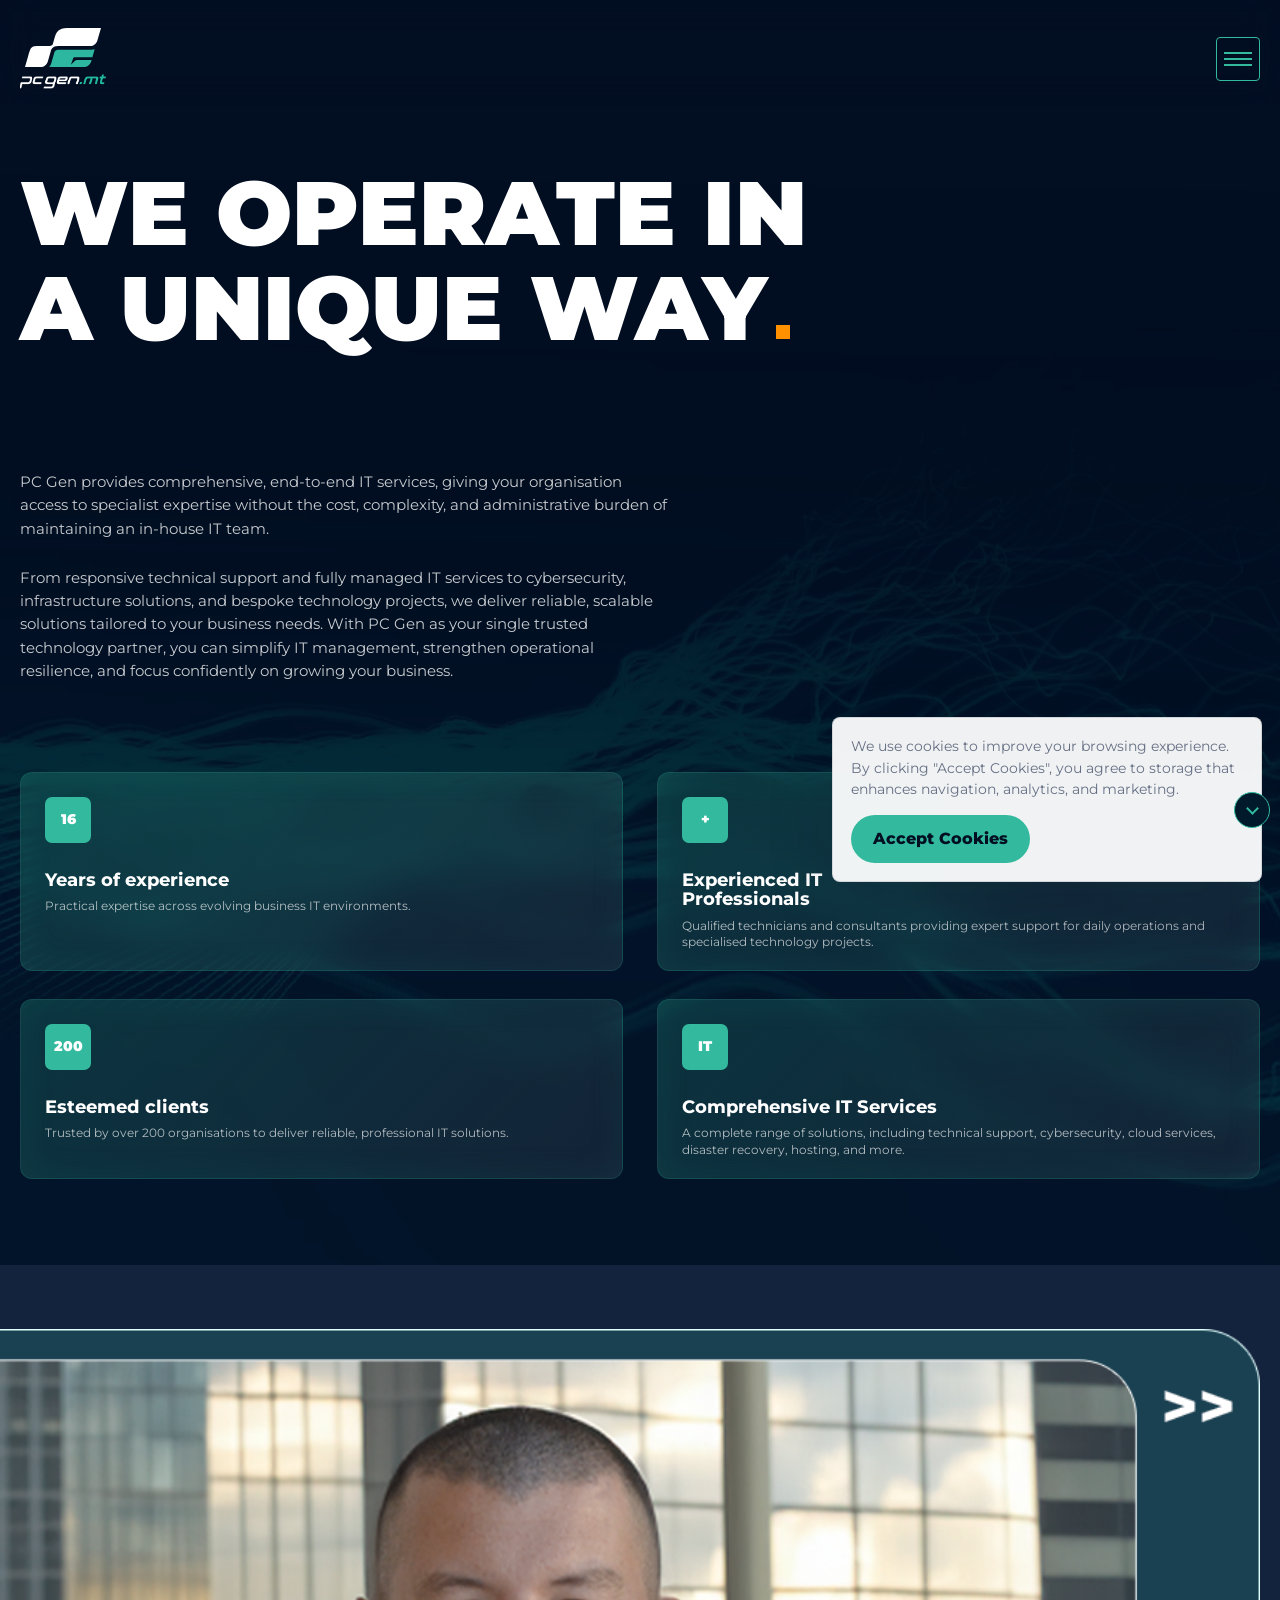
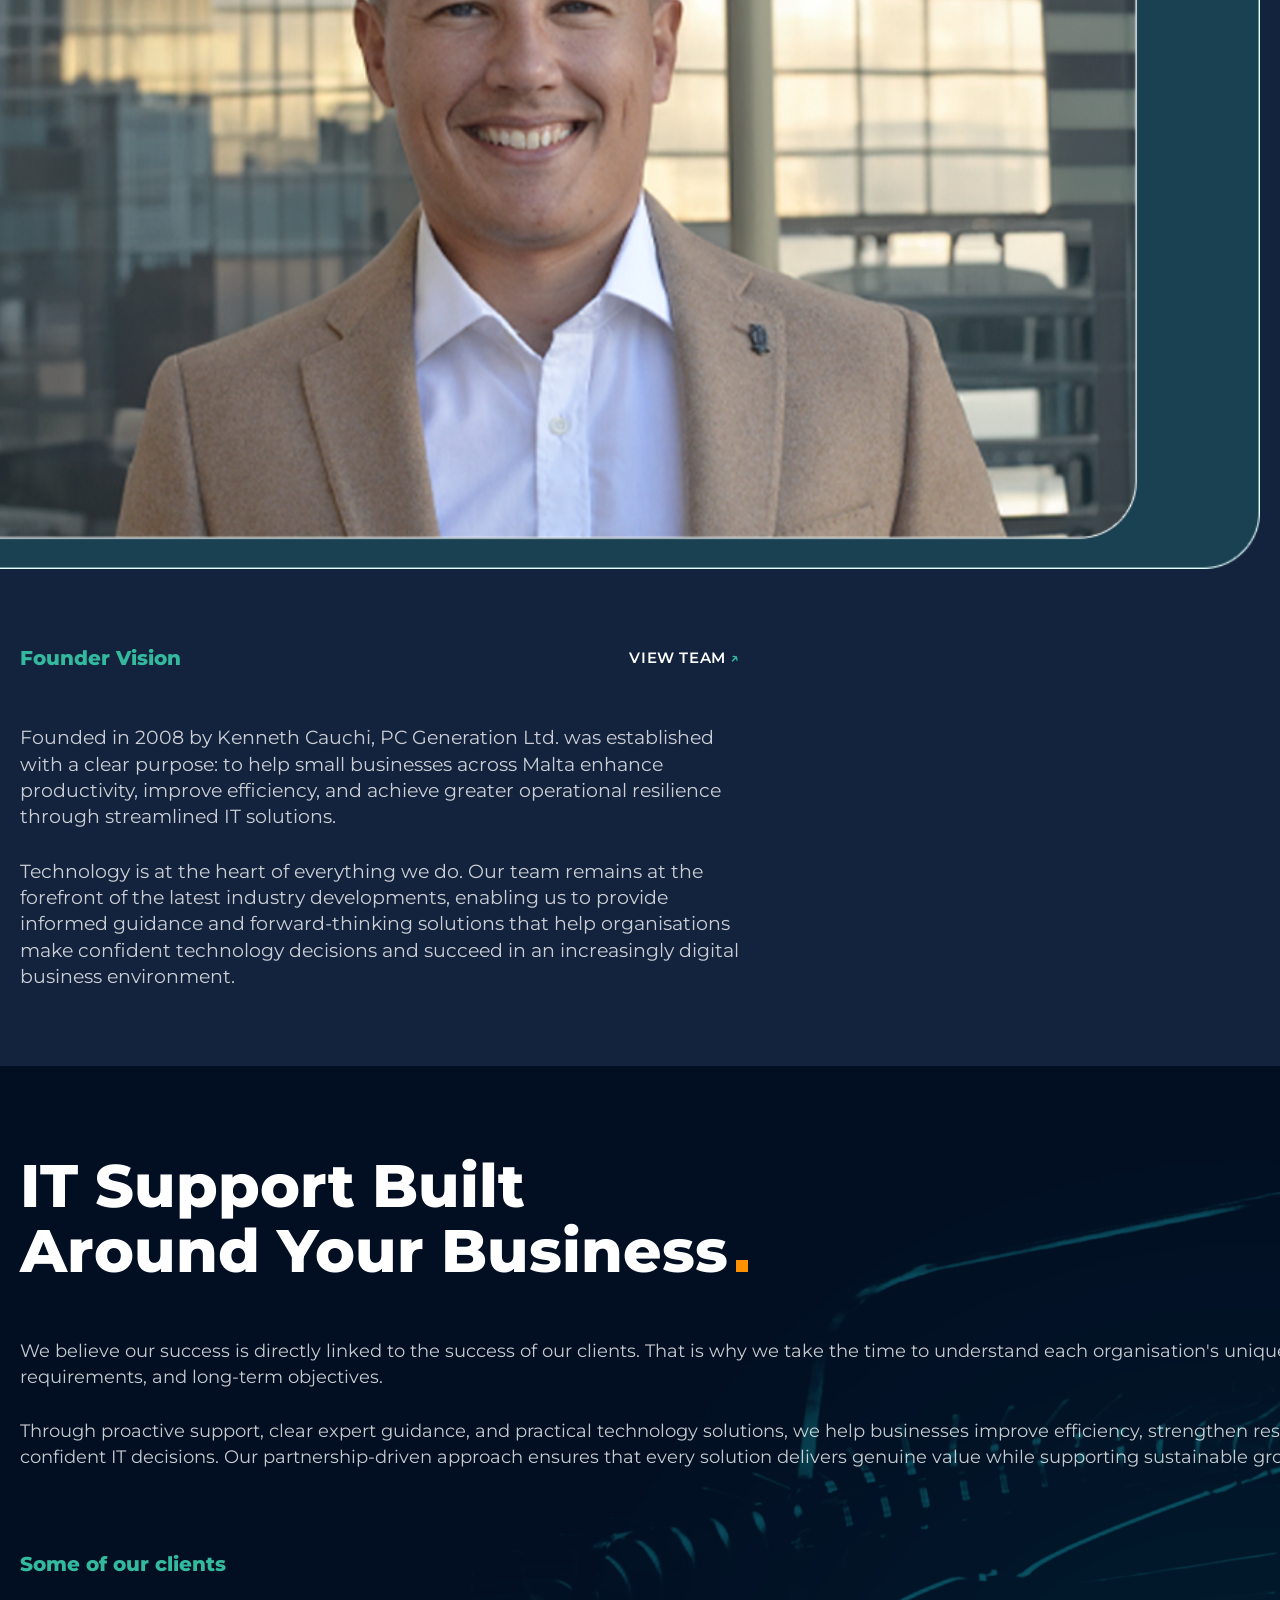
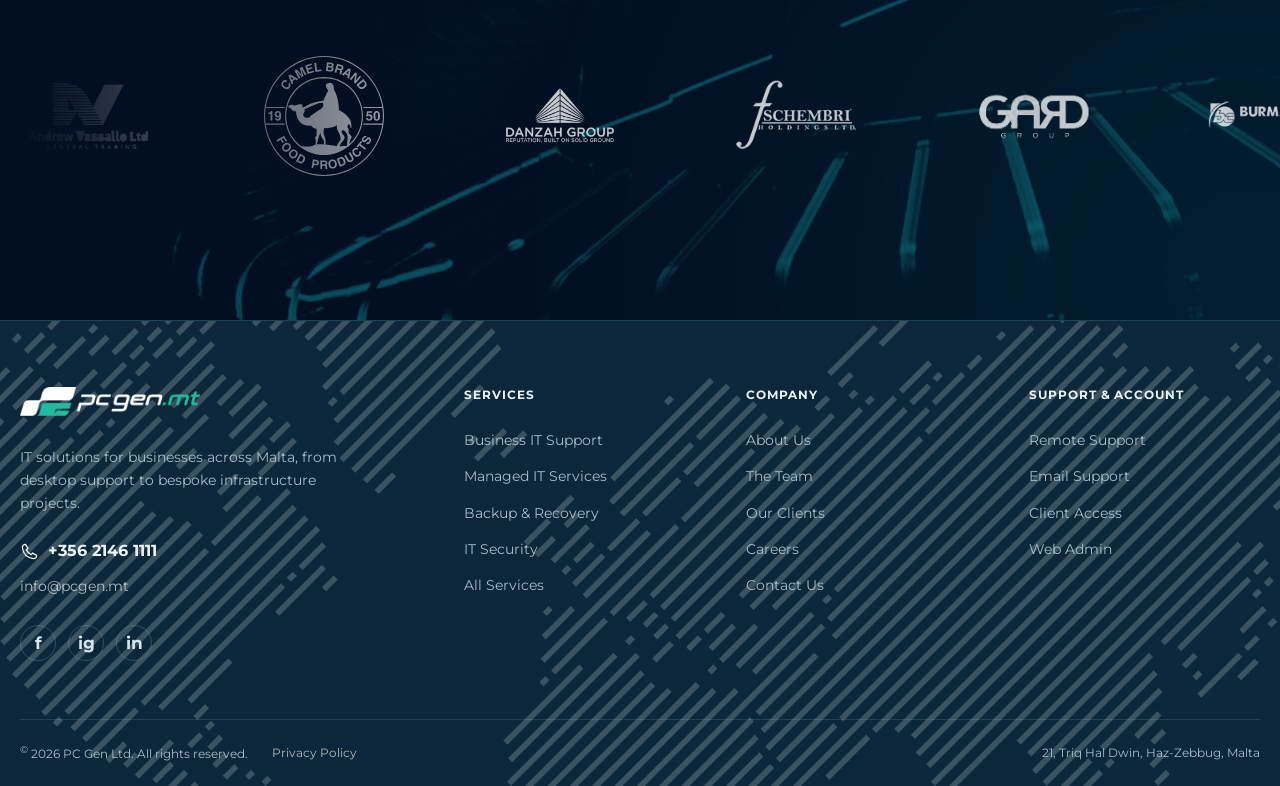
==== commit d83cce55: "Enlarge footer map at 20 percent opacity and sync website assets" ====
--- a/about/index.html
+++ b/about/index.html
@@ -38,7 +38,7 @@
 </mso:CustomDocumentProperties>
 </xml><![endif]-->
   <link rel="stylesheet" href="../assets/mobile.css?v=02979b671dfd">
-  <link rel="stylesheet" href="../assets/footer.css?v=dbb5df09478b">
+  <link rel="stylesheet" href="../assets/footer.css?v=3a1875b298fb">
 </head>
 <body data-page="about">
   <!-- PRERENDER:START -->
--- a/assets/footer.css
+++ b/assets/footer.css
@@ -13,8 +13,8 @@
   inset: 0;
   z-index: -1;
   pointer-events: none;
-  background: url('line-art-world-map-isolated-white-background/sl_070722_51460_23%20%5BConverted%5D.png') center 20% / min(1120px, 100%) auto no-repeat;
-  opacity: .25;
+  background: url('line-art-world-map-isolated-white-background/sl_070722_51460_23%20%5BConverted%5D.png') center 20% / min(1680px, 150%) auto no-repeat;
+  opacity: .20;
 }
 .footer-directory .footer-grid {
   display: grid;
@@ -54,7 +54,7 @@
 }
 @media (max-width: 600px) {
   .site-footer.footer-directory { padding-top: 42px; }
-  .footer-directory::before { background-size: auto 80%; background-position: 45% center; opacity: .18; }
+  .footer-directory::before { background-size: auto 120%; background-position: 45% center; }
   .footer-directory .footer-grid { grid-template-columns: repeat(2, minmax(0, 1fr)); gap: 32px 20px; padding-bottom: 32px; }
   .footer-directory .footer-link-group:last-child { grid-column: 1 / -1; }
   .footer-directory .footer-link-group:last-child ul { grid-template-columns: repeat(2, minmax(0, 1fr)); gap: 4px 20px; }
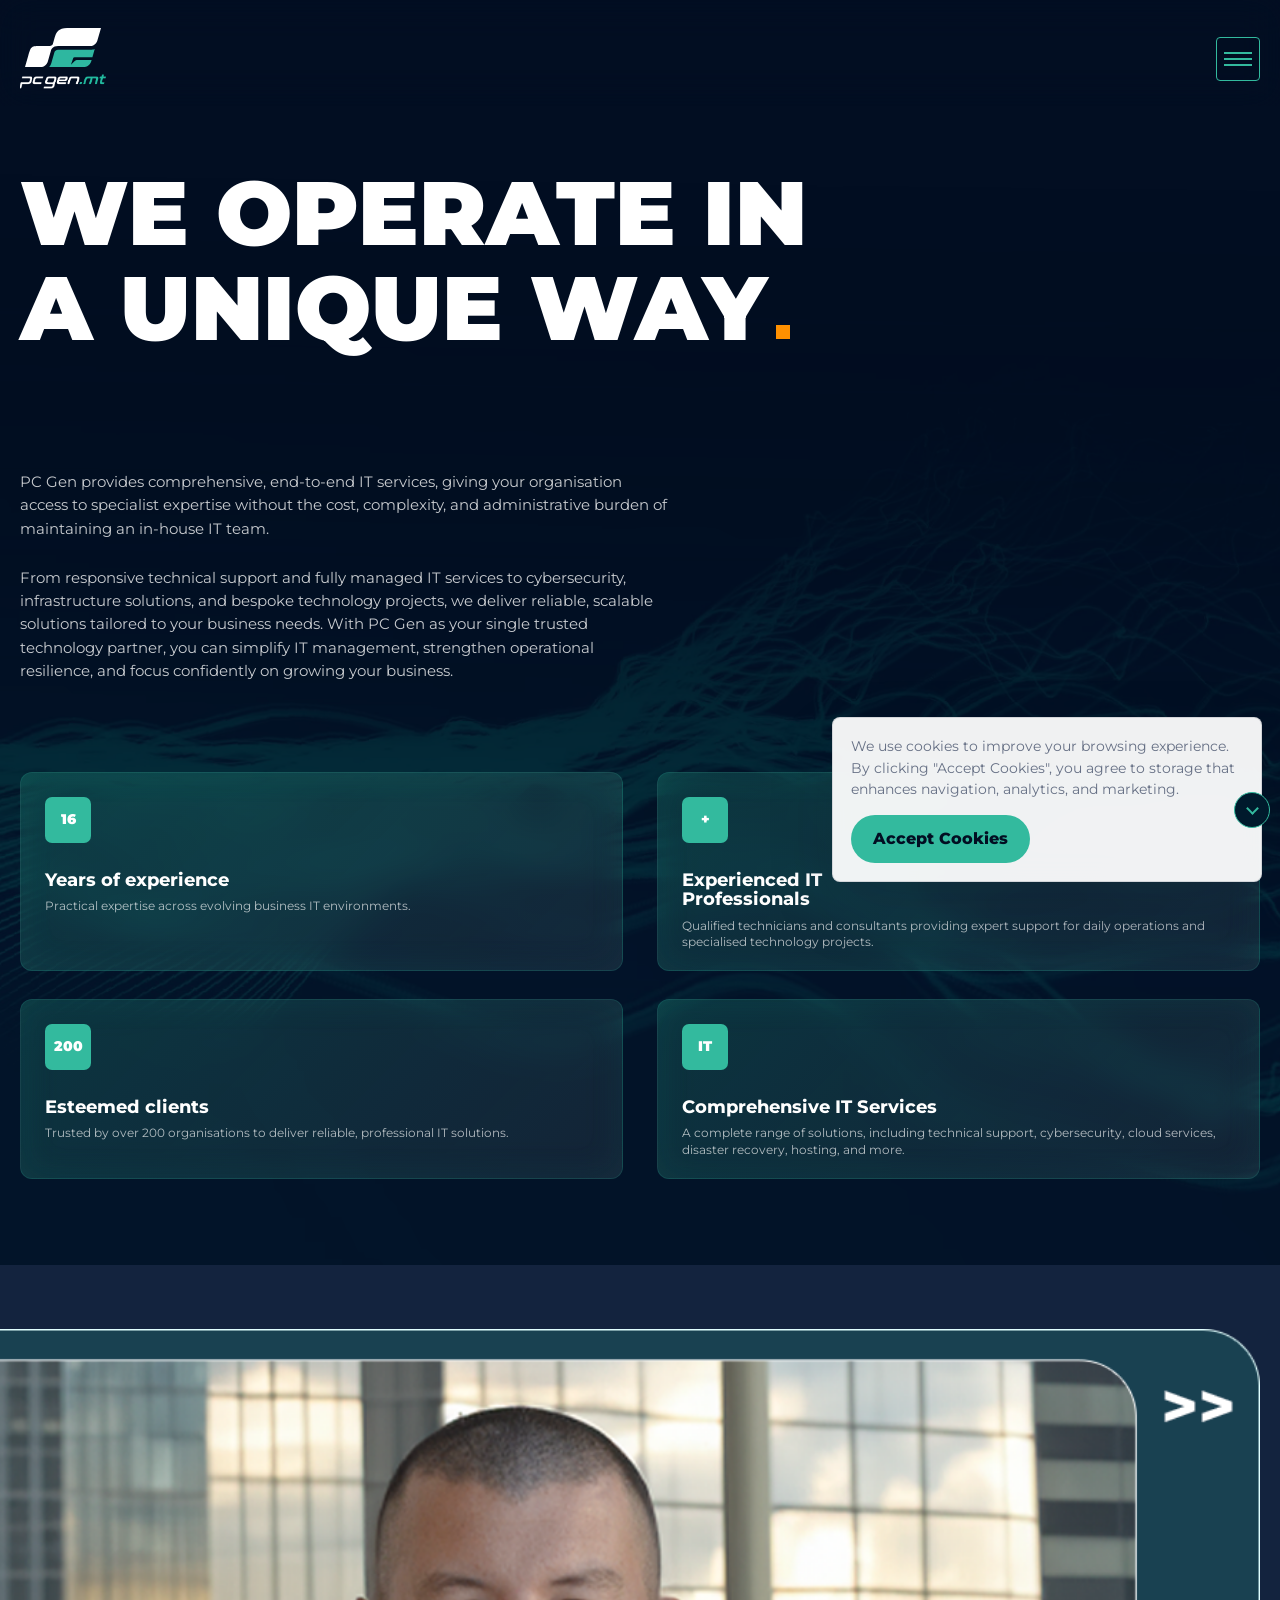
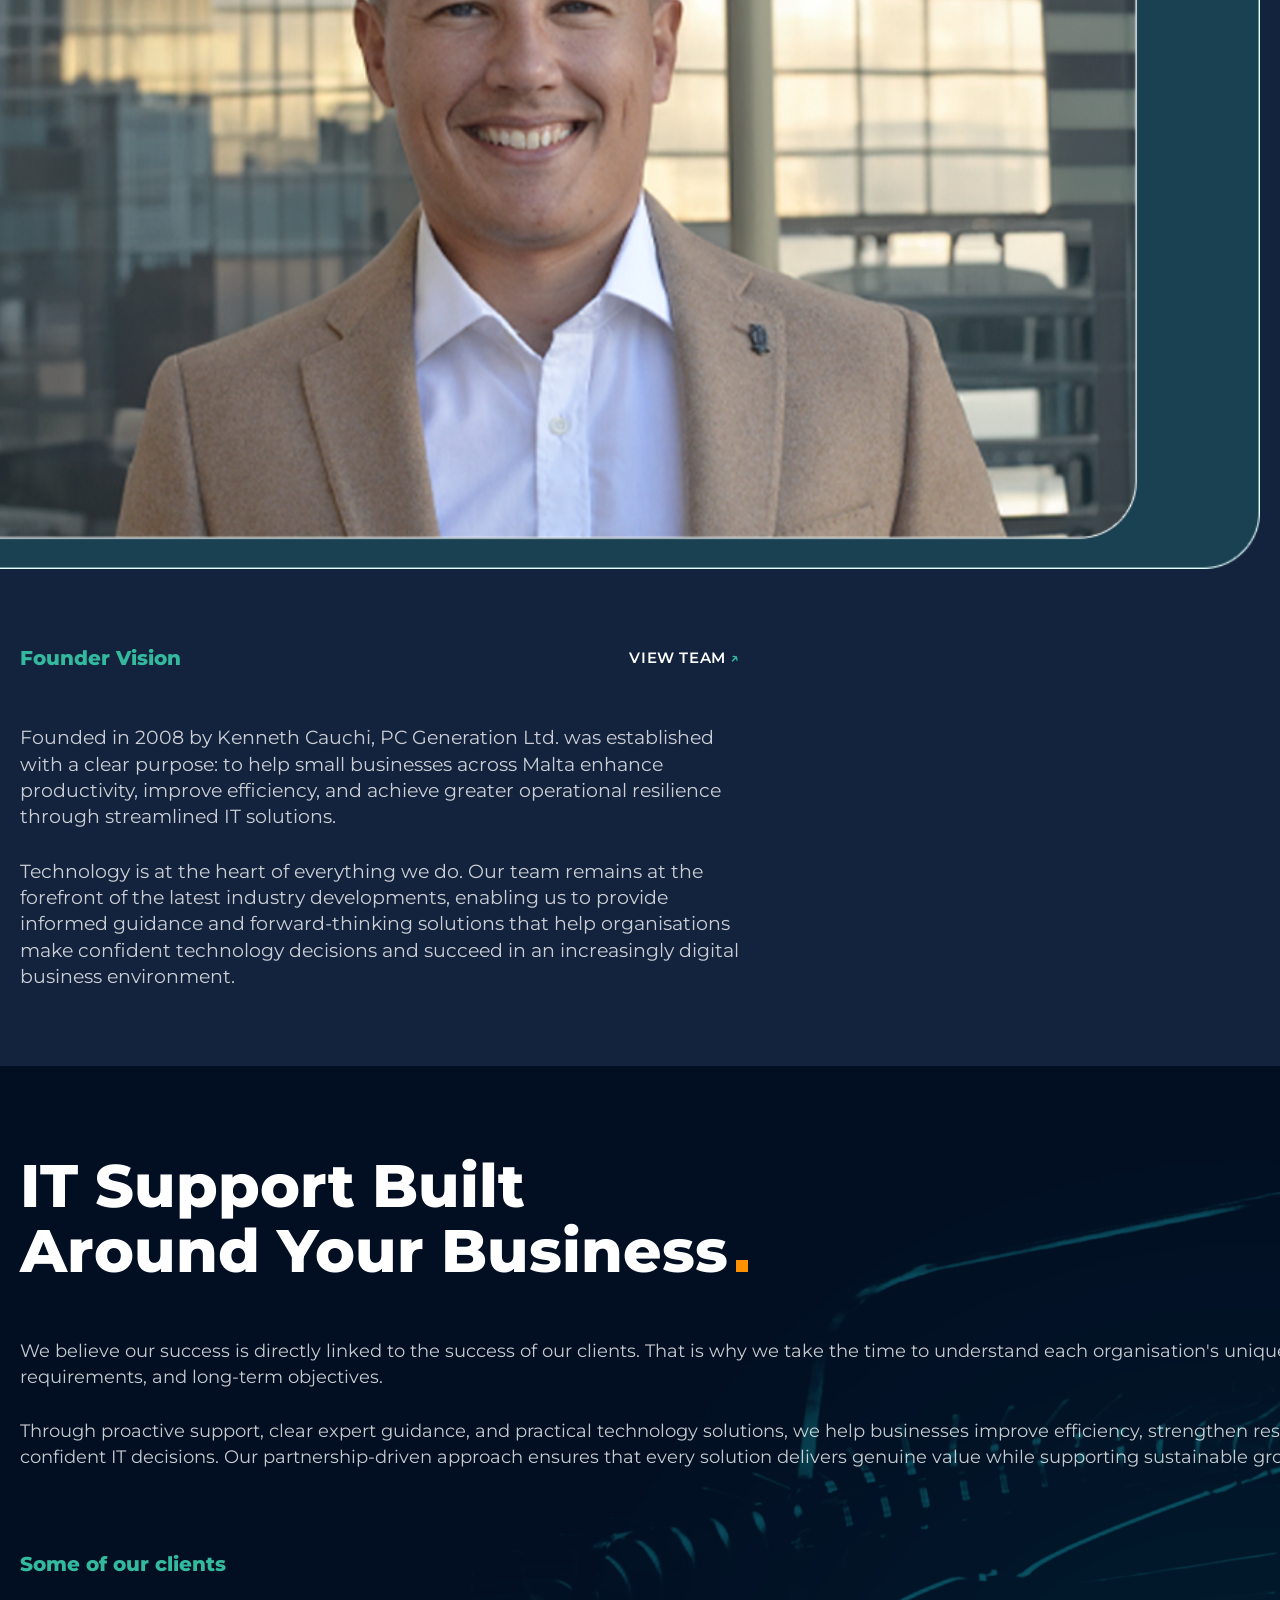
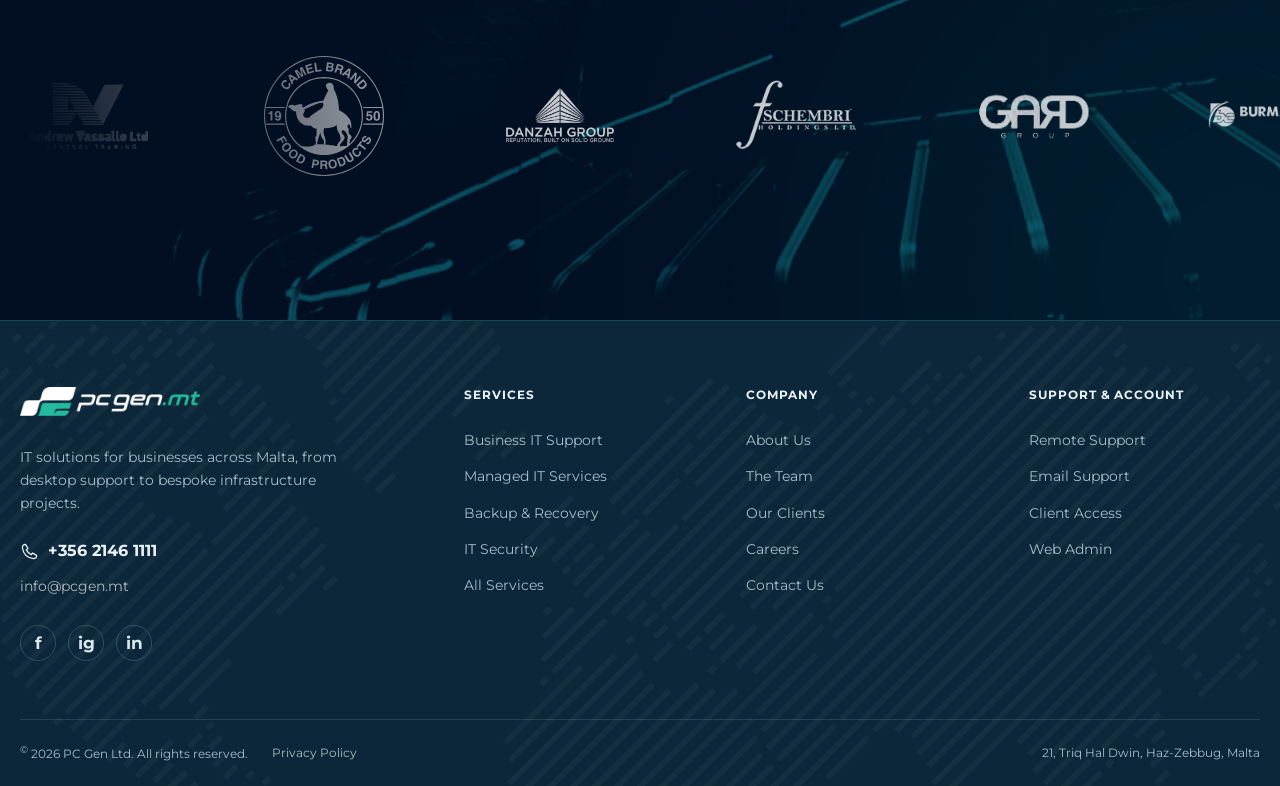
==== commit 42700245: "Arrange homepage partners in two rows and sync website updates" ====
--- a/about/index.html
+++ b/about/index.html
@@ -28,7 +28,7 @@
   <link rel="preload" as="image" href="../assets/brand/logo.png" fetchpriority="high">
   <link rel="preload" as="image" href="../assets/brand/favicon.png">
   <link href="https://fonts.googleapis.com/css2?family=Montserrat:wght@400;500;600;700;800;900&display=swap" rel="stylesheet">
-  <link rel="stylesheet" href="../assets/styles.css?v=140ad44a1a0f">
+  <link rel="stylesheet" href="../assets/styles.css?v=faec09dd1454">
 
 <!--[if gte mso 9]><xml>
 <mso:CustomDocumentProperties>
@@ -38,7 +38,7 @@
 </mso:CustomDocumentProperties>
 </xml><![endif]-->
   <link rel="stylesheet" href="../assets/mobile.css?v=02979b671dfd">
-  <link rel="stylesheet" href="../assets/footer.css?v=3a1875b298fb">
+  <link rel="stylesheet" href="../assets/footer.css?v=eb4d02d8a00d">
 </head>
 <body data-page="about">
   <!-- PRERENDER:START -->
@@ -187,6 +187,6 @@
       <button class="button" type="button" data-accept-cookies>Accept Cookies</button>
     </aside><button class="scroll-top-toggle" type="button" aria-label="Back to top" data-scroll-top><span aria-hidden="true"></span></button></div>
   <!-- PRERENDER:END -->
-  <script src="../assets/app.js?v=1a3e7d0d8a83" defer></script>
+  <script src="../assets/app.js?v=530929de68c5" defer></script>
 </body>
 </html>
--- a/assets/styles.css
+++ b/assets/styles.css
@@ -2988,9 +2988,9 @@
   left: 0;
   bottom: clamp(62px, 8vh, 96px);
   z-index: 4;
-  grid-template-columns: repeat(6, max-content);
+  grid-template-columns: repeat(3, minmax(0, 1fr));
   align-items: center;
-  width: fit-content;
+  width: min(950px, 100%);
   margin-top: 0;
   gap: 24px;
 }
@@ -6738,6 +6738,13 @@
 .footer-access-links { margin-top: 24px; }
 .footer-access-links a:focus-visible { outline: 2px solid #ff9000; outline-offset: 4px; }
 
+/* Six partner logos in two rows, capped at the requested desktop width. */
+.logos.home-hero-logos {
+  grid-template-columns: repeat(3, minmax(0, 1fr));
+  width: min(950px, 100%);
+  max-width: 950px;
+}
+
 body[data-page] .container {
   width: calc(100% - 100px);
   max-width: none;
--- a/assets/footer.css
+++ b/assets/footer.css
@@ -14,7 +14,7 @@
   z-index: -1;
   pointer-events: none;
   background: url('line-art-world-map-isolated-white-background/sl_070722_51460_23%20%5BConverted%5D.png') center 20% / min(1680px, 150%) auto no-repeat;
-  opacity: .20;
+  opacity: .04;
 }
 .footer-directory .footer-grid {
   display: grid;
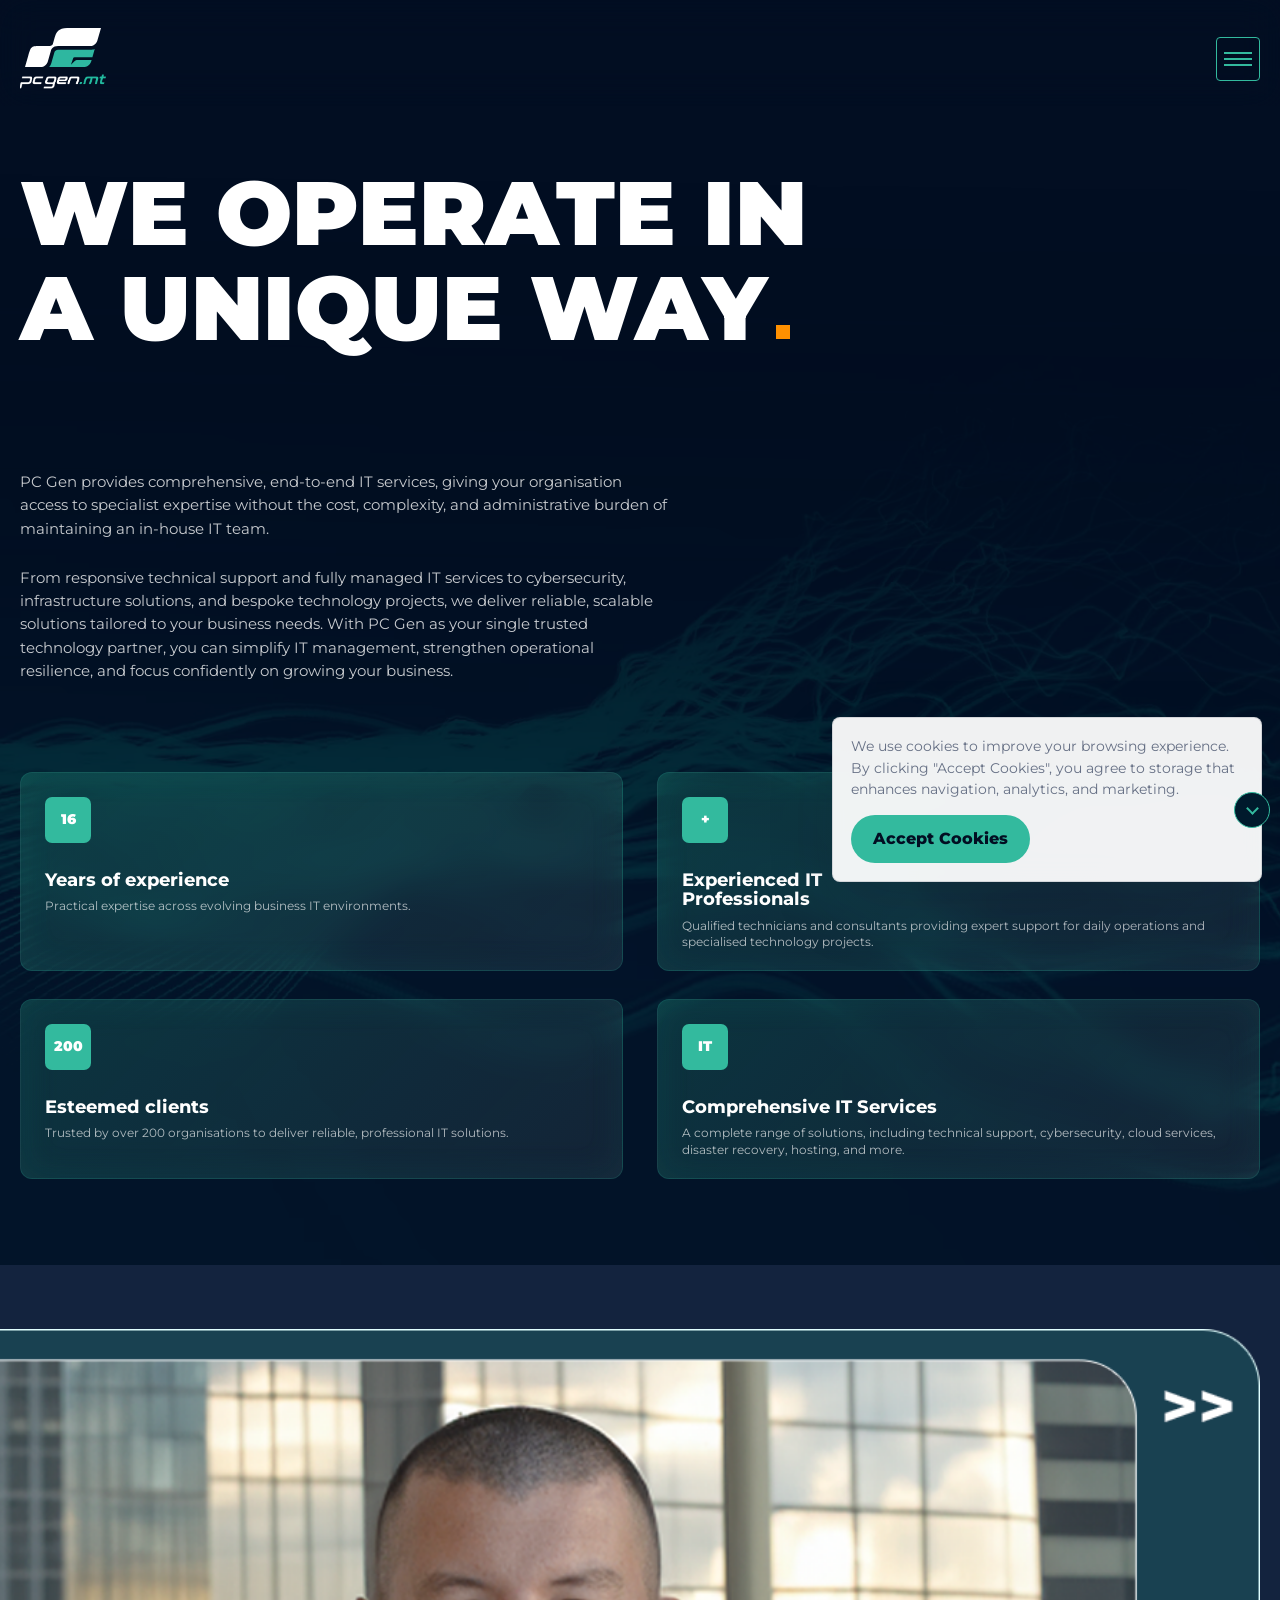
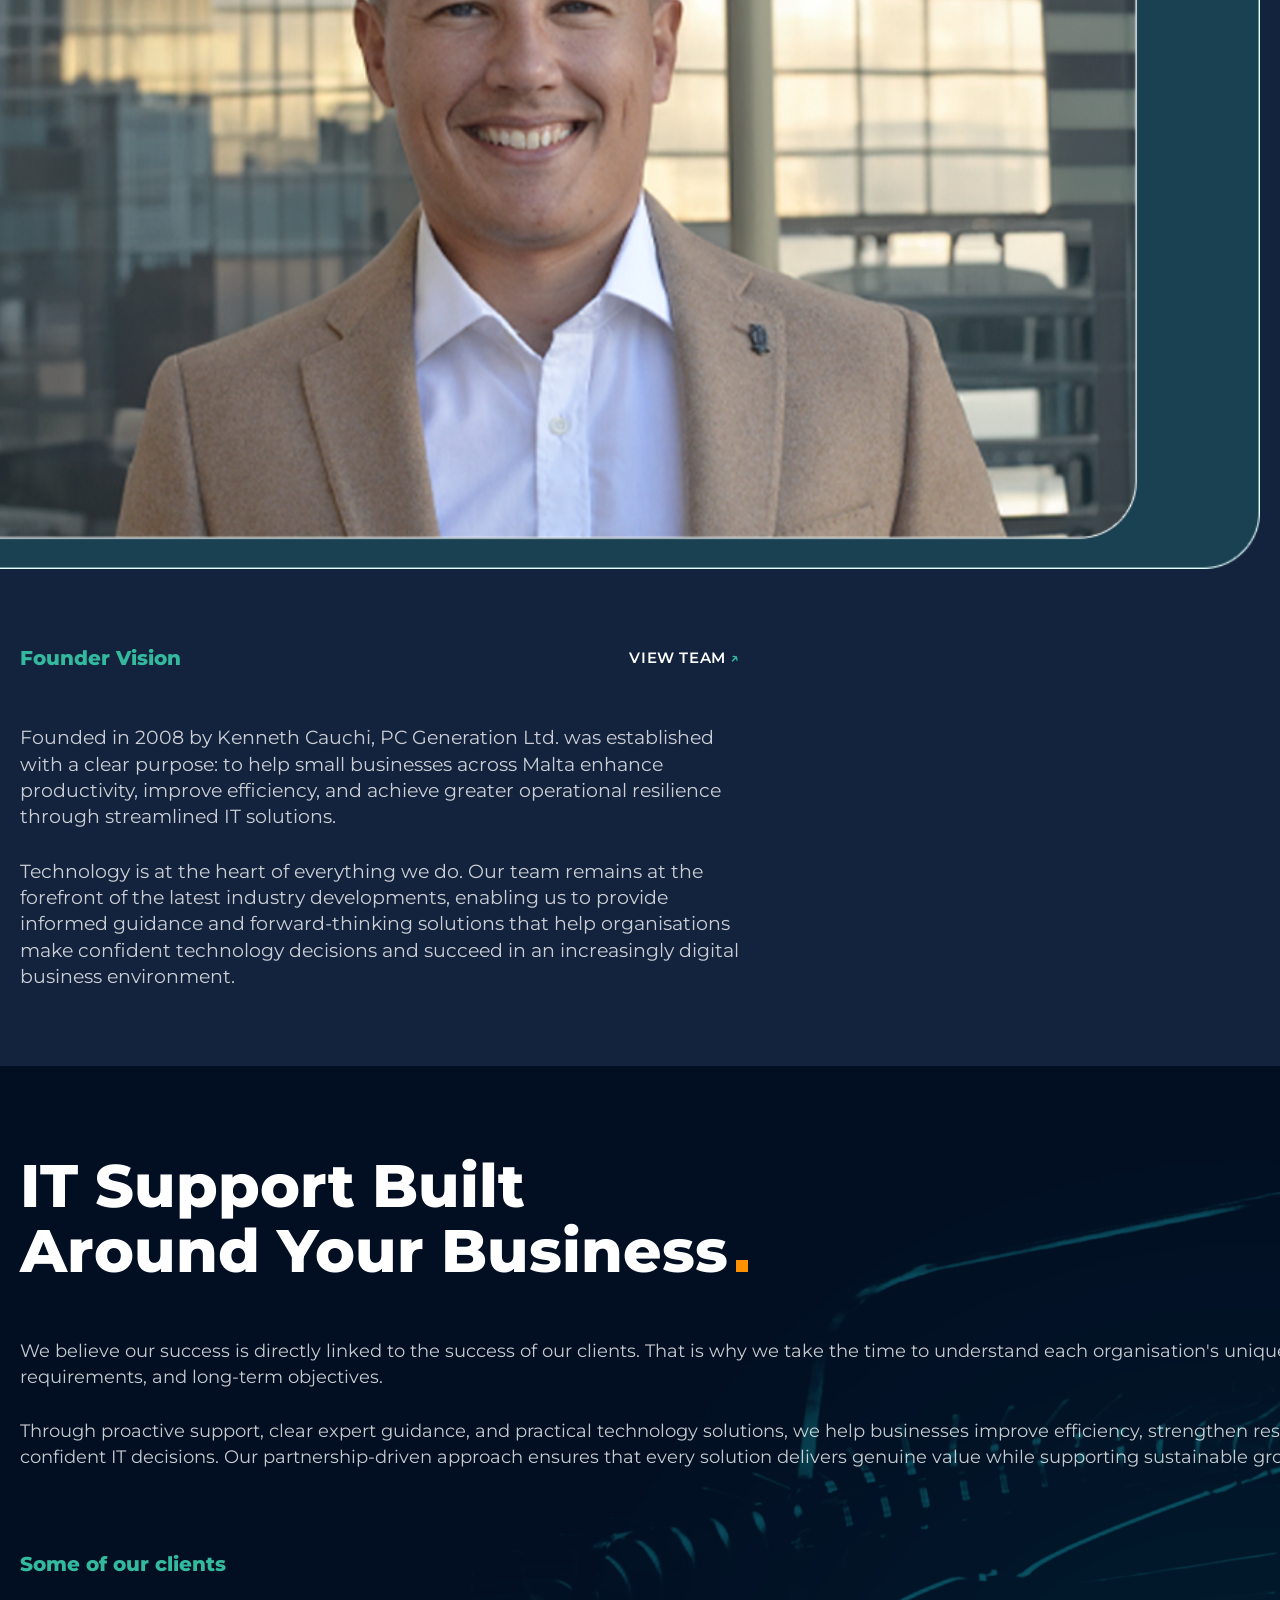
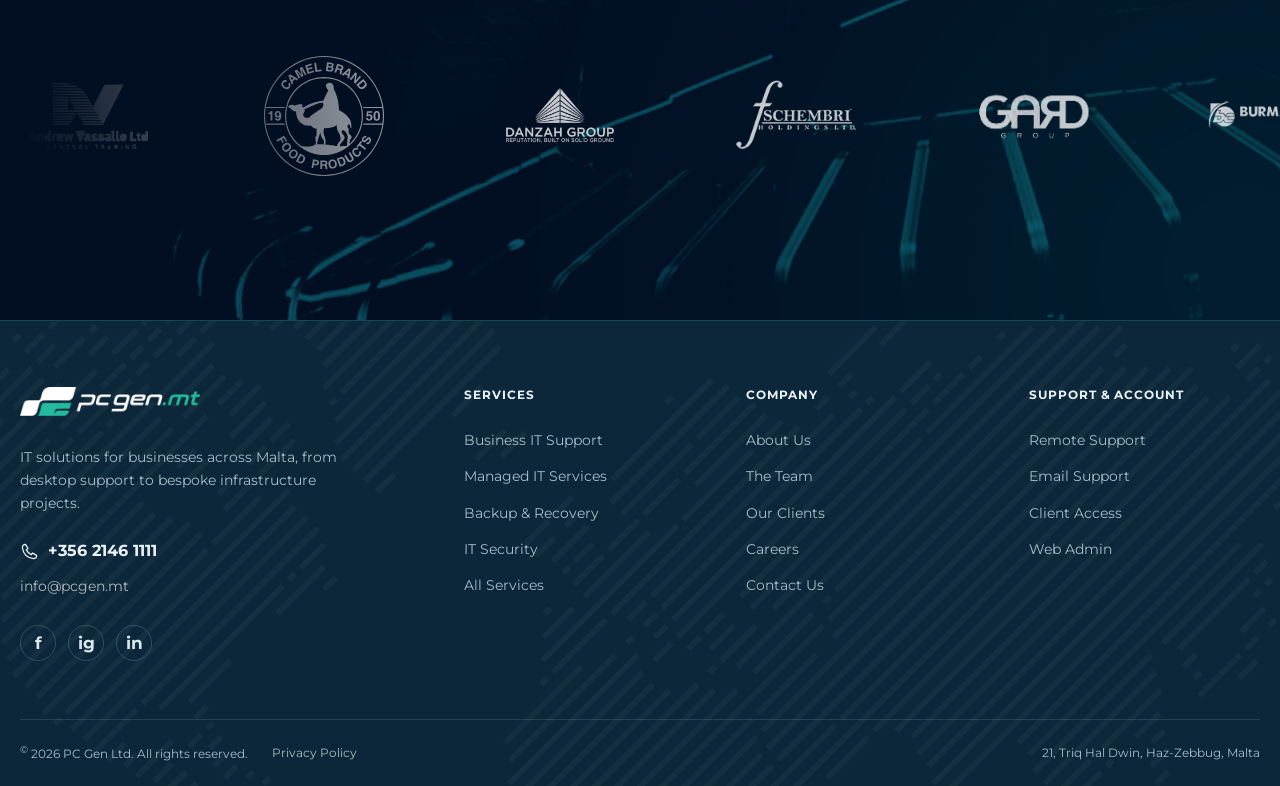
==== commit 836c73dd: "Resize fluid homepage logo grid and standardize logo heights" ====
--- a/about/index.html
+++ b/about/index.html
@@ -28,7 +28,7 @@
   <link rel="preload" as="image" href="../assets/brand/logo.png" fetchpriority="high">
   <link rel="preload" as="image" href="../assets/brand/favicon.png">
   <link href="https://fonts.googleapis.com/css2?family=Montserrat:wght@400;500;600;700;800;900&display=swap" rel="stylesheet">
-  <link rel="stylesheet" href="../assets/styles.css?v=faec09dd1454">
+  <link rel="stylesheet" href="../assets/styles.css?v=37971903625d">
 
 <!--[if gte mso 9]><xml>
 <mso:CustomDocumentProperties>
--- a/assets/styles.css
+++ b/assets/styles.css
@@ -6741,8 +6741,23 @@
 /* Six partner logos in two rows, capped at the requested desktop width. */
 .logos.home-hero-logos {
   grid-template-columns: repeat(3, minmax(0, 1fr));
-  width: min(950px, 100%);
-  max-width: 950px;
+  width: min(750px, 100%);
+  max-width: 750px;
+  gap: 40px;
+}
+.logos.home-hero-logos .logo-tile {
+  width: 100%;
+  min-width: 0;
+  height: 38px;
+  min-height: 38px;
+  justify-content: center;
+}
+.logos.home-hero-logos .logo-tile:nth-child(n) img {
+  width: auto;
+  height: 38px;
+  max-width: 100%;
+  max-height: 38px;
+  object-fit: contain;
 }
 
 body[data-page] .container {
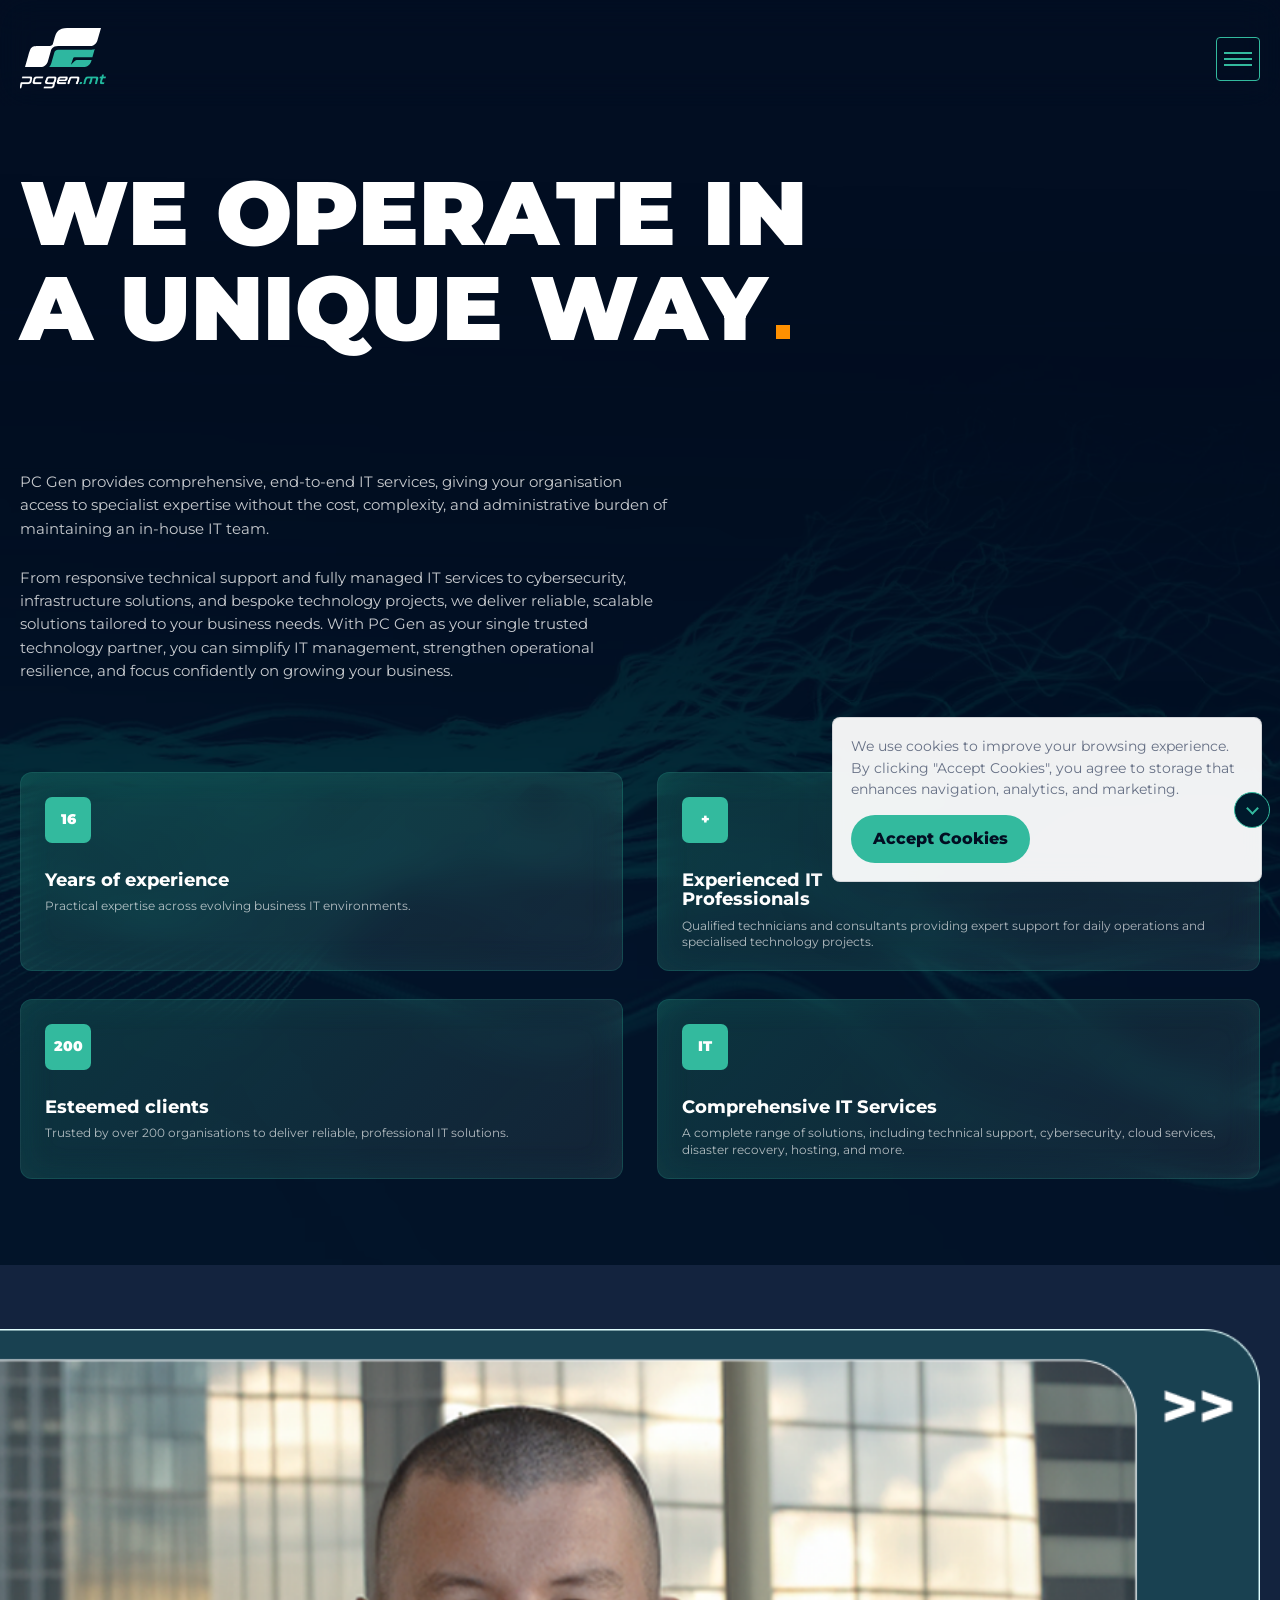
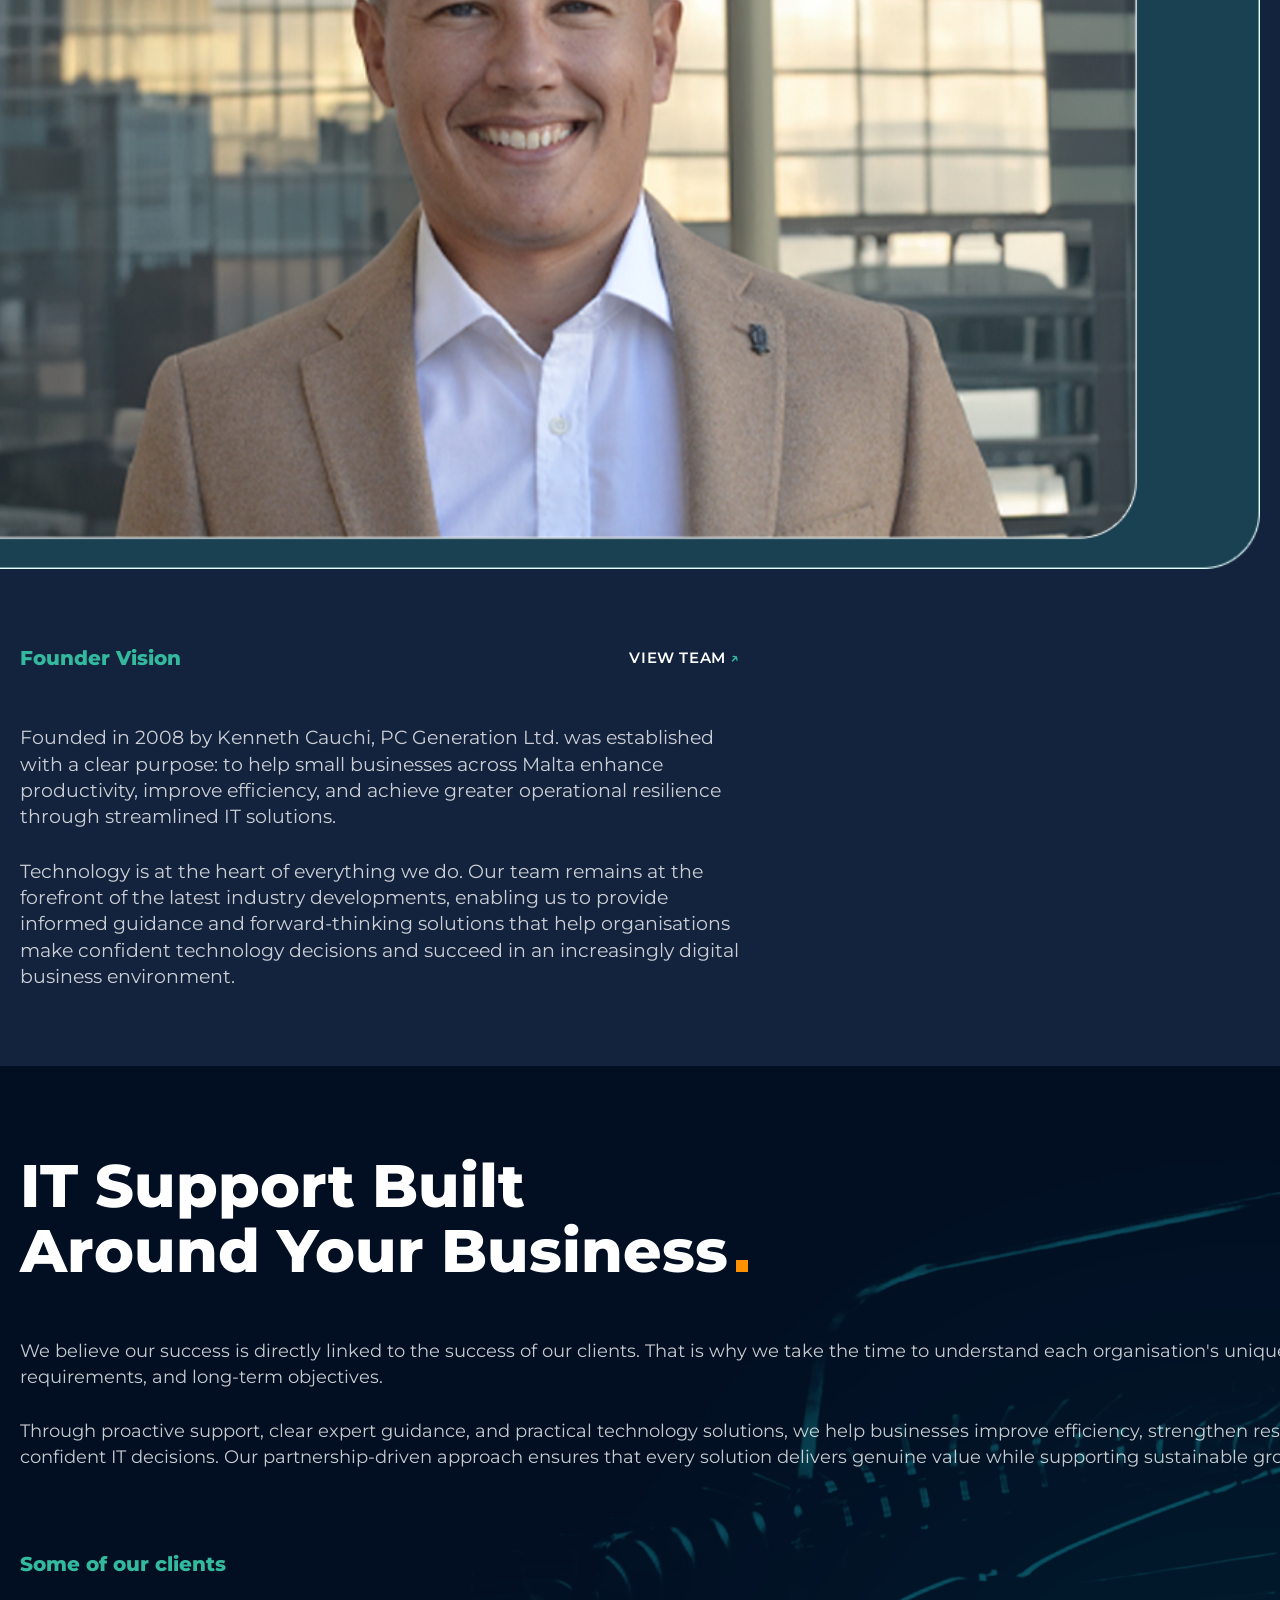
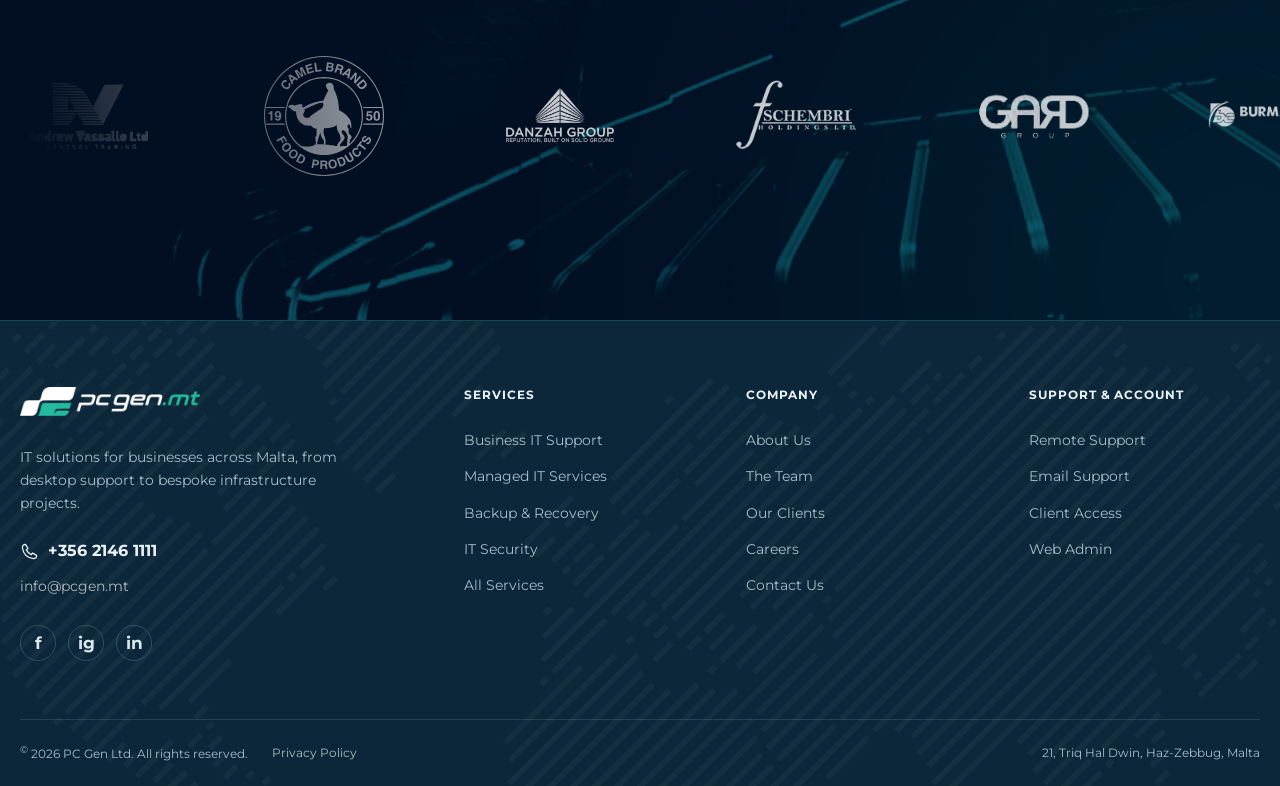
==== commit c0f358aa: "Reduce homepage logo grid width by 40 percent" ====
--- a/about/index.html
+++ b/about/index.html
@@ -28,7 +28,7 @@
   <link rel="preload" as="image" href="../assets/brand/logo.png" fetchpriority="high">
   <link rel="preload" as="image" href="../assets/brand/favicon.png">
   <link href="https://fonts.googleapis.com/css2?family=Montserrat:wght@400;500;600;700;800;900&display=swap" rel="stylesheet">
-  <link rel="stylesheet" href="../assets/styles.css?v=37971903625d">
+  <link rel="stylesheet" href="../assets/styles.css?v=8b1300d31a04">
 
 <!--[if gte mso 9]><xml>
 <mso:CustomDocumentProperties>
--- a/assets/styles.css
+++ b/assets/styles.css
@@ -6741,8 +6741,8 @@
 /* Six partner logos in two rows, capped at the requested desktop width. */
 .logos.home-hero-logos {
   grid-template-columns: repeat(3, minmax(0, 1fr));
-  width: min(750px, 100%);
-  max-width: 750px;
+  width: min(450px, 100%);
+  max-width: 450px;
   gap: 40px;
 }
 .logos.home-hero-logos .logo-tile {
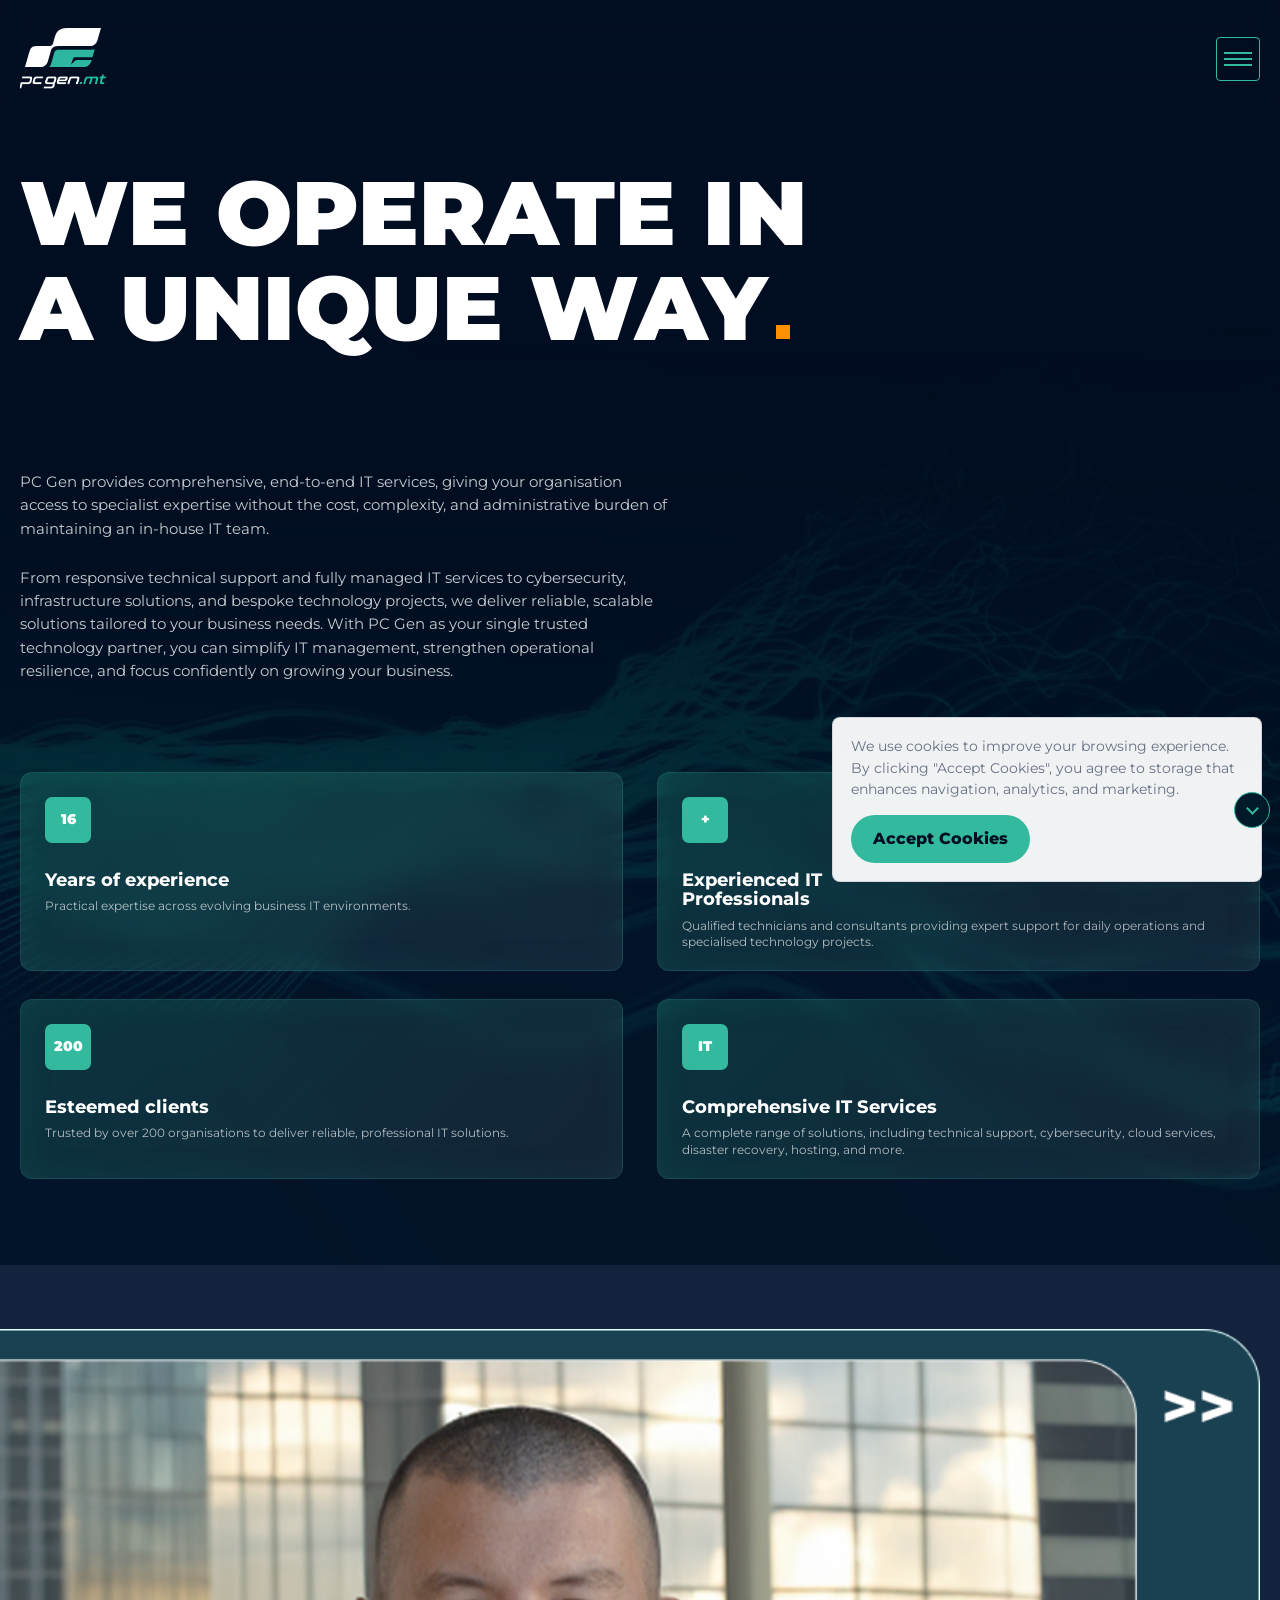
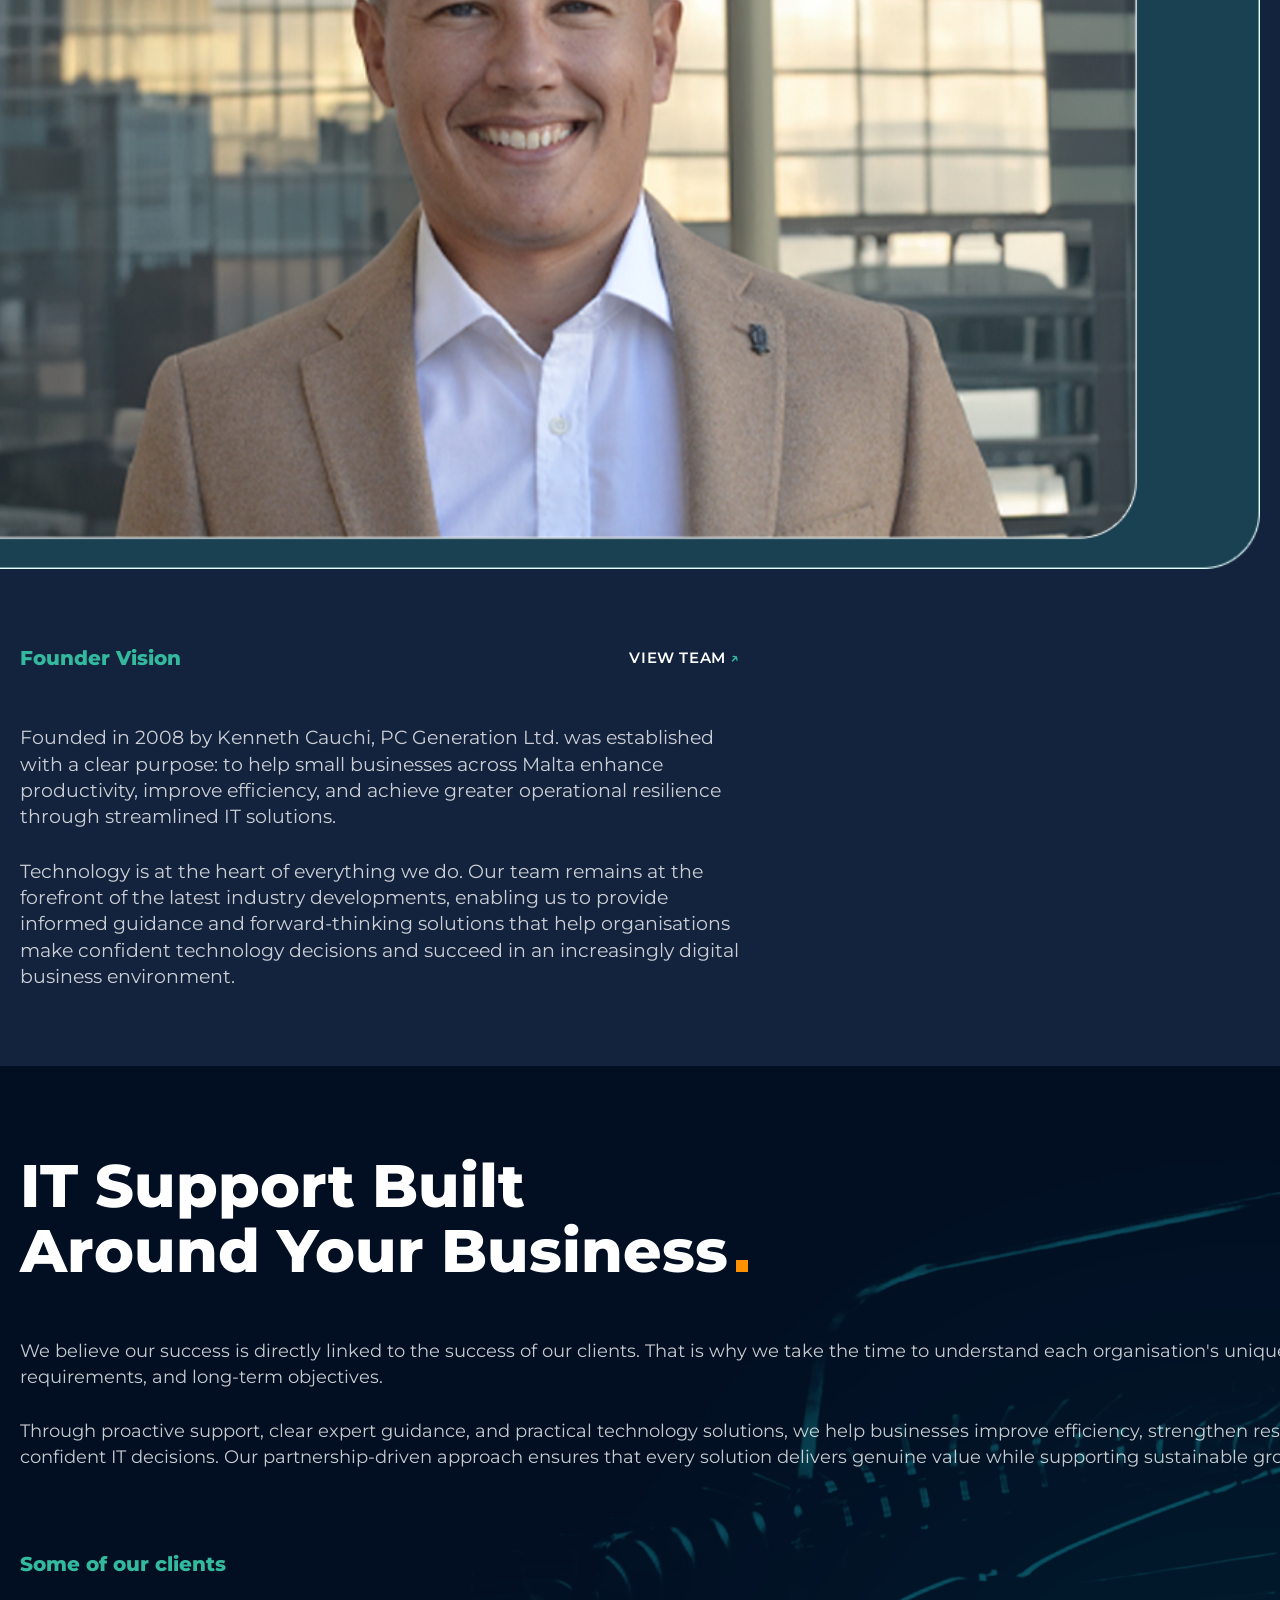
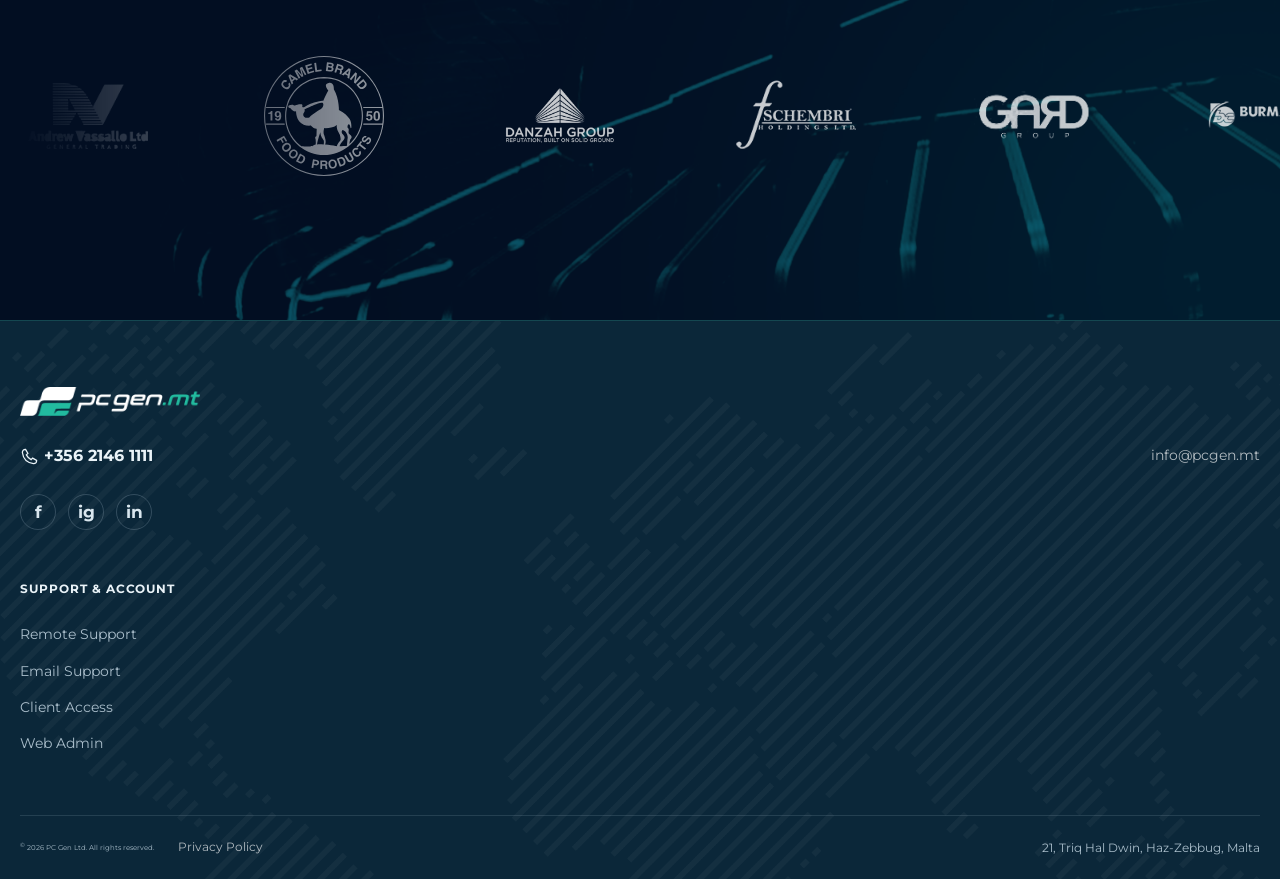
==== commit a398921b: "Refine mobile hero, footer and side menu layout" ====
--- a/about/index.html
+++ b/about/index.html
@@ -37,8 +37,8 @@
 <mso:_dlc_DocIdUrl msdt:dt="string">https://pcgeneration0.sharepoint.com/sites/Marketing/_layouts/15/DocIdRedir.aspx?ID=MRYKD3H7JWR2-918958877-7555, MRYKD3H7JWR2-918958877-7555</mso:_dlc_DocIdUrl>
 </mso:CustomDocumentProperties>
 </xml><![endif]-->
-  <link rel="stylesheet" href="../assets/mobile.css?v=02979b671dfd">
-  <link rel="stylesheet" href="../assets/footer.css?v=eb4d02d8a00d">
+  <link rel="stylesheet" href="../assets/mobile.css?v=0f7974c07810">
+  <link rel="stylesheet" href="../assets/footer.css?v=60a14a8f9fa0">
 </head>
 <body data-page="about">
   <!-- PRERENDER:START -->
@@ -53,7 +53,6 @@
           </div>
           <div class="main-nav-links">
             <a class="" href="../about/">About</a><a class="" href="../meet-the-team/">The Team</a><a class="" href="../services/">Services</a><a class="" href="../clients/">Clients</a><a class="" href="../careers/">Careers</a><a class="" href="../contact/">Contact</a>
-            <div class="main-nav-access" role="group" aria-label="Account access"><a href="../client-login/">Client Access</a><a href="../client-admin/">Web Admin</a></div>
           </div>
           <div class="main-nav-footer">
             <div class="socials">
@@ -187,6 +186,6 @@
       <button class="button" type="button" data-accept-cookies>Accept Cookies</button>
     </aside><button class="scroll-top-toggle" type="button" aria-label="Back to top" data-scroll-top><span aria-hidden="true"></span></button></div>
   <!-- PRERENDER:END -->
-  <script src="../assets/app.js?v=530929de68c5" defer></script>
+  <script src="../assets/app.js?v=3972e2cbb016" defer></script>
 </body>
 </html>
--- a/assets/mobile.css
+++ b/assets/mobile.css
@@ -101,12 +101,14 @@
     position: absolute;
     z-index: -1;
     inset: 0 -15% -60px -25%;
+    transform: translate(-20px, -100px);
     background: #ff9000;
-    mask: url('brand/pcgen-outline-icon.svg') 10% top / auto 100% no-repeat;
-    -webkit-mask: url('brand/pcgen-outline-icon.svg') 10% top / auto 100% no-repeat;
-  }
-  .main-nav-footer .mobile-menu-contact-title { display: block; font-size: clamp(18px, 4.5vw, 28px); text-transform: none; }
-  .main-nav.is-open .main-nav-footer > a { display: block; font-size: clamp(16px, 4.1vw, 24px); font-weight: 600; }
+    mask: url('brand/pcgen-outline-icon.svg') 10% top / auto 140% no-repeat;
+    -webkit-mask: url('brand/pcgen-outline-icon.svg') 10% top / auto 140% no-repeat;
+  }
+  .main-nav-footer .mobile-menu-contact-title { display: block; font-size: clamp(14.4px, 3.6vw, 22.4px); line-height: 1.395; text-transform: none; }
+  .main-nav.is-open .main-nav-footer > a { display: block; font-size: clamp(12.8px, 3.28vw, 19.2px); line-height: 1.395; font-weight: 600; }
+  .main-nav.is-open .mobile-menu-socials a { font-size: 27.9px; }
   .main-nav-footer .mobile-menu-mark { display: block; width: 78px; height: auto; margin: 48px 0 0; }
 
   /* Landing: statement, outlined brand mark, six partners and two actions. */
@@ -149,10 +151,11 @@
     width: fit-content;
     max-width: 100%;
     margin: 20px 0 0;
-    padding: 8px 9px;
-    border-color: #91a0aa;
+    padding: 10px 12px;
+    border-color: #ffffff;
+    border-radius: 10px;
     color: #1da5a0;
-    font-size: clamp(9px, 2.65vw, 16px);
+    font-size: clamp(2.7px, .795vw, 4.8px);
     line-height: 1.25;
     font-weight: 500;
   }
@@ -282,6 +285,21 @@
     .mobile-footer-contact a { font-size: 10px; }
     .copyright { flex-wrap: wrap; justify-content: center; }
   }
+  /* One fluid row of six logos, retaining the reduced mobile logo height. */
+  .logos.home-hero-logos {
+    grid-template-columns: repeat(6, minmax(0, 1fr));
+    width: min(450px, 100%);
+    max-width: 450px;
+    gap: 12px;
+  }
+  .logos.home-hero-logos .logo-tile {
+    height: 11.4px;
+    min-height: 11.4px;
+  }
+  .logos.home-hero-logos .logo-tile:nth-child(n) img {
+    height: 11.4px;
+    max-height: 11.4px;
+  }
   @media (prefers-reduced-motion: reduce) {
     .main-nav.is-open { animation: none; }
     .menu-toggle span, .site-header { transition: none; }
--- a/assets/footer.css
+++ b/assets/footer.css
@@ -64,4 +64,25 @@
   .footer-directory .footer-bottom { display: grid; gap: 12px; }
   .footer-directory .copyright { gap: 8px 18px; font-size: 11px; }
 }
+@media (max-width: 1366px) {
+  .footer-directory .footer-company > p,
+  .footer-directory .footer-link-group[aria-label="Footer services"],
+  .footer-directory .footer-link-group[aria-label="Footer company"] { display: none; }
+  .footer-directory .footer-grid { grid-template-columns: minmax(0, 1fr); }
+  .footer-directory .footer-company {
+    display: grid;
+    grid-template-columns: minmax(0, 1fr) auto;
+    align-items: center;
+    column-gap: 12px;
+    max-width: none;
+  }
+  .footer-directory .footer-brand-link,
+  .footer-directory .footer-company .socials { grid-column: 1 / -1; }
+  .footer-directory .footer-phone { grid-column: 1; font-size: clamp(11px, 3vw, 16px); gap: 5px; white-space: nowrap; }
+  .footer-directory .footer-email { grid-column: 2; justify-self: end; text-align: right; white-space: nowrap; font-size: clamp(11px, 3vw, 14px); }
+  .footer-directory .copyright > span { font-size: 7.2px; }
+}
+@media (max-width: 600px) {
+  .footer-directory .copyright > span { font-size: 6.6px; }
+}
 @media (prefers-reduced-motion: reduce) { .footer-directory a { transition: none; } }
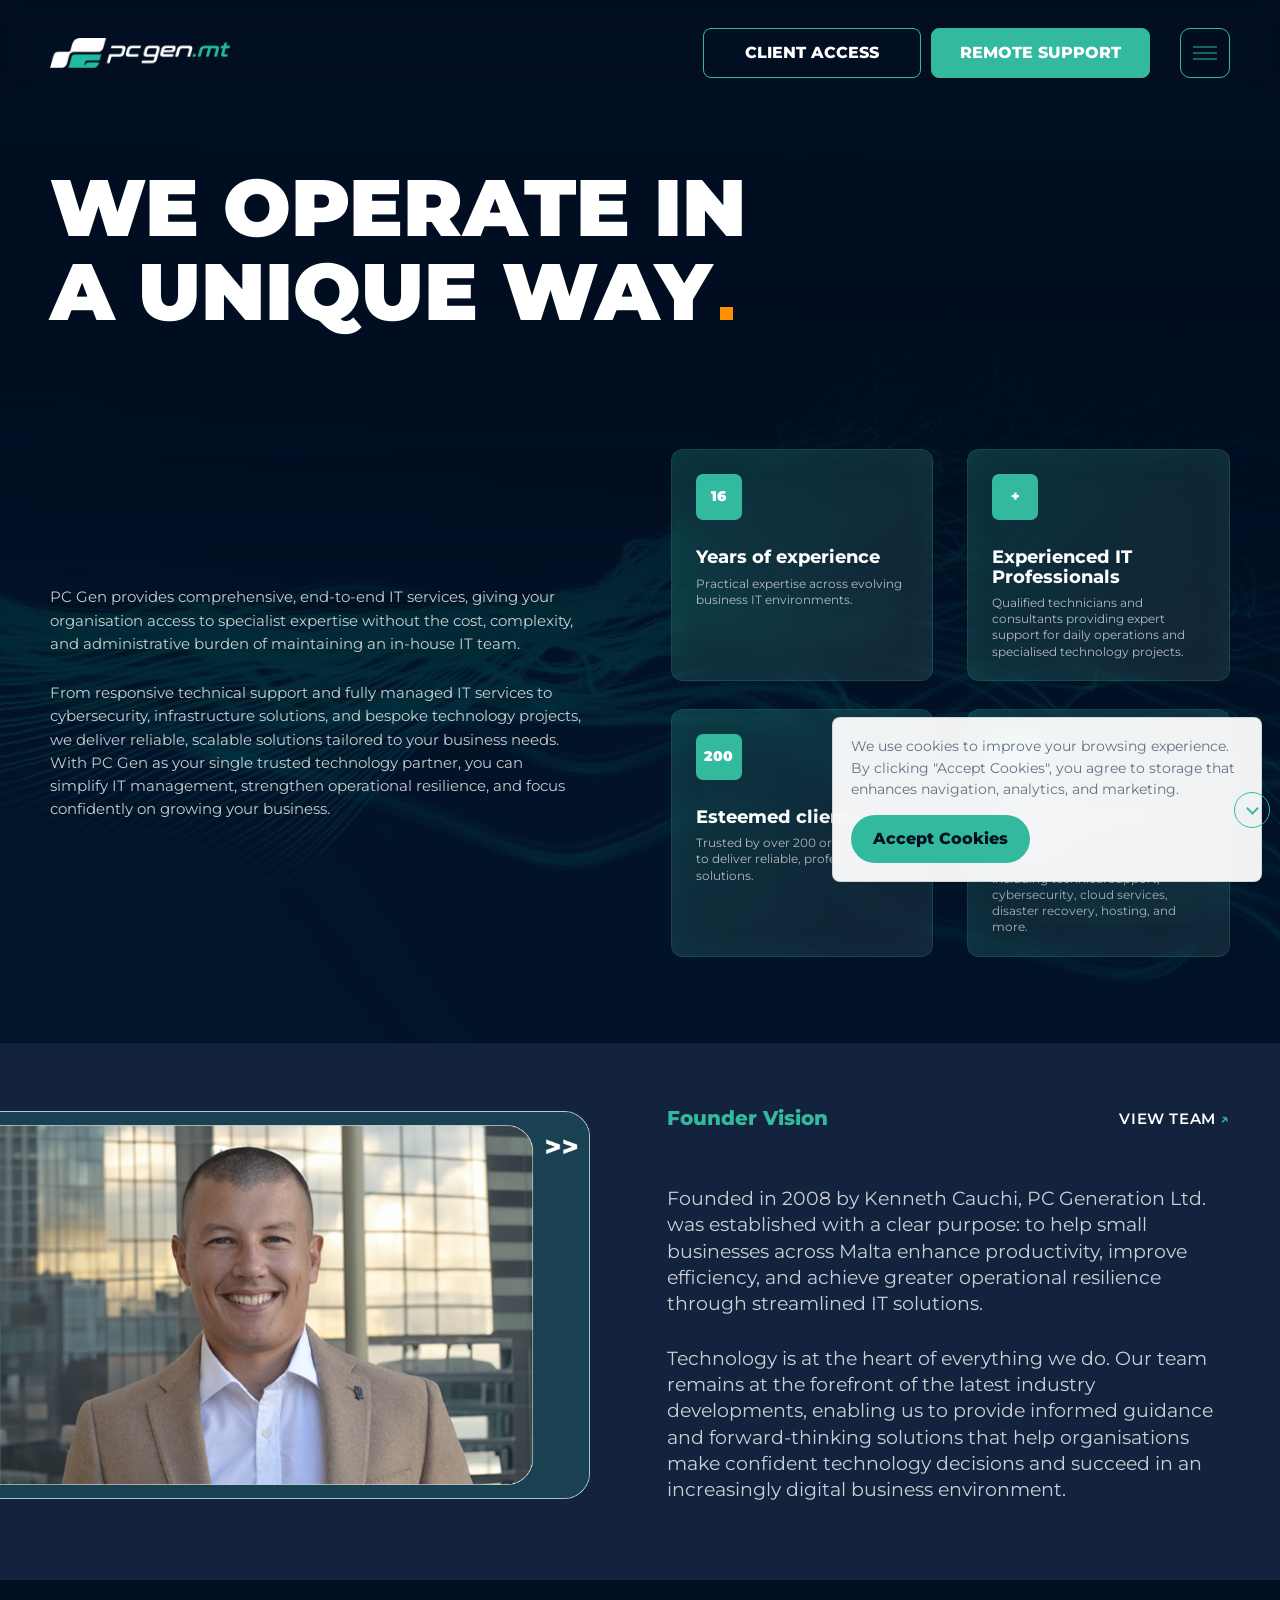
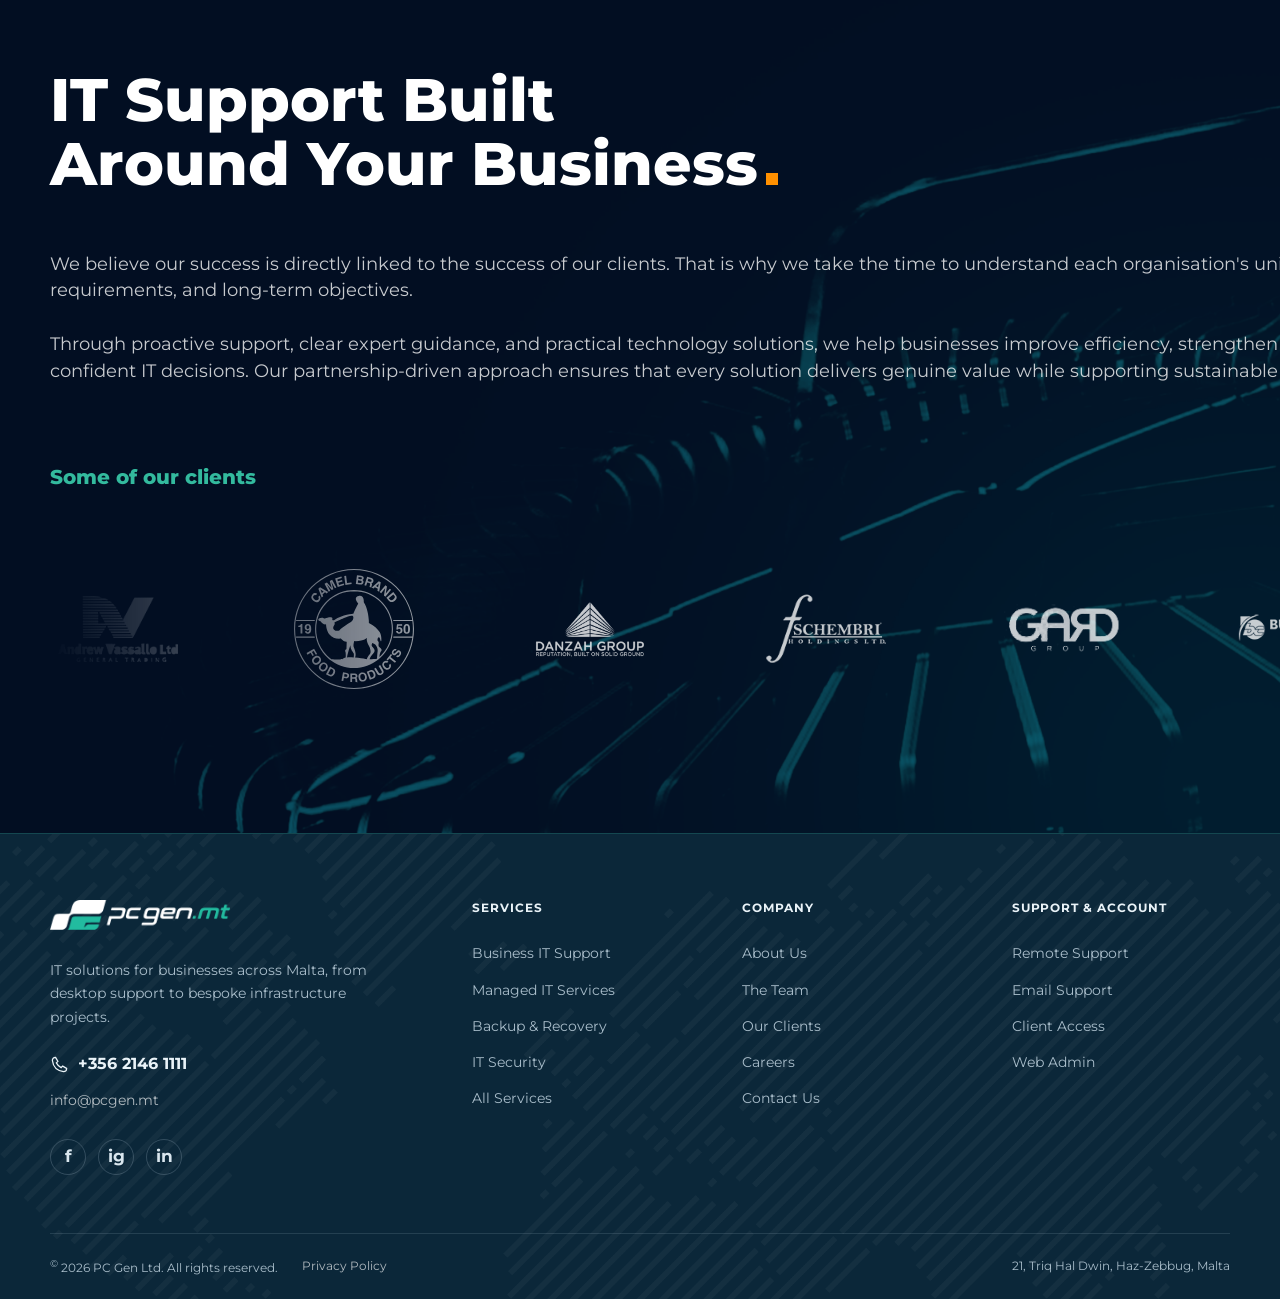
==== commit 18854e79: "Restore desktop layout above 1024px" ====
--- a/about/index.html
+++ b/about/index.html
@@ -37,8 +37,8 @@
 <mso:_dlc_DocIdUrl msdt:dt="string">https://pcgeneration0.sharepoint.com/sites/Marketing/_layouts/15/DocIdRedir.aspx?ID=MRYKD3H7JWR2-918958877-7555, MRYKD3H7JWR2-918958877-7555</mso:_dlc_DocIdUrl>
 </mso:CustomDocumentProperties>
 </xml><![endif]-->
-  <link rel="stylesheet" href="../assets/mobile.css?v=0f7974c07810">
-  <link rel="stylesheet" href="../assets/footer.css?v=60a14a8f9fa0">
+  <link rel="stylesheet" href="../assets/mobile.css?v=0720b6c6f62d">
+  <link rel="stylesheet" href="../assets/footer.css?v=a490b706a46a">
 </head>
 <body data-page="about">
   <!-- PRERENDER:START -->
--- a/assets/mobile.css
+++ b/assets/mobile.css
@@ -3,7 +3,7 @@
 .mobile-only { display: none; }
 body.menu-open { overflow: hidden; }
 
-@media (max-width: 1366px) {
+@media (max-width: 1024px) {
   body { background: #001a2c; }
   body[data-page] .container {
     width: calc(100% - 40px);
--- a/assets/footer.css
+++ b/assets/footer.css
@@ -64,7 +64,7 @@
   .footer-directory .footer-bottom { display: grid; gap: 12px; }
   .footer-directory .copyright { gap: 8px 18px; font-size: 11px; }
 }
-@media (max-width: 1366px) {
+@media (max-width: 1024px) {
   .footer-directory .footer-company > p,
   .footer-directory .footer-link-group[aria-label="Footer services"],
   .footer-directory .footer-link-group[aria-label="Footer company"] { display: none; }
